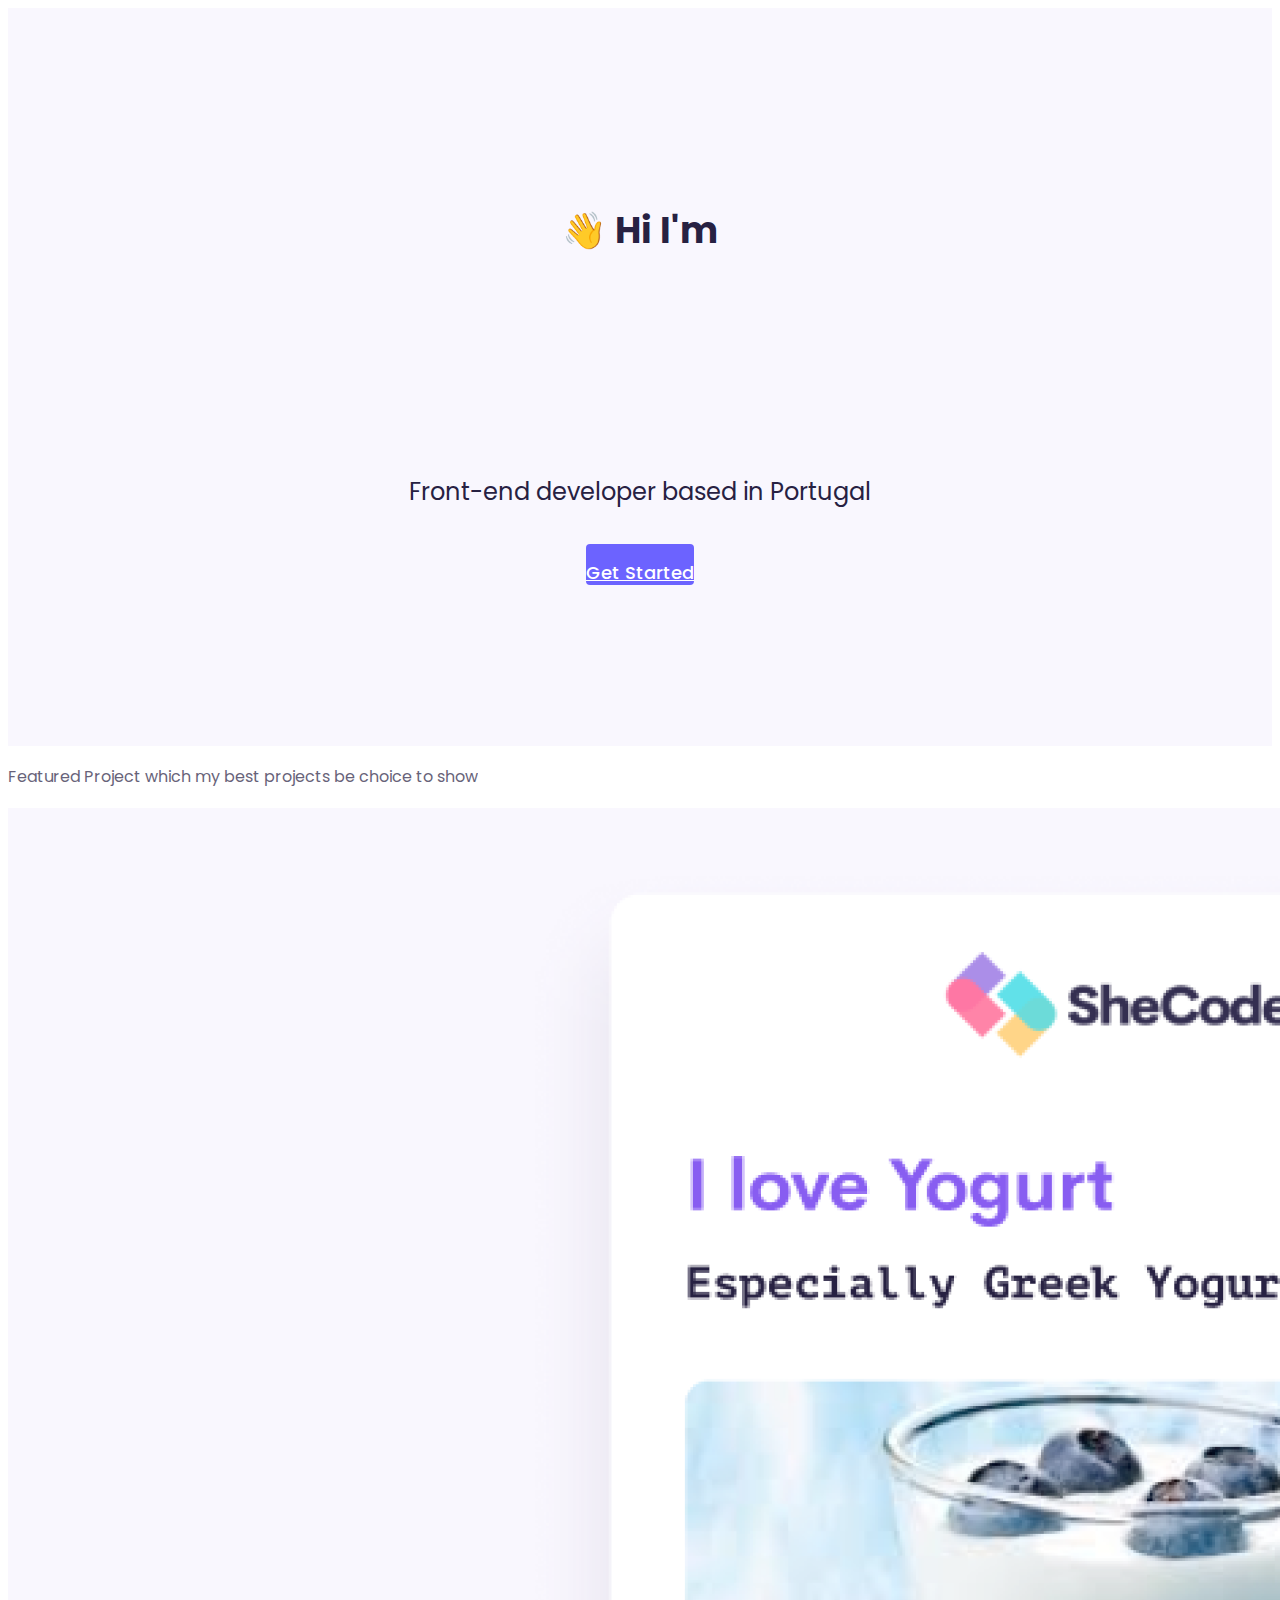
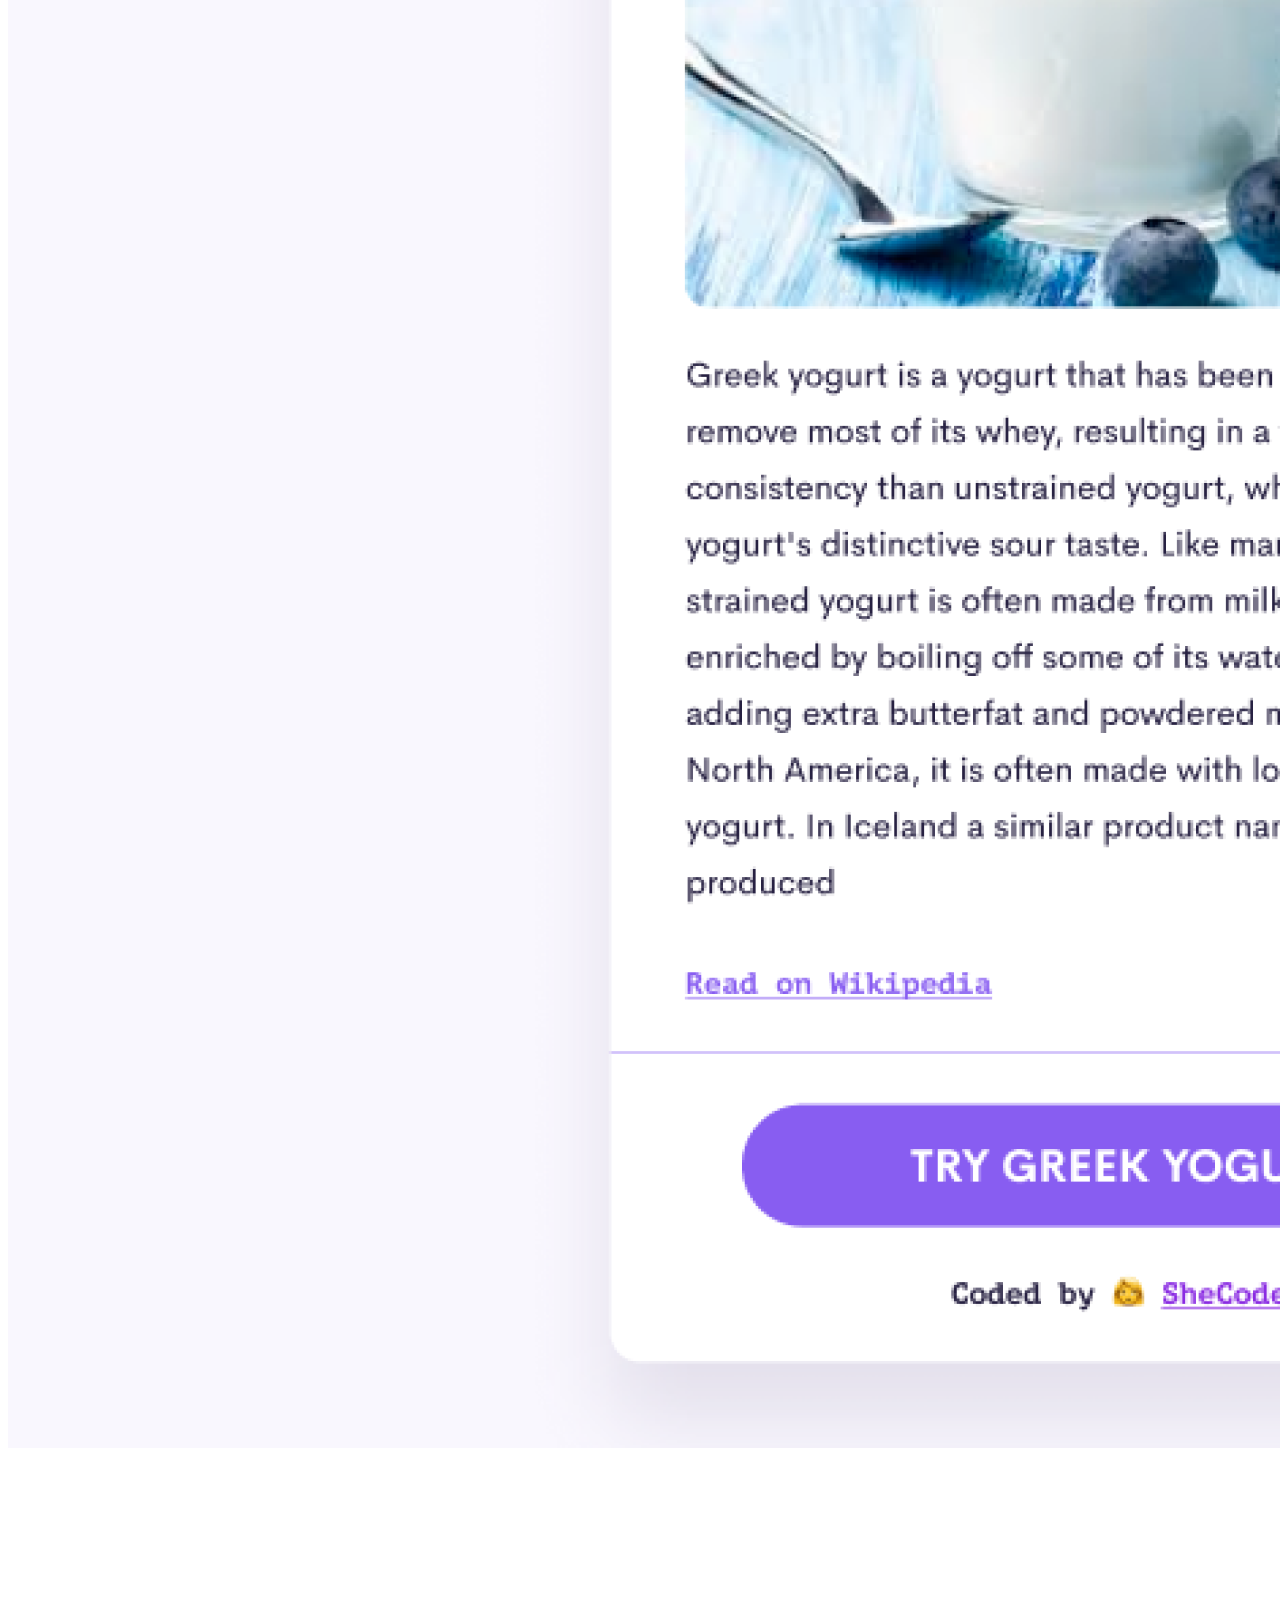
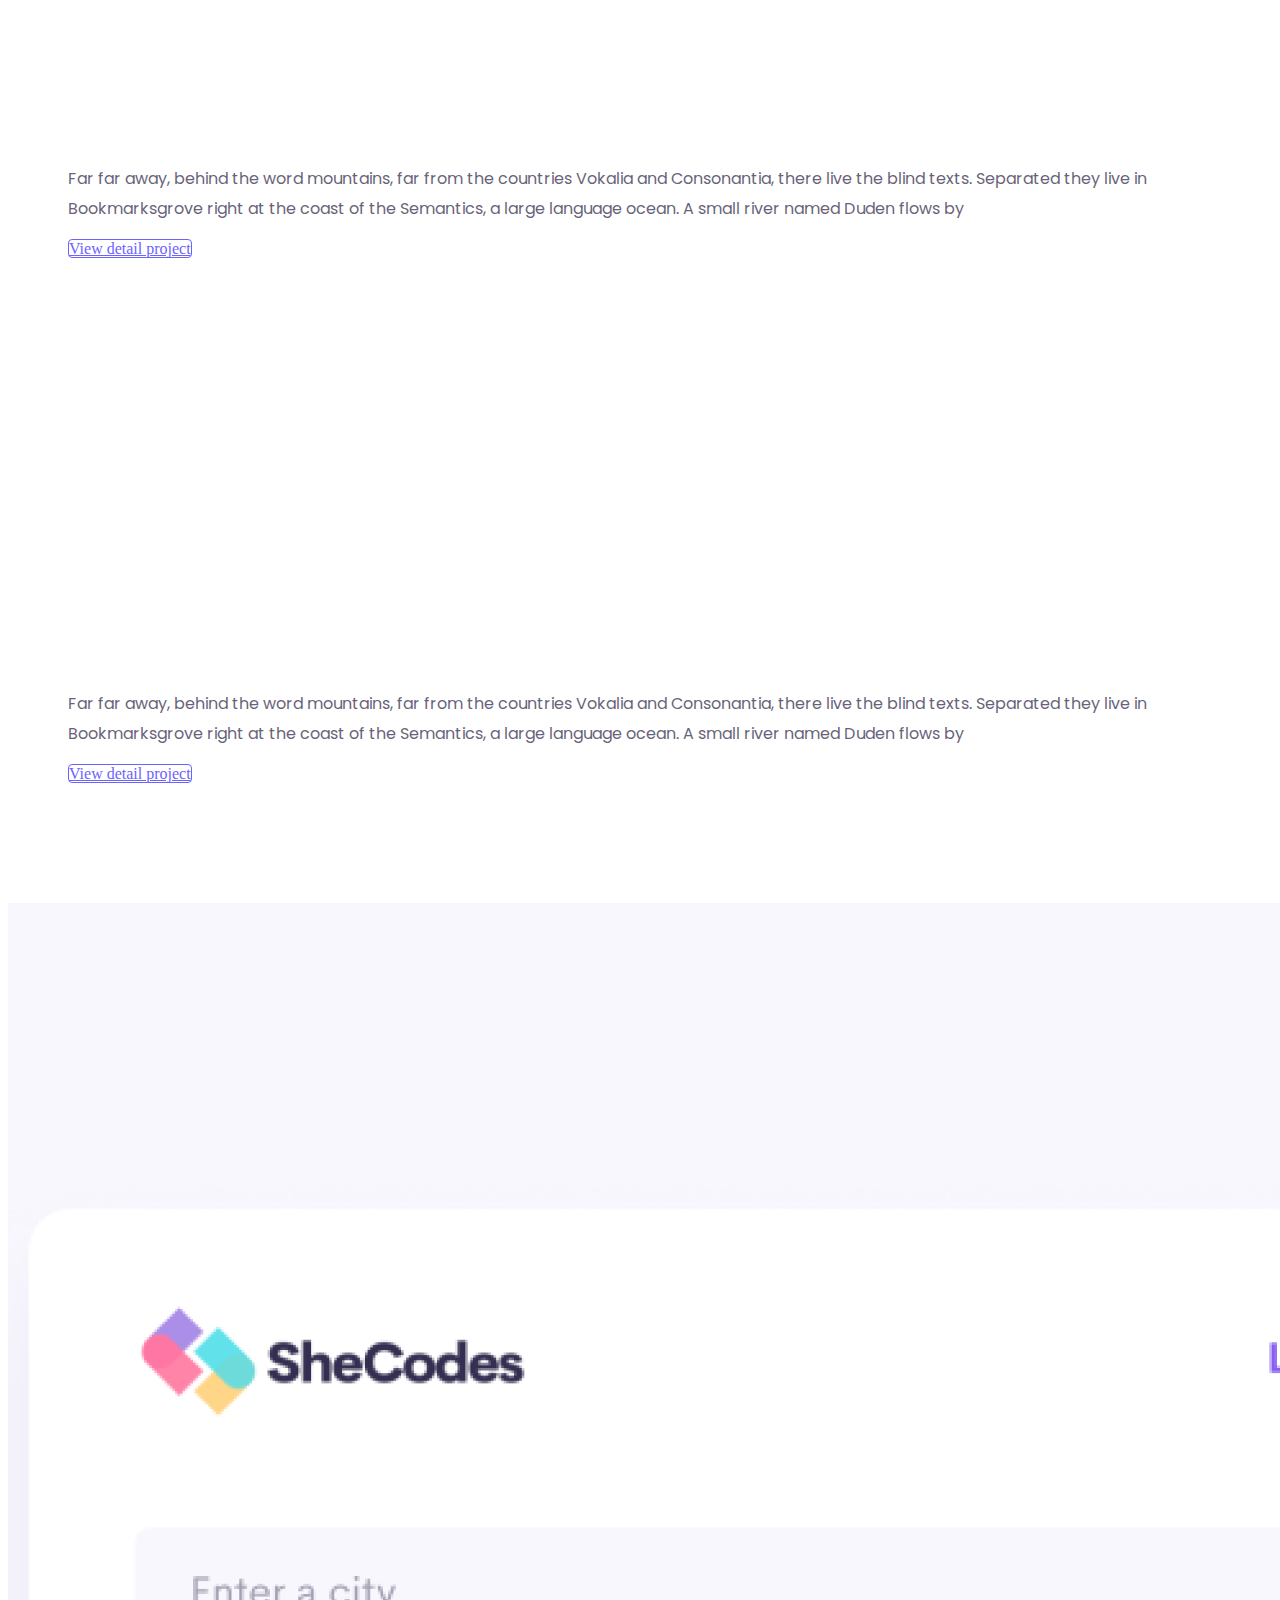
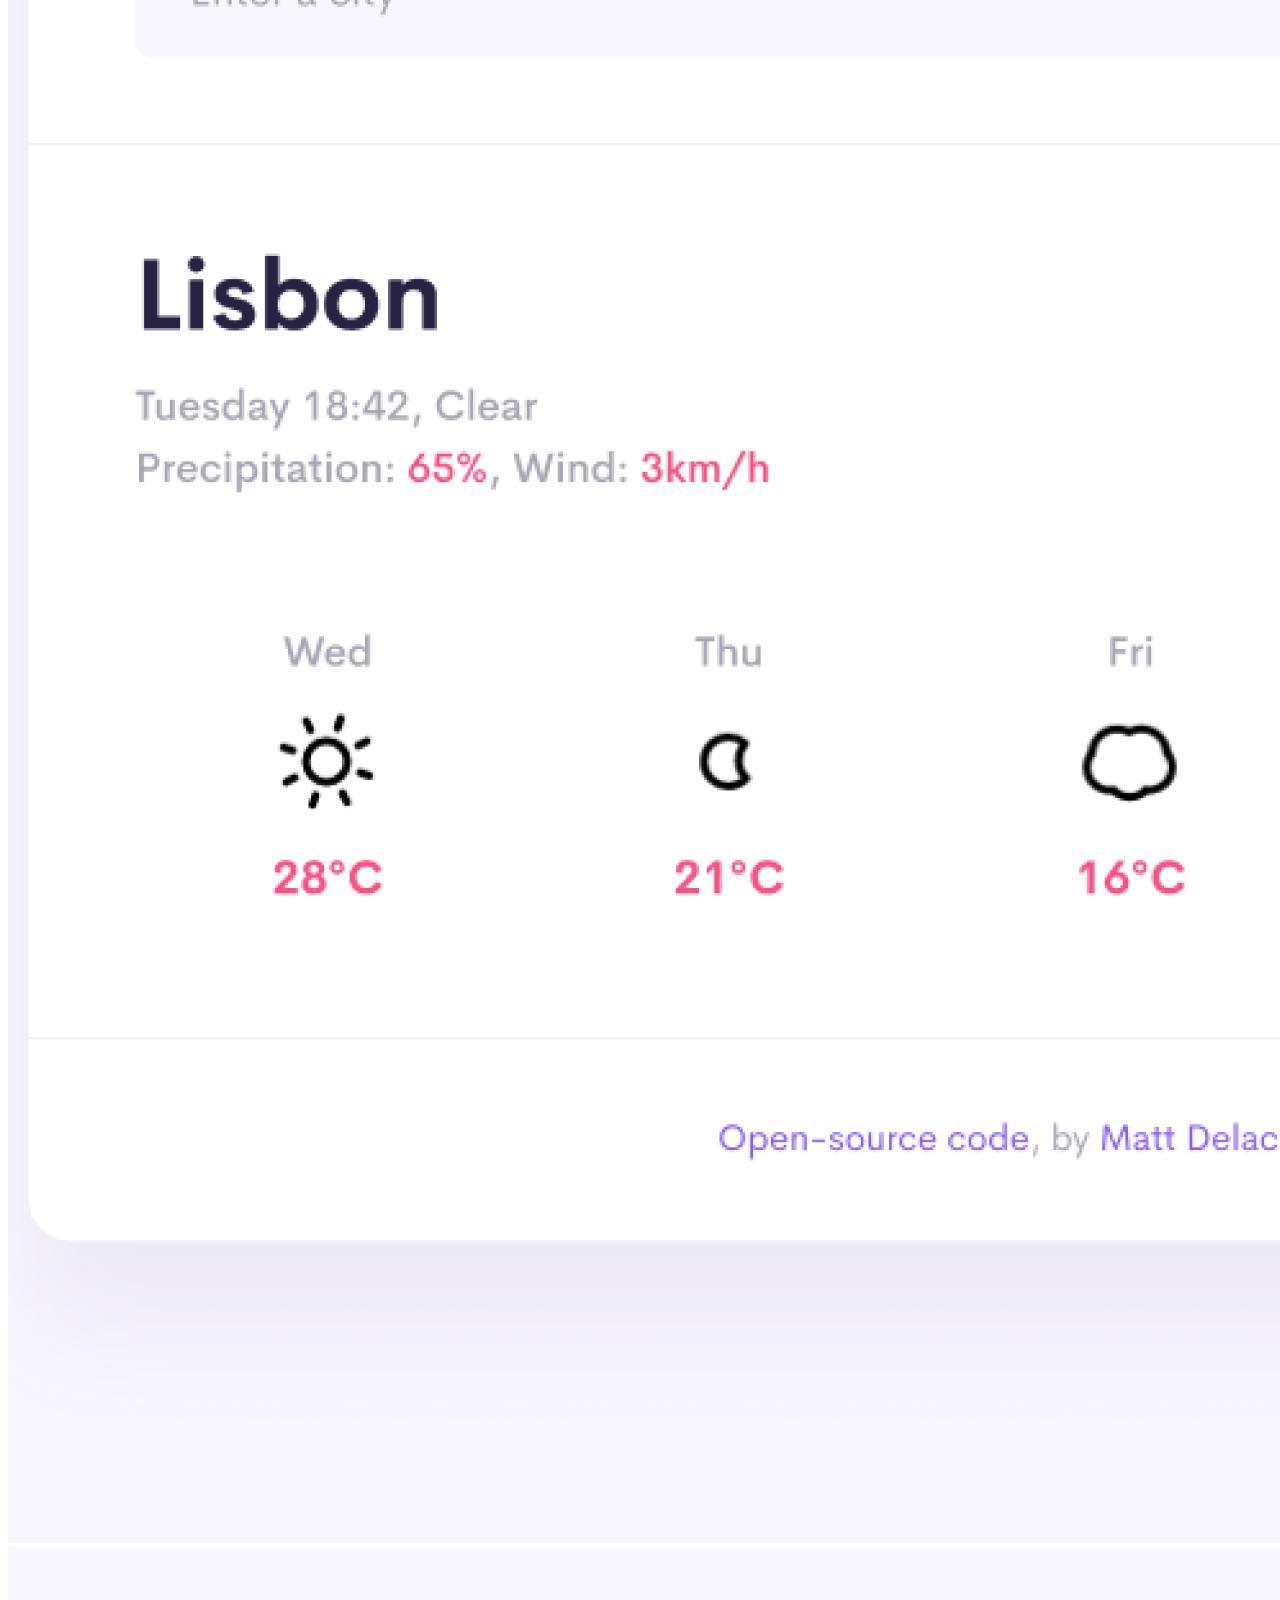
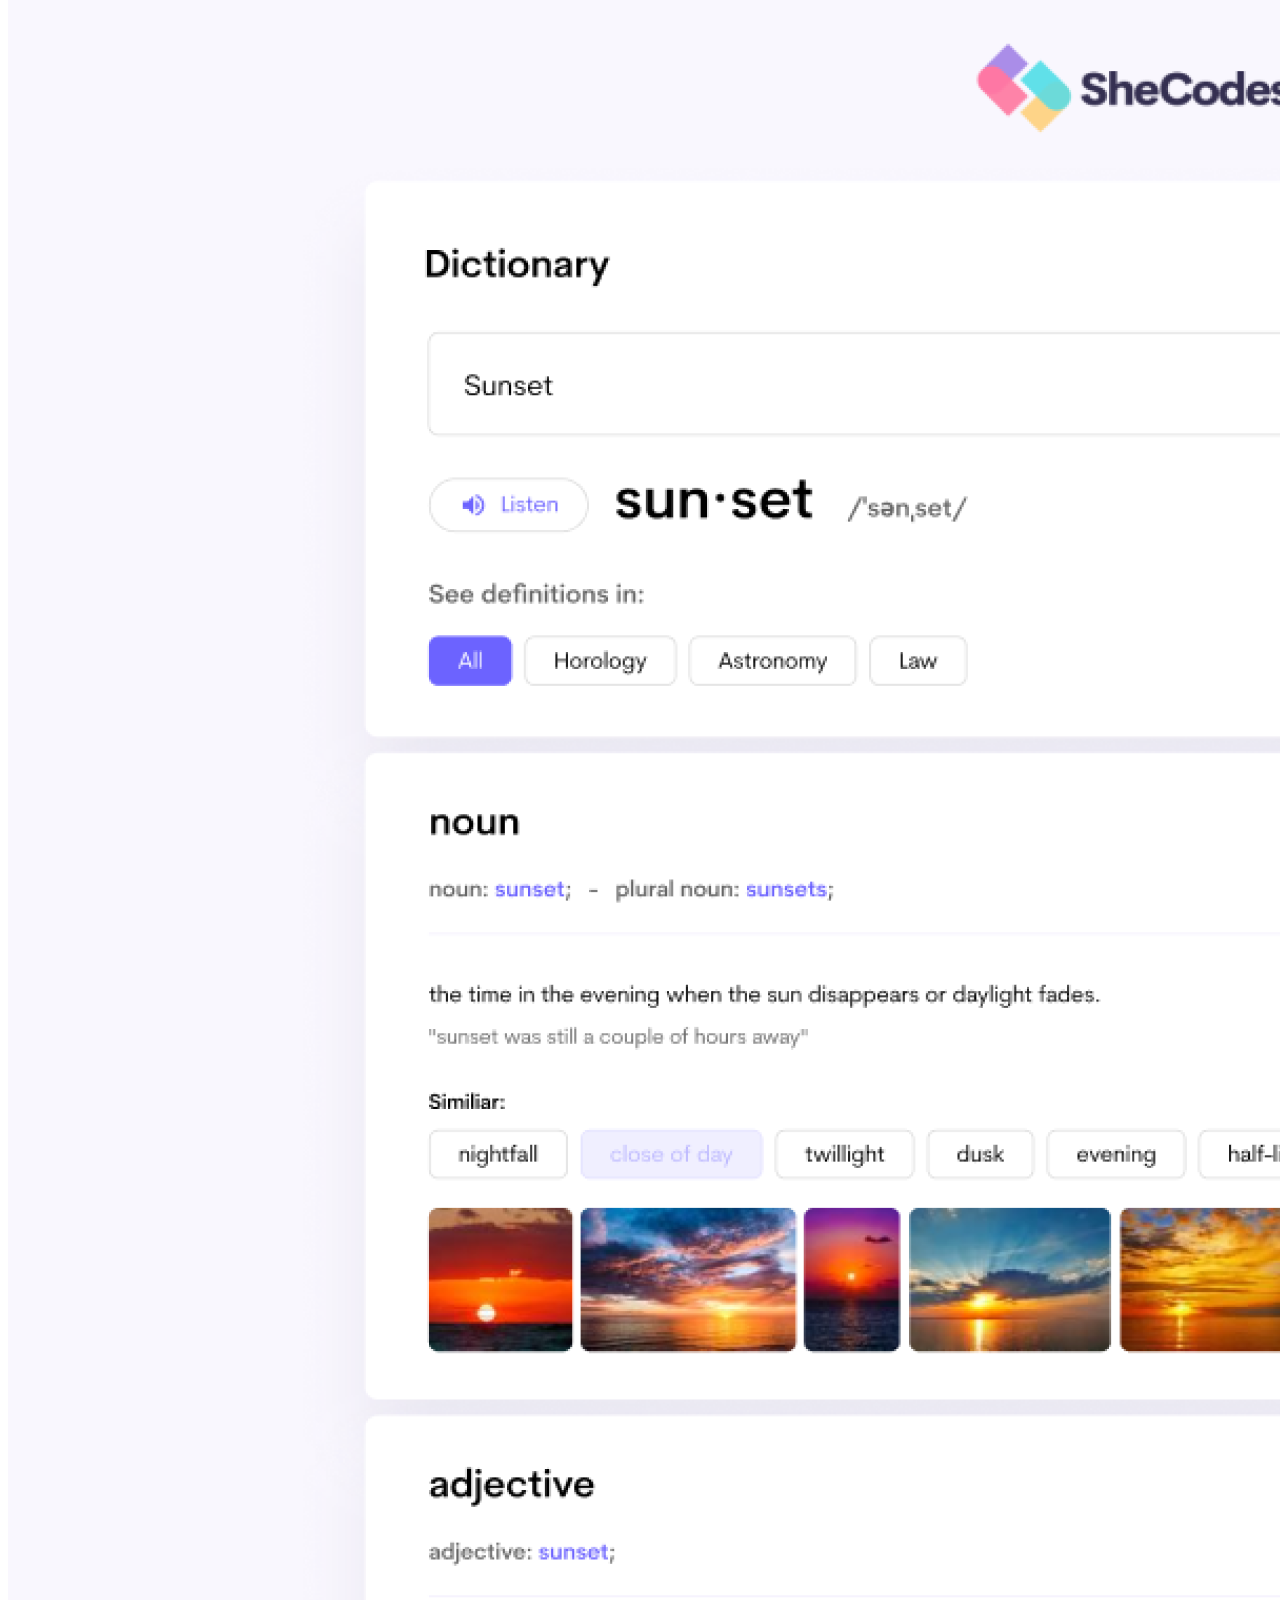
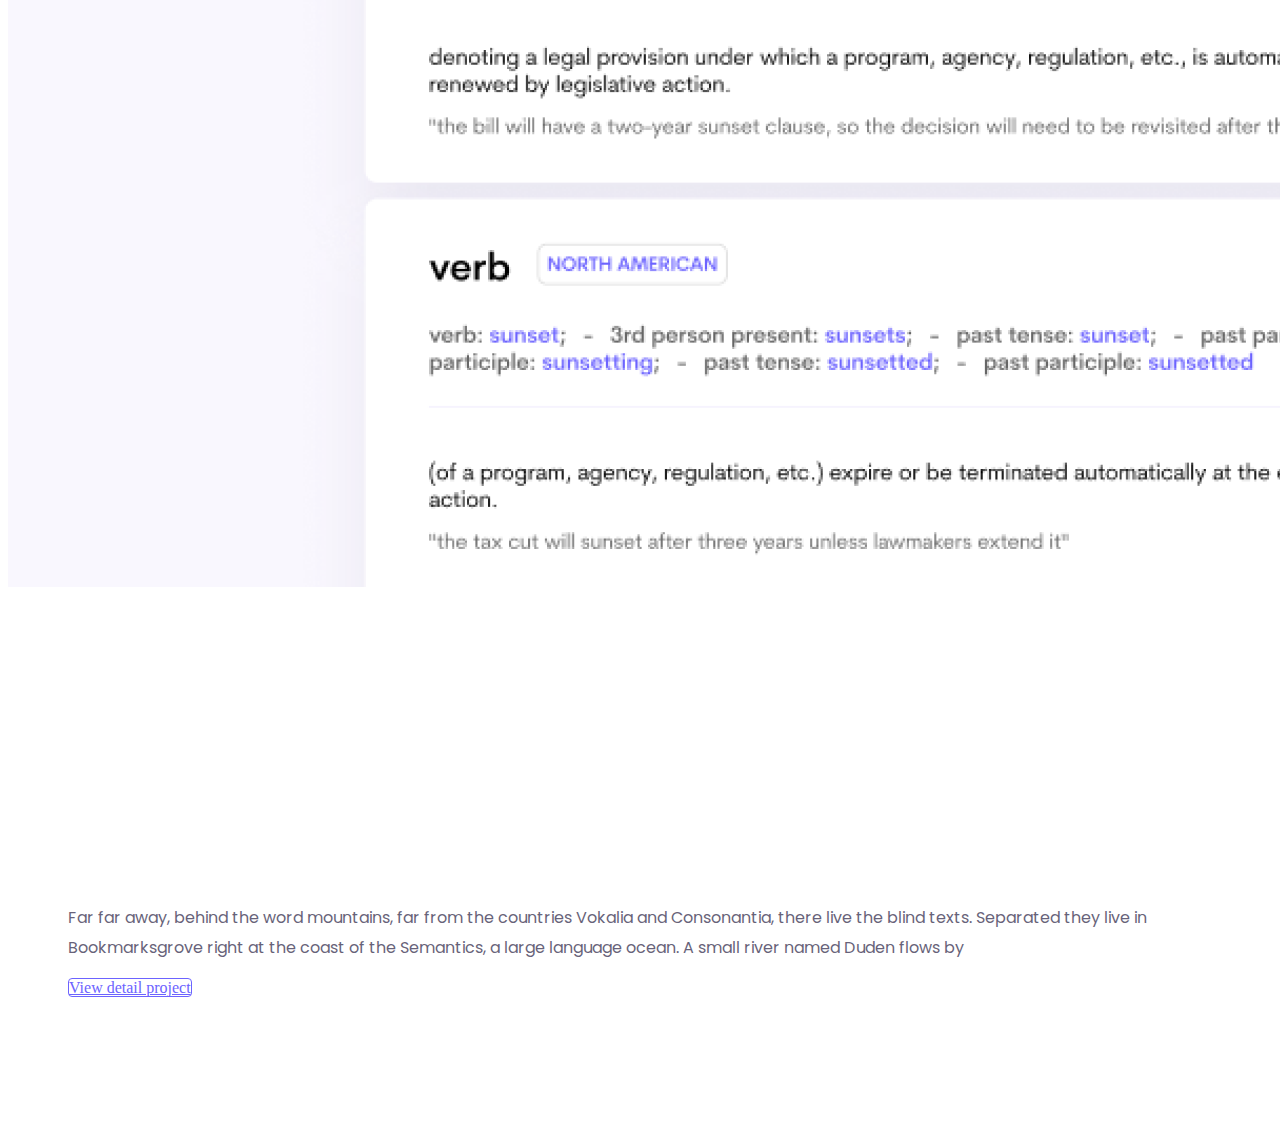
==== index.html @ 0393b779 "all margin bottom" ====
<!DOCTYPE html>
<html lang="en">
  <head>
    <meta charset="UTF-8" />
    <meta name="viewport" content="width=device-width, initial-scale=1.0" />
    <title>styling</title>
    <link href="css/style.css" rel="stylesheet" />
    <link
      href="https://cdn.jsdelivr.net/npm/bootstrap@5.3.1/dist/css/bootstrap.min.css"
      rel="stylesheet"
      integrity="sha384-4bw+/aepP/YC94hEpVNVgiZdgIC5+VKNBQNGCHeKRQN+PtmoHDEXuppvnDJzQIu9"
      crossorigin="anonymous"
    />
    <link rel="preconnect" href="https://fonts.googleapis.com" />
    <link rel="preconnect" href="https://fonts.gstatic.com" crossorigin />
    <link
      href="https://fonts.googleapis.com/css2?family=Baloo+Bhaijaan+2:wght@400;500;600;700;800&family=IBM+Plex+Sans+Arabic:wght@500&family=Markazi+Text:wght@400;500;600;700&family=Playfair+Display:ital,wght@0,400;0,500;0,600;0,700;0,800;0,900;1,400;1,500;1,600;1,700;1,800;1,900&family=Poppins:wght@500;700&display=swap"
      rel="stylesheet"
    />
  </head>
  <body>
    <section id="hero">
      <div class="hero">
        <p>👋 Hi I'm</p>
        <h1>Patricia Pereira</h1>
        <h2>Front-end developer based in Portugal</h2>
        <a href="#" class="btn btn-branding">Get Started</a>
      </div>
    </section>
    <section id="product">
      <p class="text-center m-5">
        Featured Project which my best projects be choice to show
      </p>
      <div class="container">
        <!-- Item1 -->
        <div class="row mb-5">
          <div class="col d-none d-lg-block">
            <img src="/img/product1.png" alt="productimage" class="img-fluid" />
          </div>
          <div class="col textalign">
            <h2 class="mb-5">Yogurt Project</h2>
            <p class="mb-5">
              Far far away, behind the word mountains, far from the countries
              Vokalia and Consonantia, there live the blind texts. Separated
              they live in Bookmarksgrove right at the coast of the Semantics, a
              large language ocean. A small river named Duden flows by
            </p>
            <a href="#" class="btn btn-costum">View detail project</a>
          </div>
        </div>

        <!-- Item2 -->
        <div class="row mb-5">
          <div class="col textalign">
            <h2 class="mb-5">Weather App</h2>
            <p class="mb-5">
              Far far away, behind the word mountains, far from the countries
              Vokalia and Consonantia, there live the blind texts. Separated
              they live in Bookmarksgrove right at the coast of the Semantics, a
              large language ocean. A small river named Duden flows by
            </p>
            <a href="#" class="btn btn-costum">View detail project</a>
          </div>
          <div class="col d-none d-lg-block">
            <img src="/img/product2.png" alt="productimage" class="img-fluid" />
          </div>
        </div>
        <!-- Item3 -->
        <div class="row mb-5">
          <div class="col d-none d-lg-block">
            <img src="/img/product3.png" alt="productimage" class="img-fluid" />
          </div>
          <div class="col textalign">
            <h2 class="mb-5">Dictionary App</h2>
            <p class="mb-5">
              Far far away, behind the word mountains, far from the countries
              Vokalia and Consonantia, there live the blind texts. Separated
              they live in Bookmarksgrove right at the coast of the Semantics, a
              large language ocean. A small river named Duden flows by
            </p>
            <a href="#" class="btn btn-costum">View detail project</a>
          </div>
        </div>
      </div>
    </section>
  </body>
</html>
---- css/style.css ----
:root {
  --main-bg-color: #f9f7fe;
  --head-font-family: "Playfair Display", serif;
  --main-font-family: "Poppins", sans-serif;
  --second-text-color: #272142;
  --main-text-color: #0000;
  --branding-color: #6c63ff;
}
h1,
h2,
h3,
h4,
h5,
h6 {
  font-family: var(--head-font-family);
  color: var(--main-text-color);
}
p {
  font-family: var(--main-font-family);
  color: var(--second-text-color);
}
/* ====== hero section ======= */
.hero {
  text-align: center;
  background: var(--main-bg-color);
  padding: 160px 20px;
}
.hero p {
  font-size: 36px;
  font-weight: 700;
  line-height: 54px;
}
.hero h1 {
  font-size: 96px;
  font-weight: 700;
  line-height: 127.97px;
  margin-bottom: 24px;
}
.hero h2 {
  font-size: 24px;
  font-weight: 400;
  line-height: 36px;
  font-family: var(--main-font-family);
  color: var(--second-text-color);
  margin-bottom: 49px;
}
.btn-branding {
  background: var(--branding-color) !important;
  border-radius: 4px !important;
  color: white !important;
  font-size: 18px !important;
  font-family: var(--main-font-family) !important;
  font-weight: 500 !important;
  line-height: 27px !important;
  padding-top: 16px !important;
  width: 200px !important;
  height: 63px !important;
  top: 566px !important;
  left: 618px !important;
  justify-content: center !important;
}
.btn-branding:hover {
  color: rgb(0, 0, 0) !important;
}
/* ============ product ================== */
.textalign {
  padding: 120px 60px;
}
#product h2 {
  font-size: 64px;
  font-weight: 700;
  line-height: 85.31px;
}
#product p {
  font-size: 16px;
  font-weight: 400;
  line-height: 30px;
  opacity: 70%;
}
.btn-costum {
  width: 200px !important;
  border: 1px solid var(--branding-color) !important;
  border-radius: 4px !important;
  color: var(--branding-color) !important;
}
@media (max-width: 720px) {
  .textalign {
    text-align: center;
    padding: 0px;
  }
}
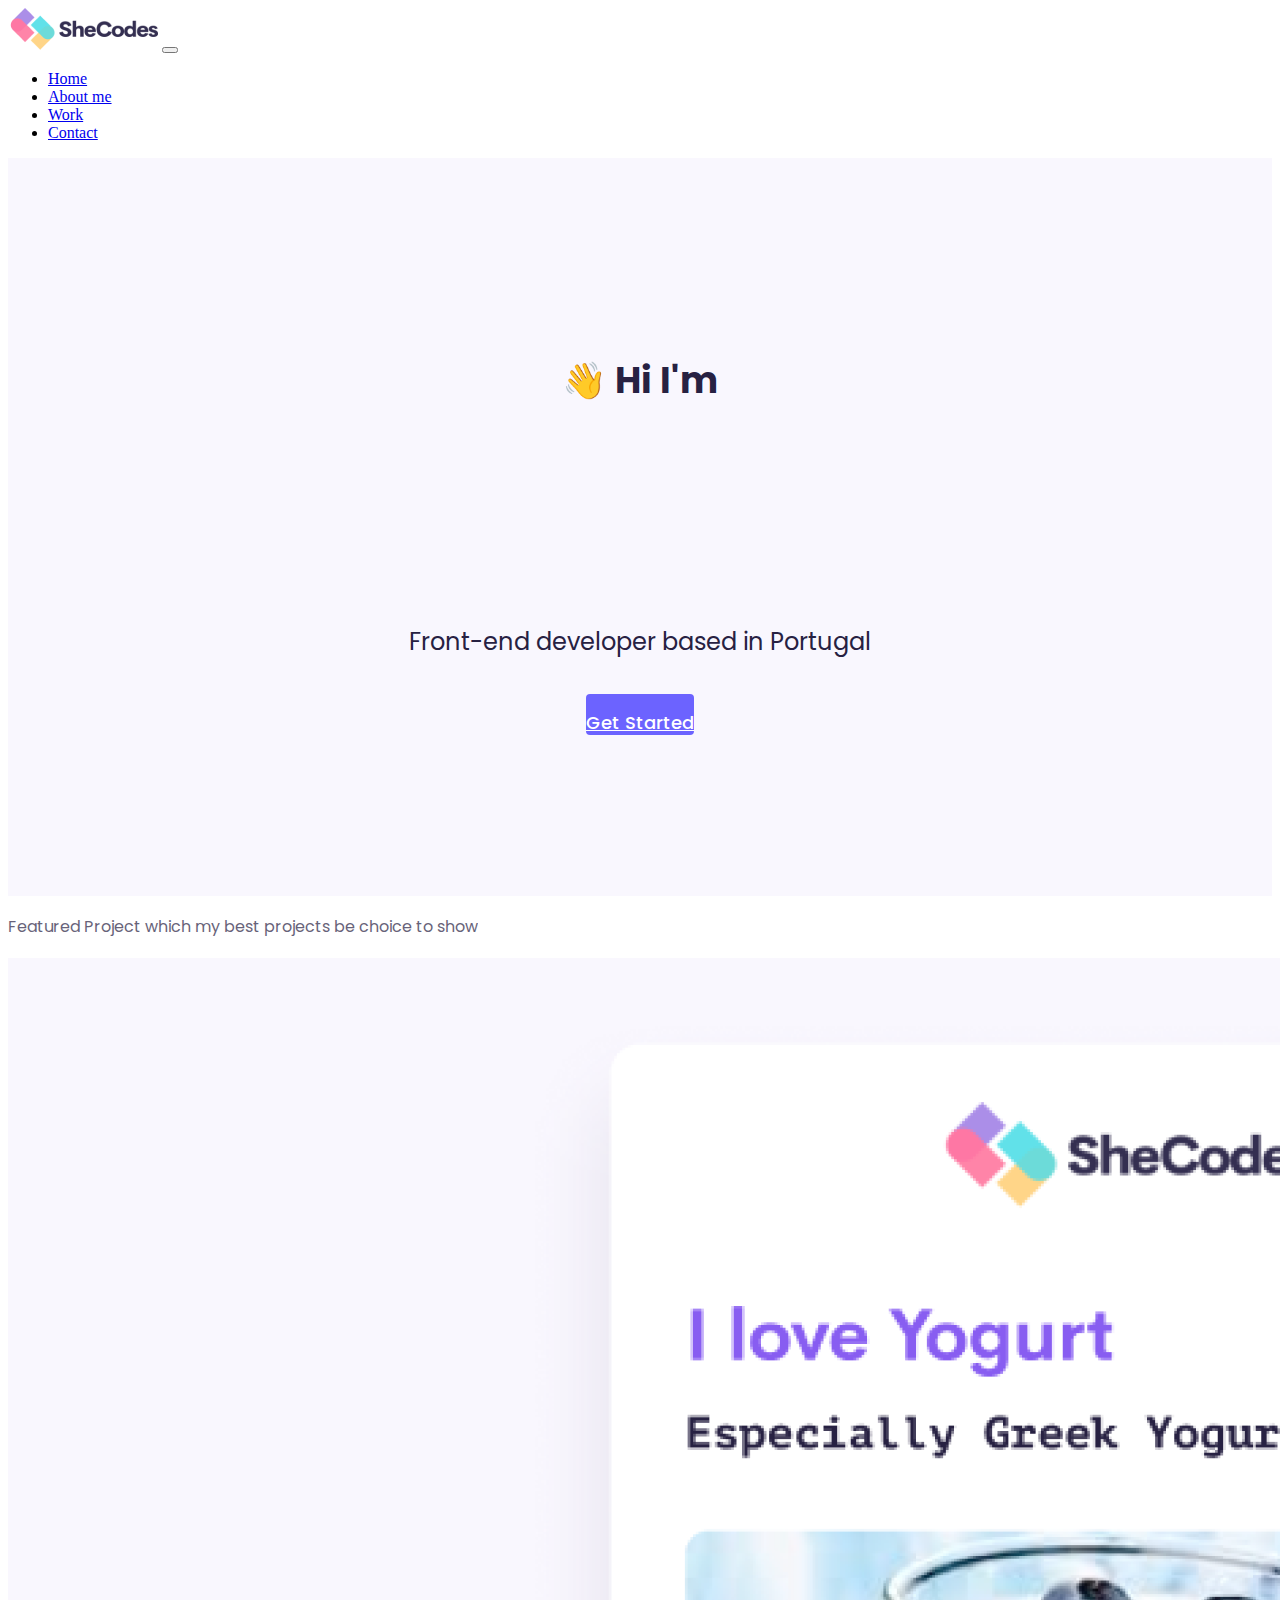
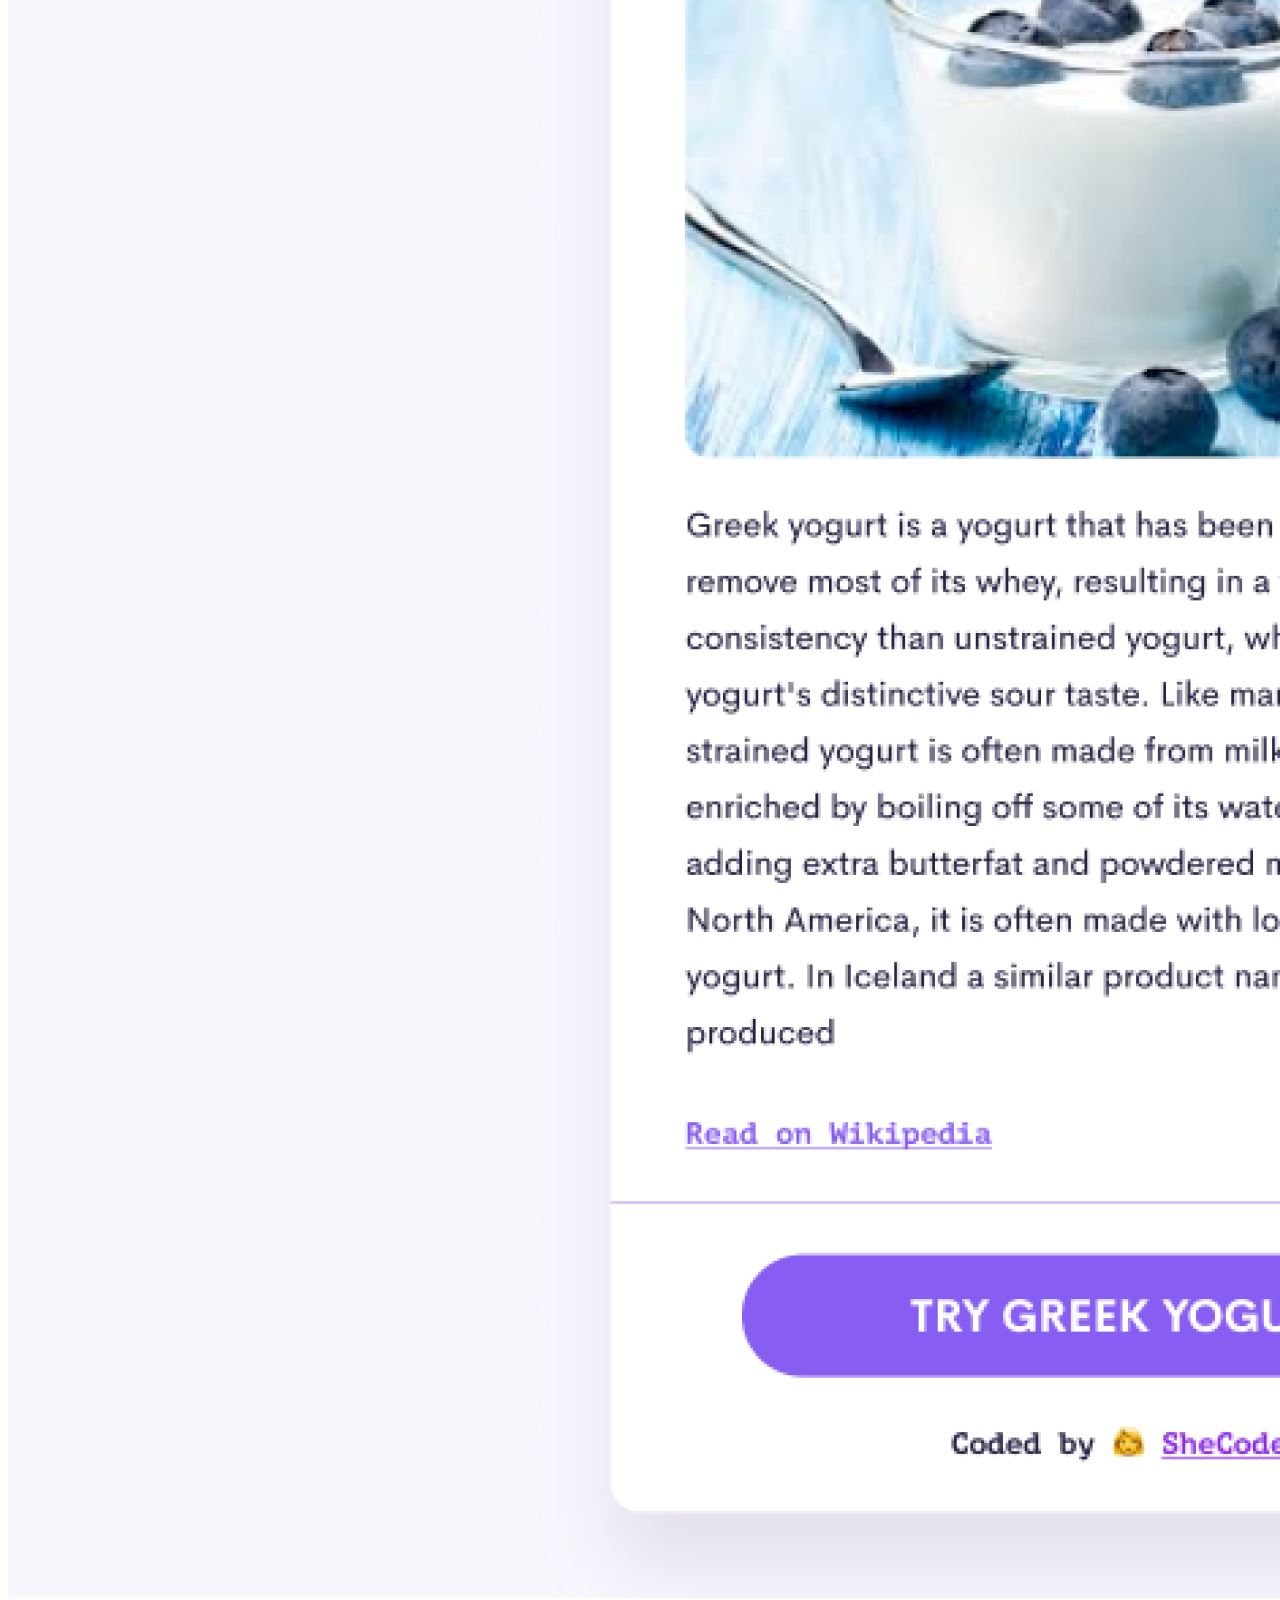
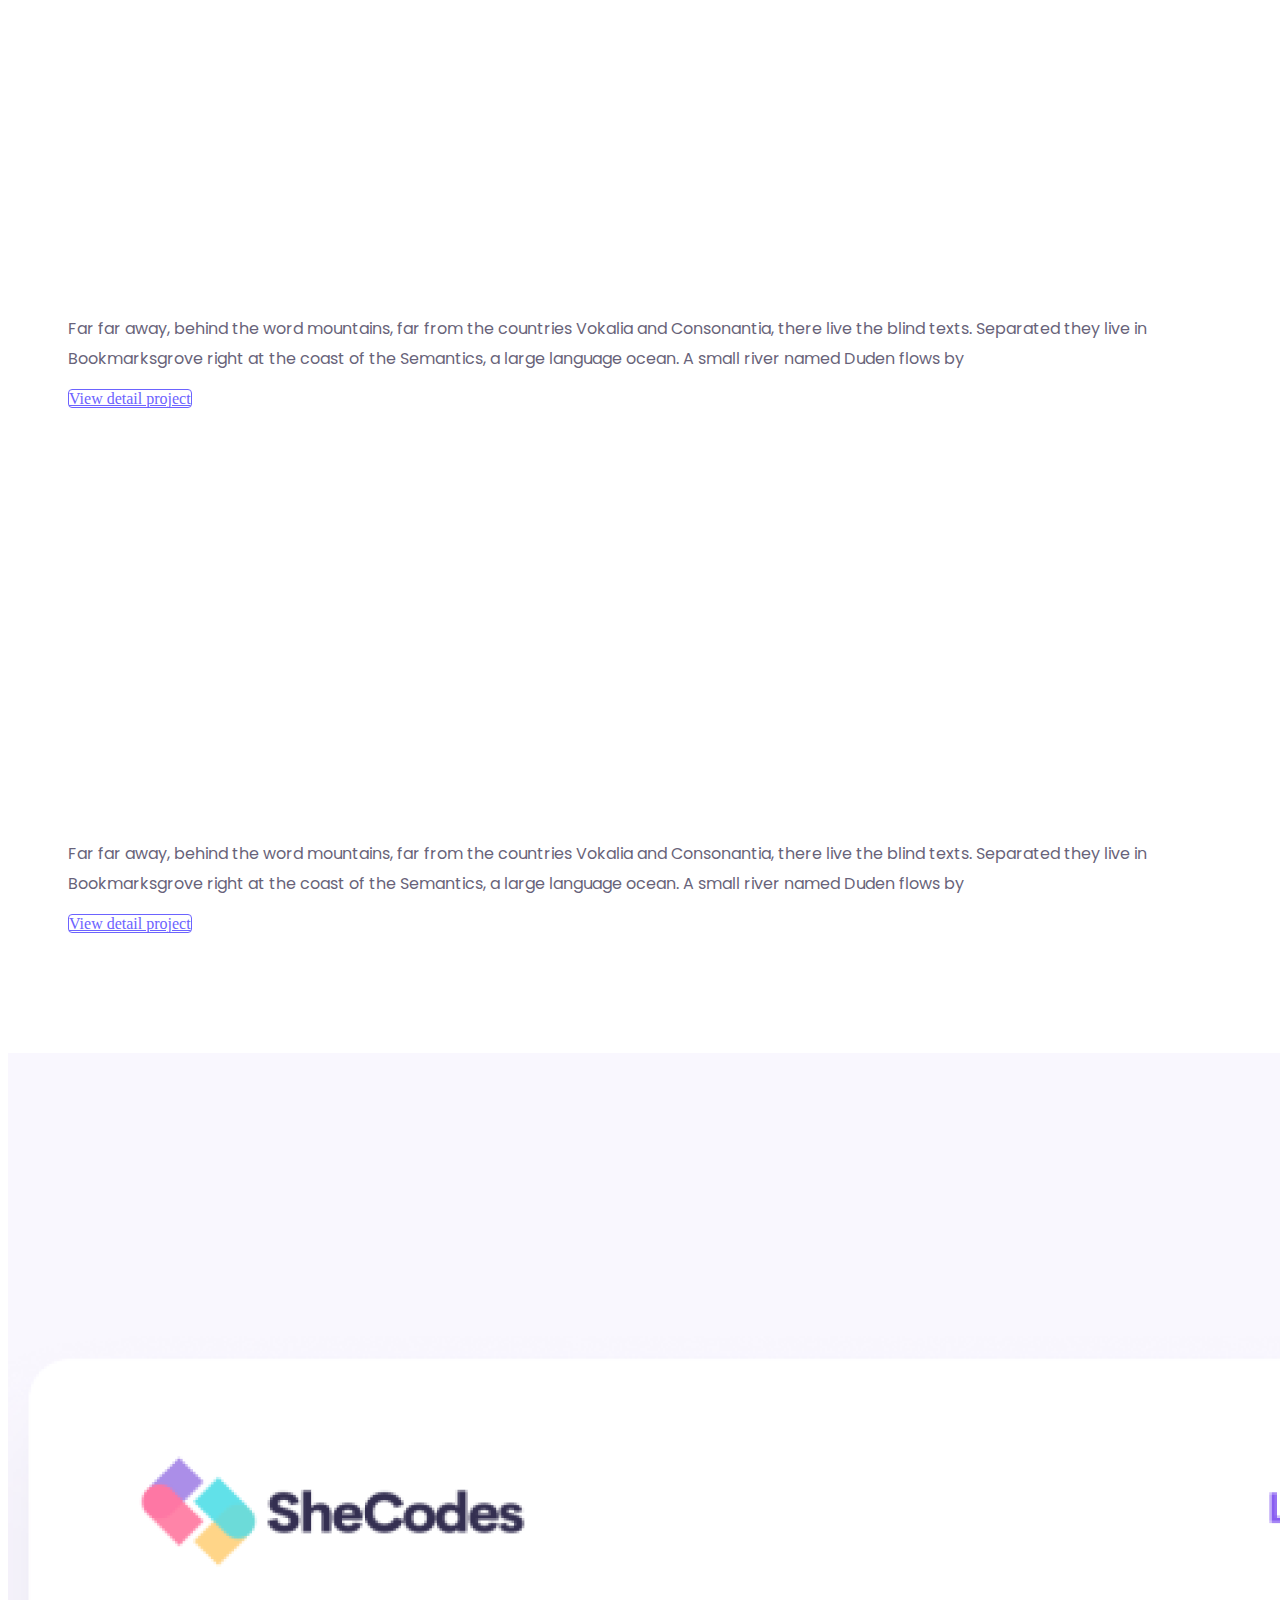
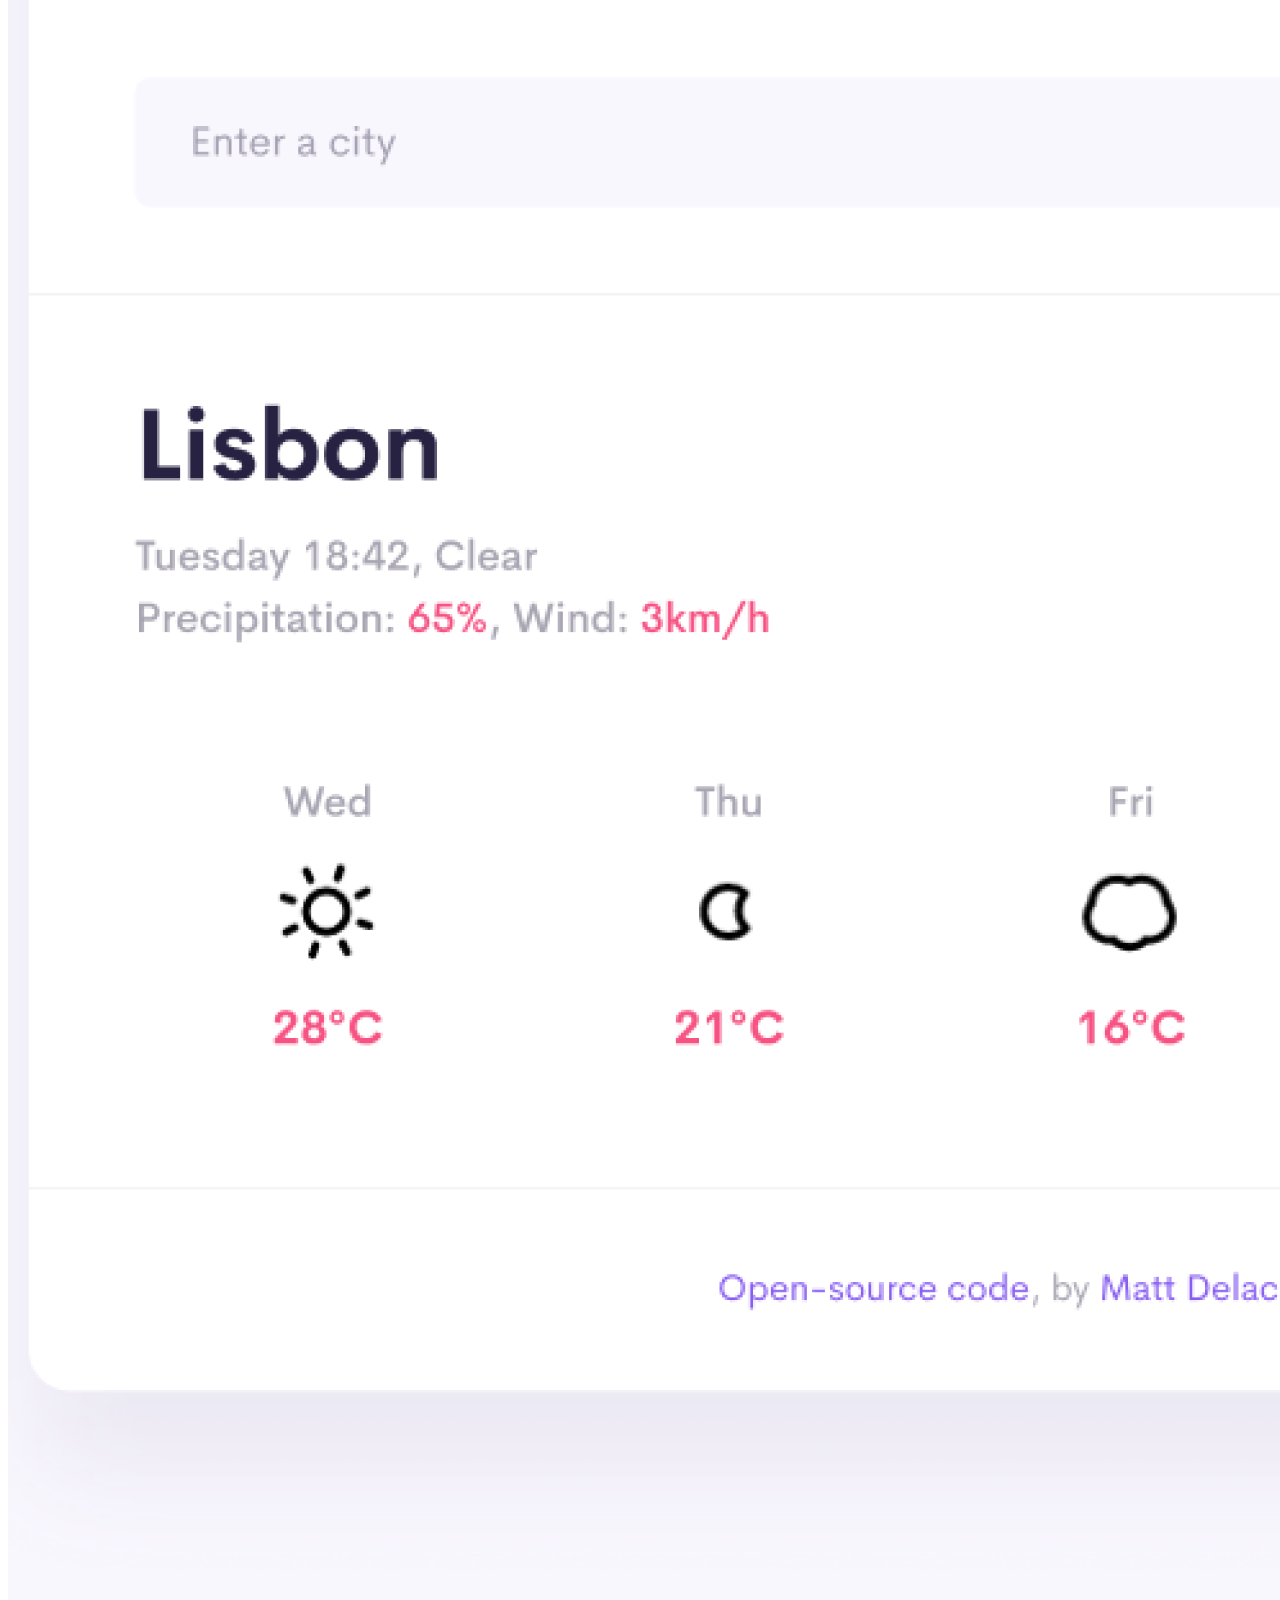
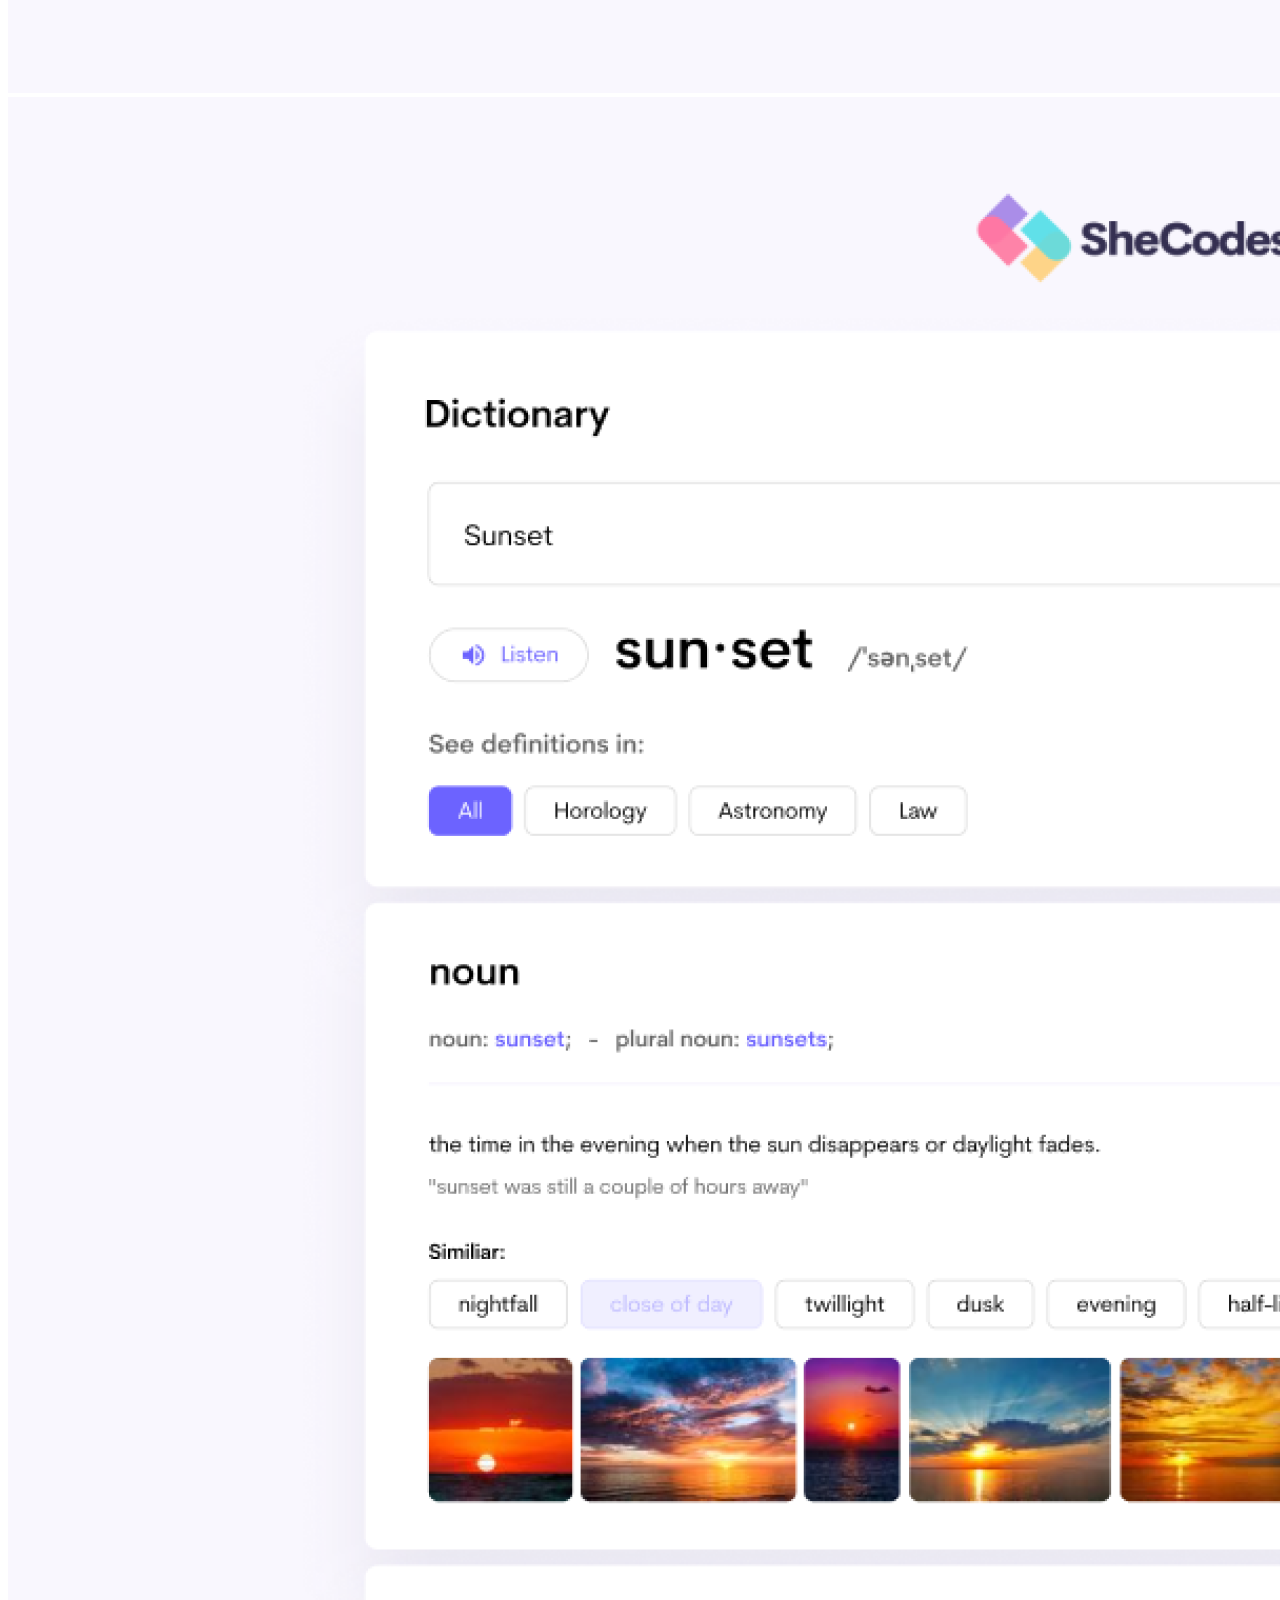
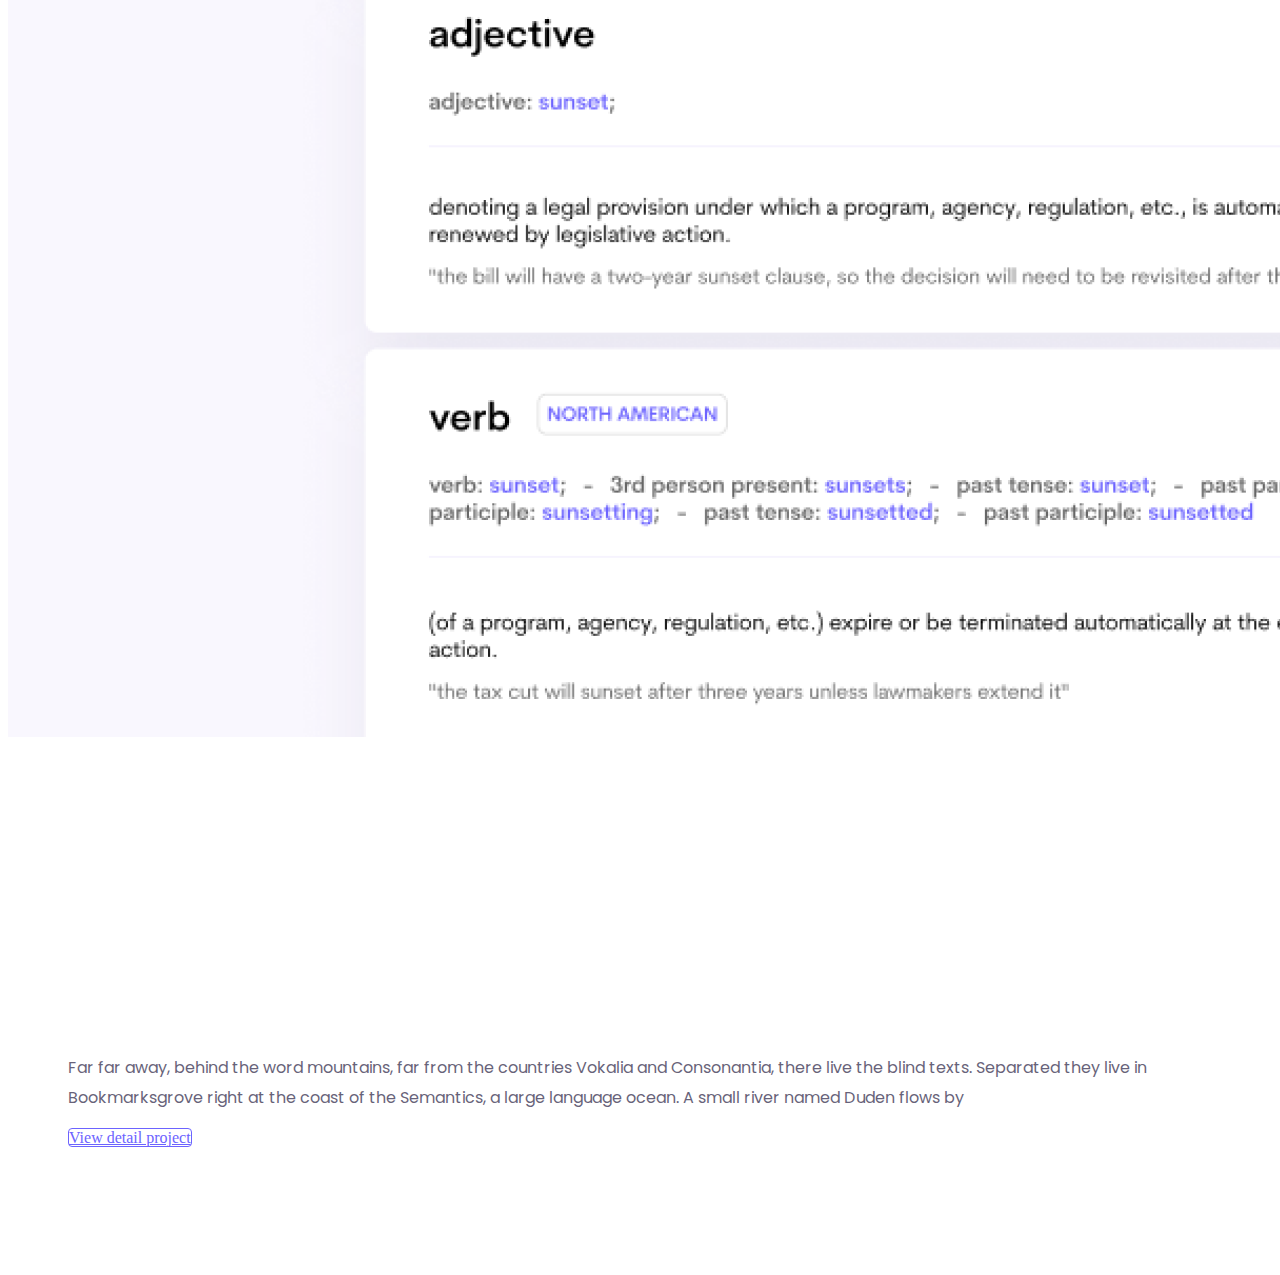
==== commit 9a836fae: "about page" ====
--- a/index.html
+++ b/index.html
@@ -19,6 +19,48 @@
     />
   </head>
   <body>
+    <!--   Menu      -->
+    <nav class="navbar navbar-expand-lg navbar-light bg-light fixed-top">
+      <div class="container">
+        <a class="navbar-brand" href="index.html" title="fatemeh khoramdel"
+          ><img src="img/logo.png"
+        /></a>
+        <button
+          class="navbar-toggler"
+          type="button"
+          data-bs-toggle="collapse"
+          data-bs-target="#navbarNav"
+          aria-controls="navbarNav"
+          aria-expanded="false"
+          aria-label="Toggle navigation"
+        >
+          <span class="navbar-toggler-icon"></span>
+        </button>
+        <div class="collapse navbar-collapse" id="navbarNav">
+          <ul class="navbar-nav">
+            <li class="nav-item">
+              <a
+                class="nav-link active"
+                aria-current="page"
+                href="index.html"
+                title="homepage"
+                >Home</a
+              >
+            </li>
+            <li class="nav-item">
+              <a class="nav-link" href="about.html" title="about">About me</a>
+            </li>
+            <li class="nav-item">
+              <a class="nav-link" href="#" title="use case">Work</a>
+            </li>
+            <li class="nav-item">
+              <a class="nav-link" href="#" title="use case">Contact</a>
+            </li>
+          </ul>
+        </div>
+      </div>
+    </nav>
+    <!--  End menu -->
     <section id="hero">
       <div class="hero">
         <p>👋 Hi I'm</p>
--- a/css/style.css
+++ b/css/style.css
@@ -83,9 +83,53 @@
   border-radius: 4px !important;
   color: var(--branding-color) !important;
 }
+
+/* ========== about section ========*/
+.about-section {
+  padding: 160px 20px;
+}
+.about-section h1 {
+  font-size: 64px;
+  font-weight: 700;
+  line-height: 85px;
+  letter-spacing: 0em;
+}
+.about-section h2 {
+  font-family: var(--main-font-family);
+  color: var(--second-text-color);
+  font-size: 18px;
+  font-weight: 700;
+  line-height: 27px;
+  letter-spacing: 0em;
+}
+.about-section p {
+  font-size: 16px;
+  opacity: 70%;
+}
+.context {
+  margin: 30px;
+}
+/* =========== End about =======*/
+
 @media (max-width: 720px) {
+  .hero {
+    padding: 60px 20px;
+  }
+  .hero h1 {
+    font-size: 44px;
+  }
+  .hero h2 {
+    font-weight: 100;
+  }
+  #product h2 {
+    font-size: 44px;
+    font-weight: 400;
+  }
   .textalign {
     text-align: center;
     padding: 0px;
   }
+  .about-section {
+    text-align: center;
+  }
 }
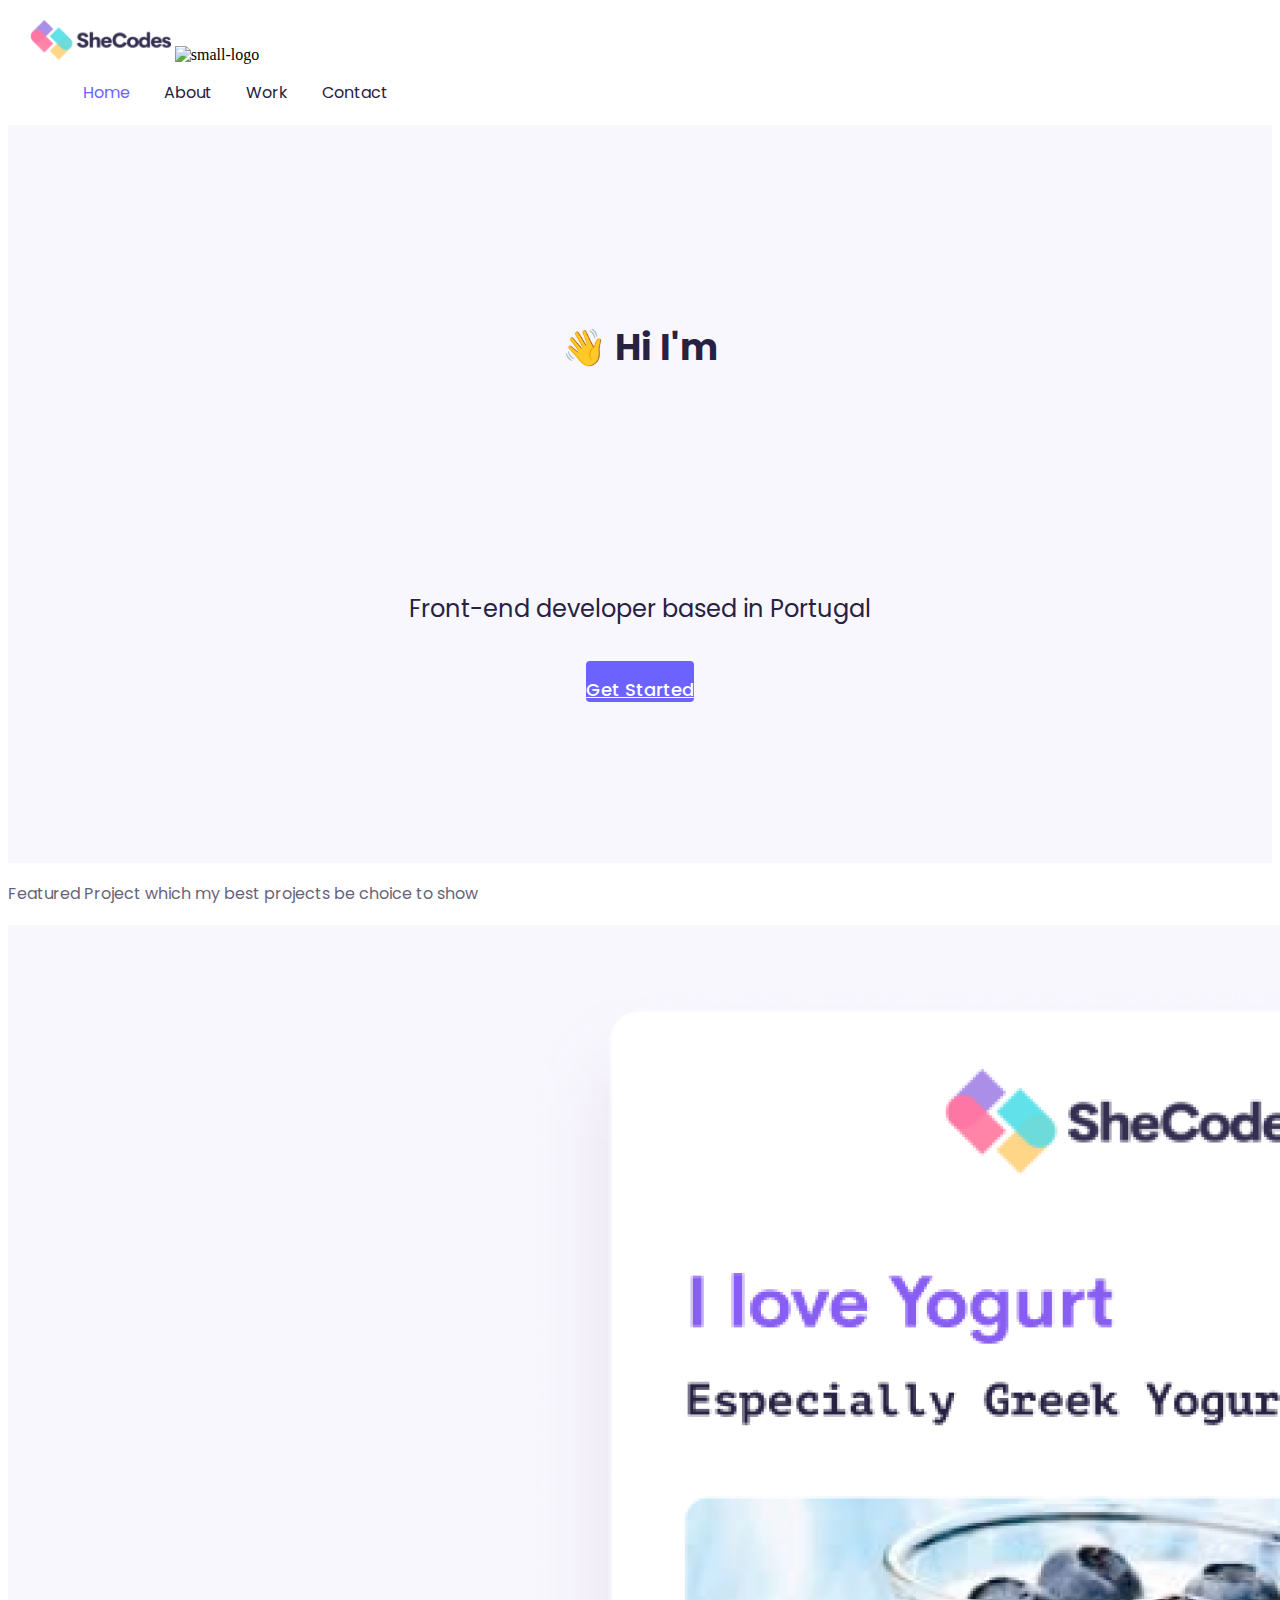
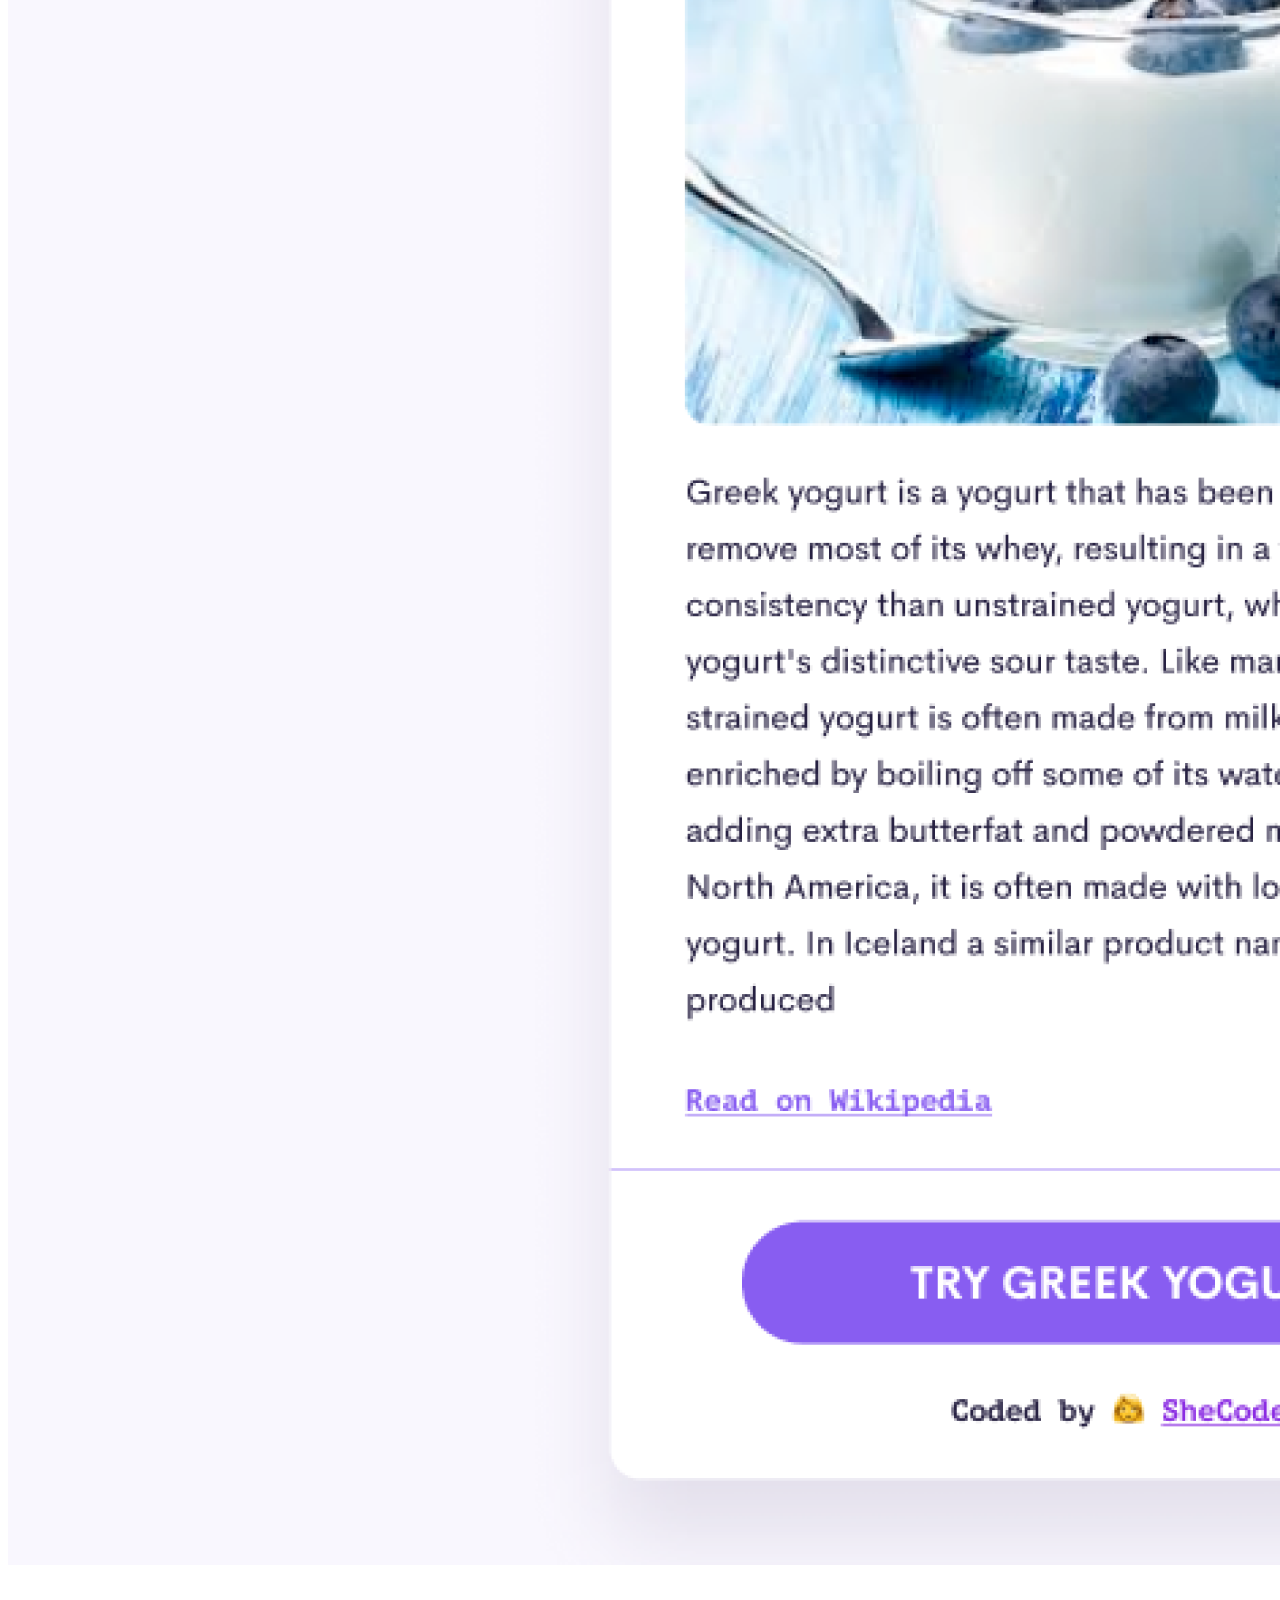
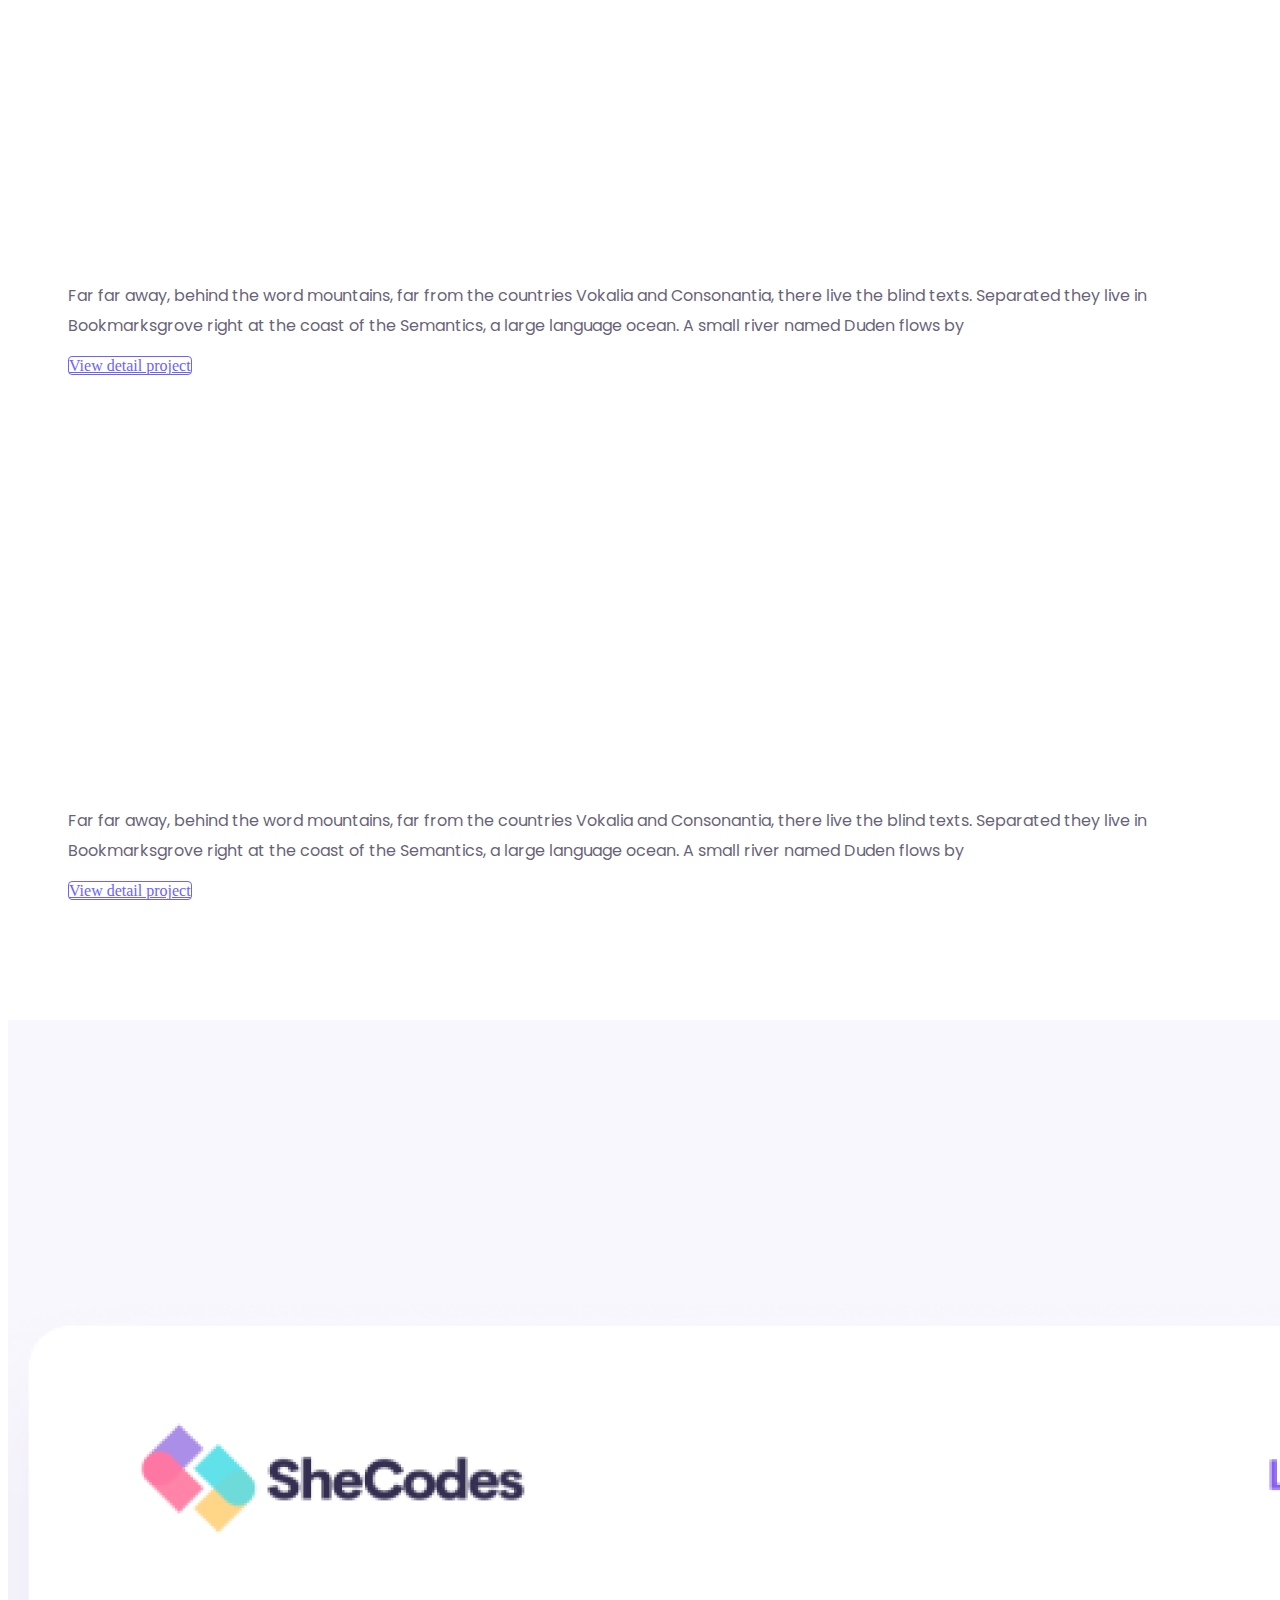
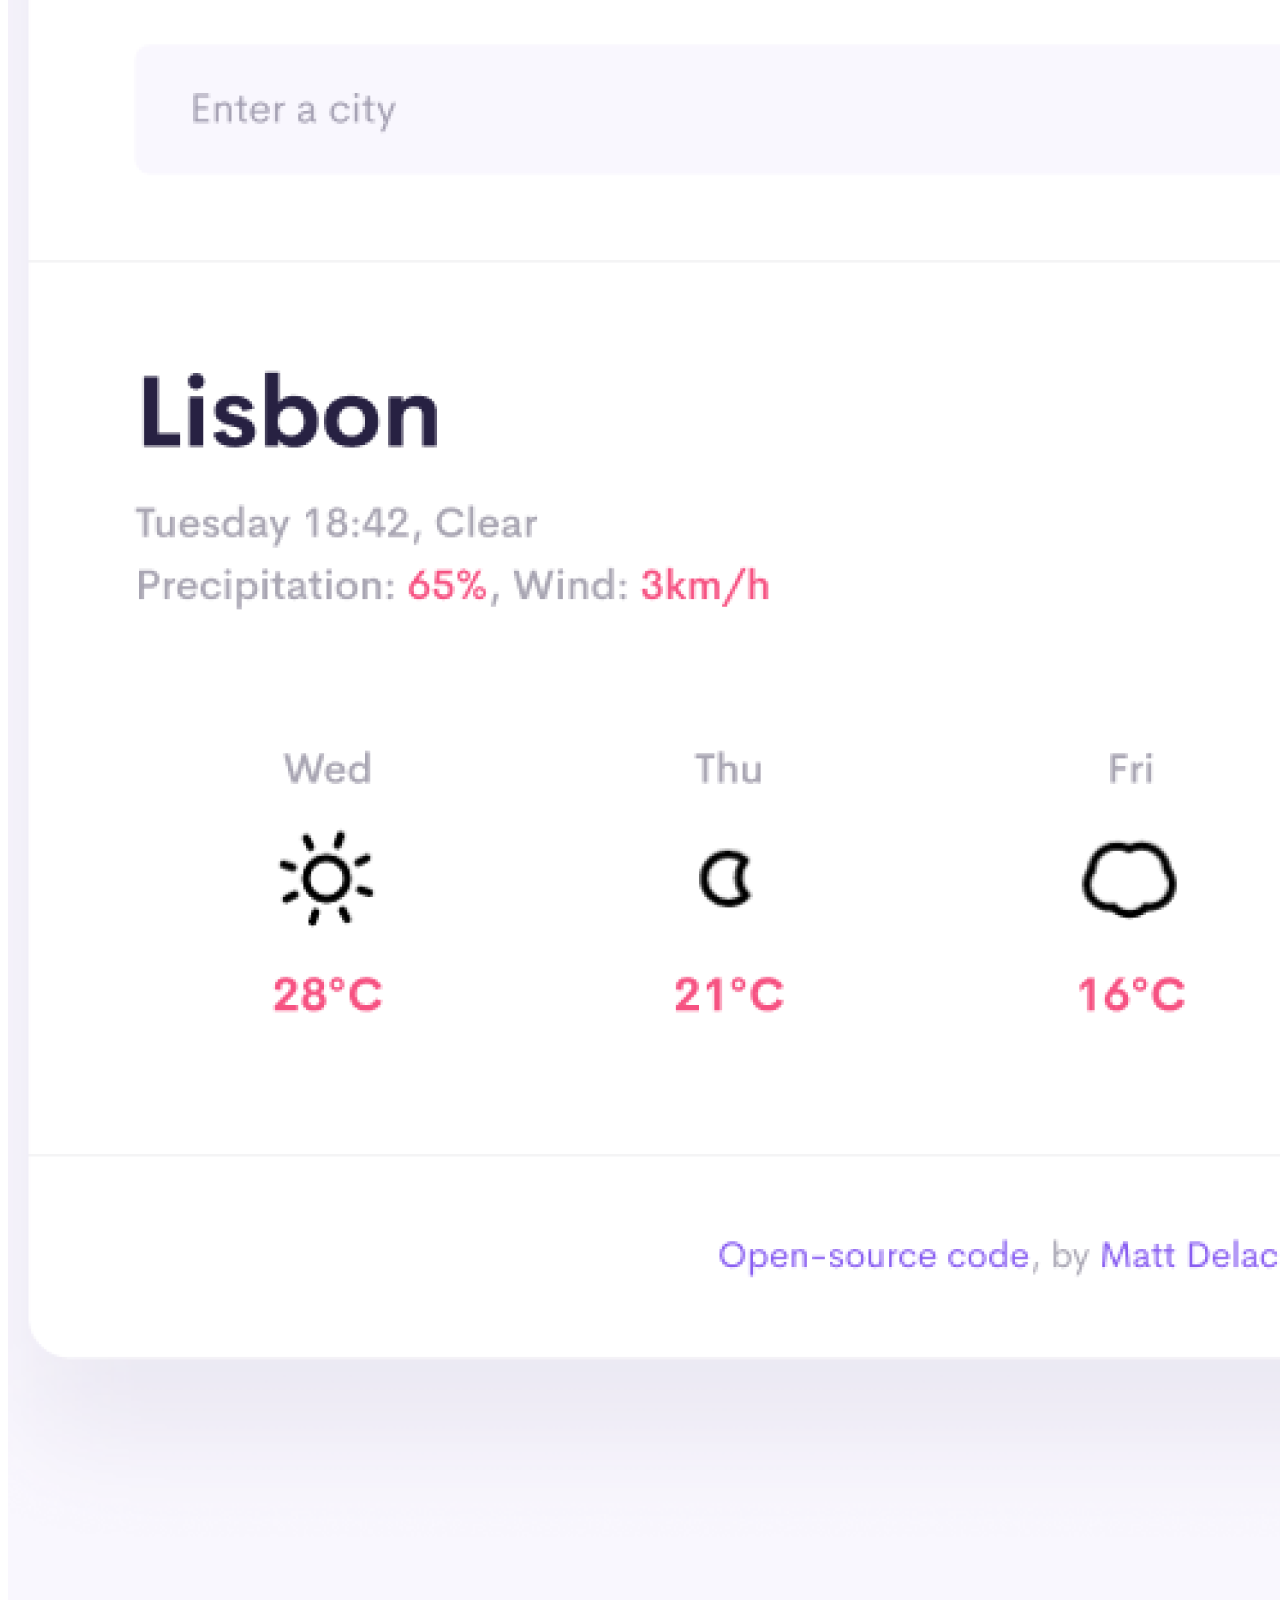
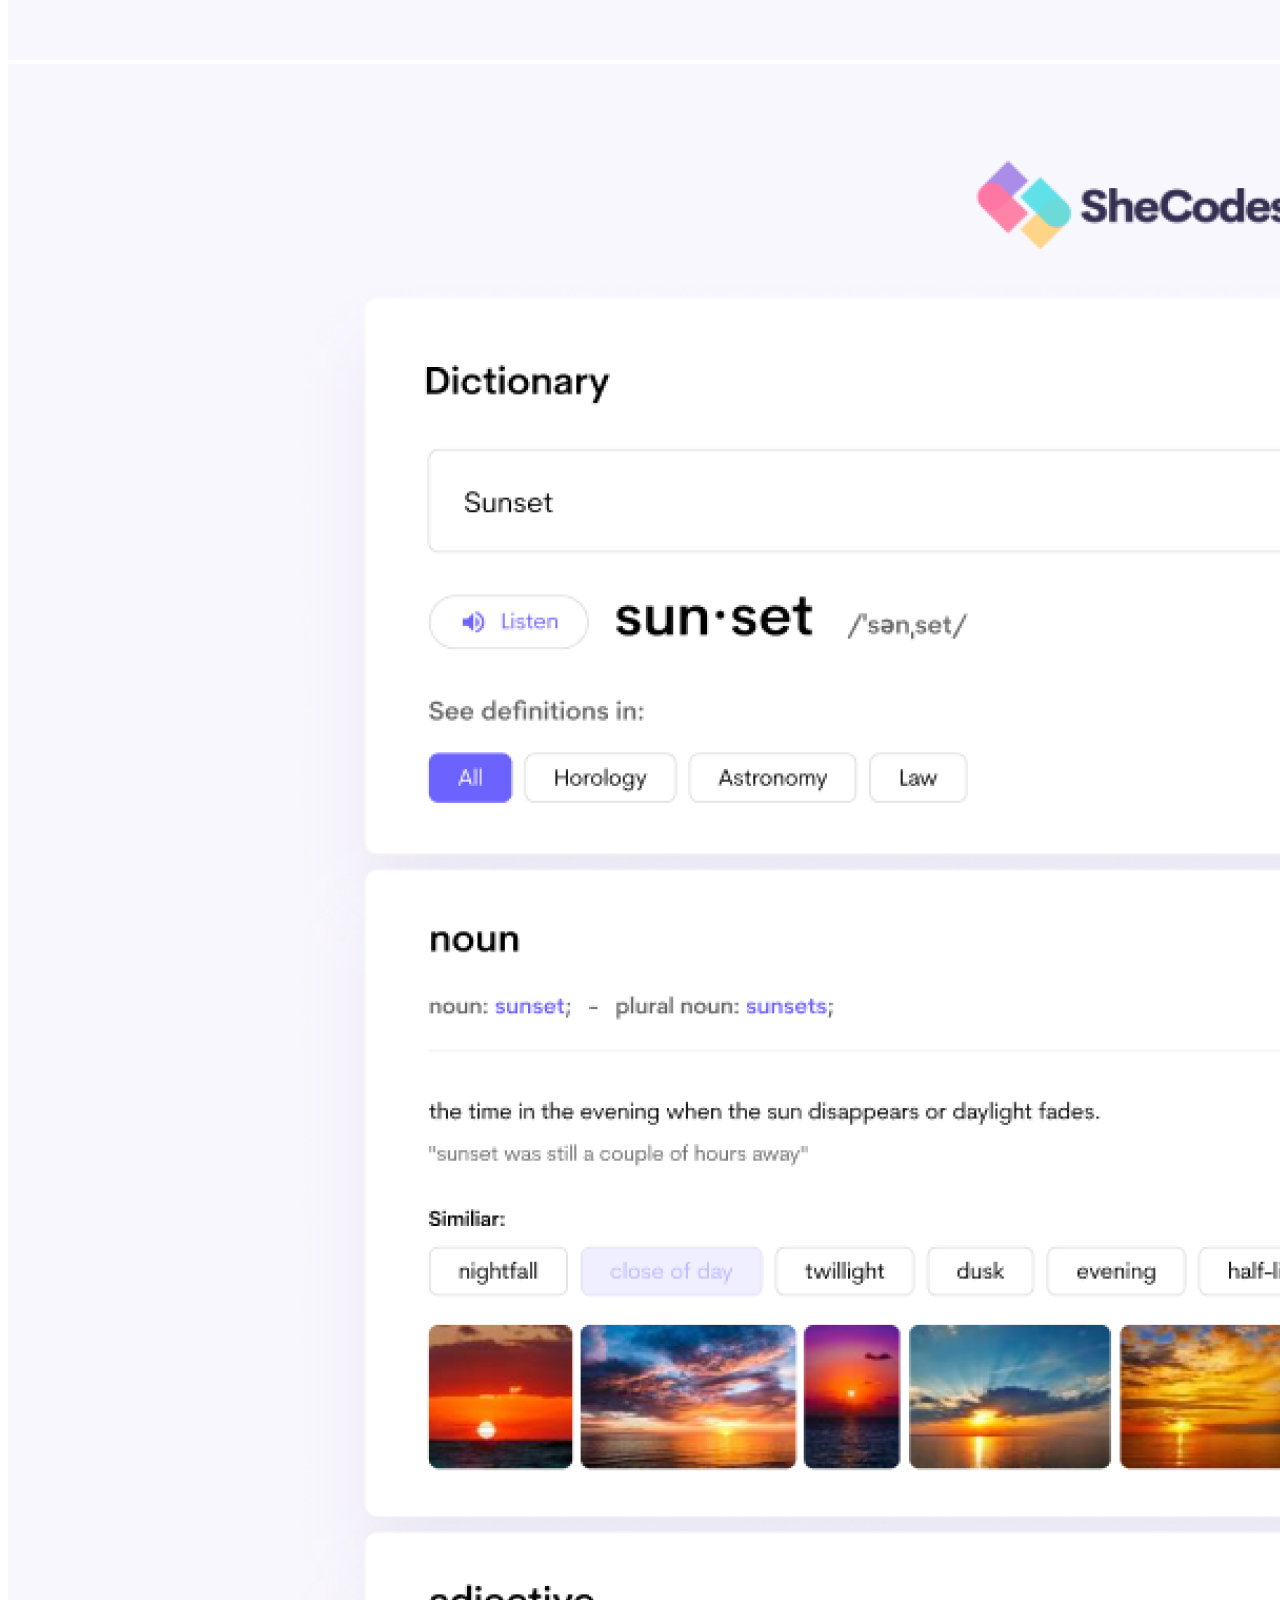
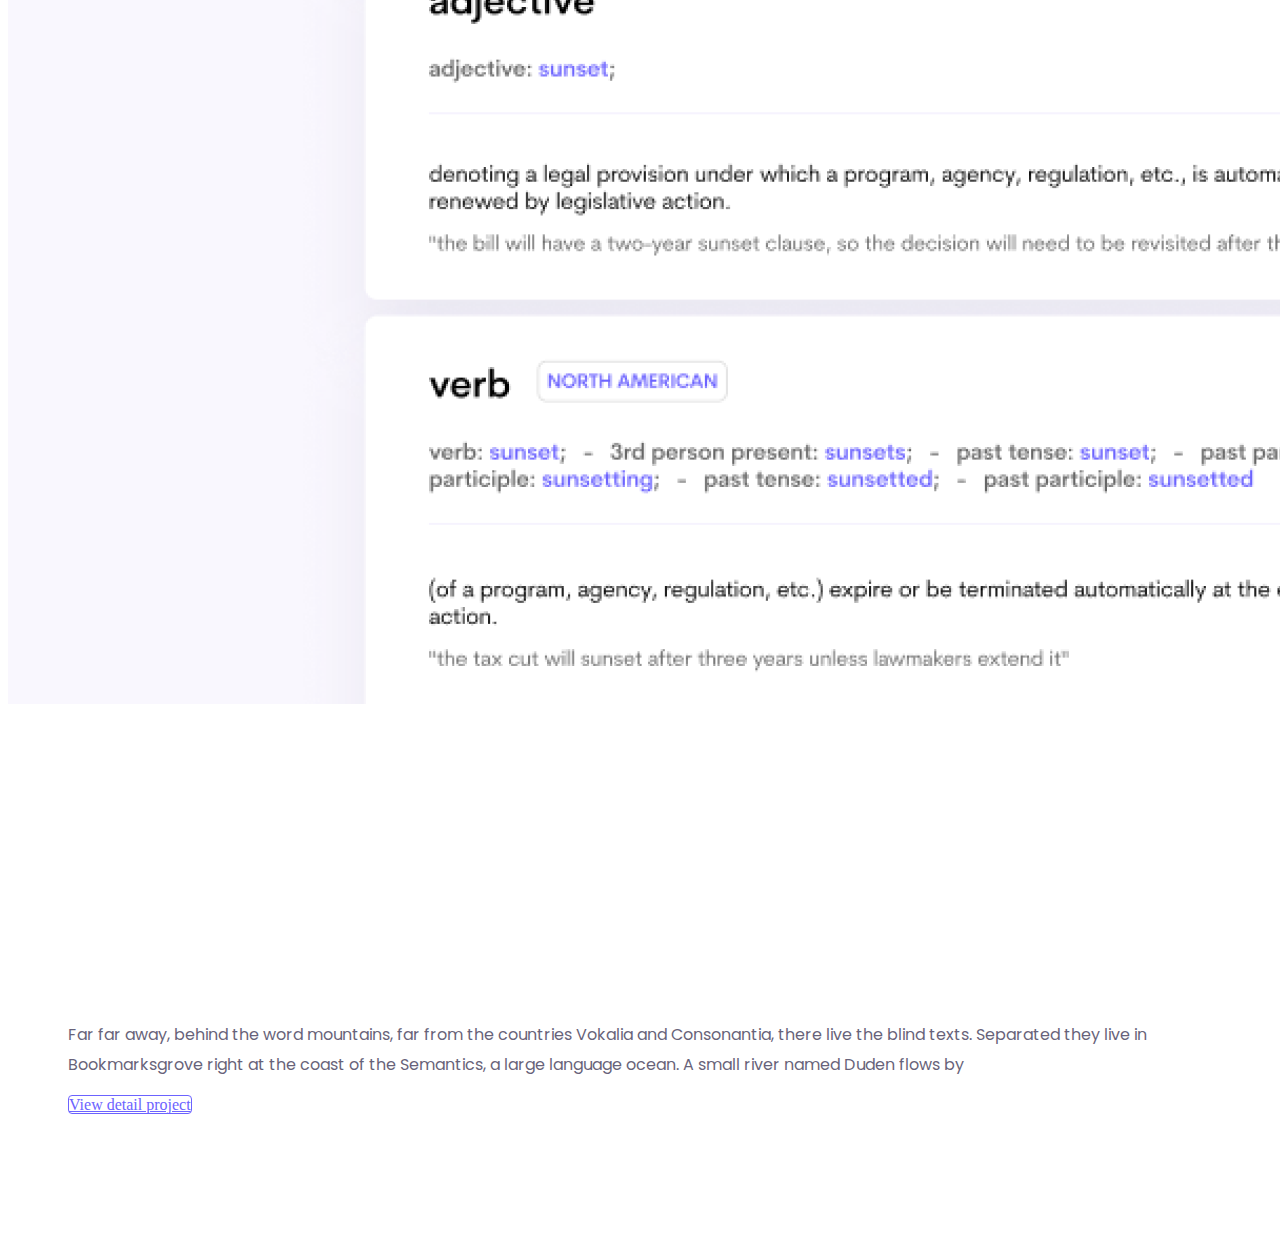
==== commit 1df8efd1: "mobile friendly" ====
--- a/index.html
+++ b/index.html
@@ -20,46 +20,30 @@
   </head>
   <body>
     <!--   Menu      -->
-    <nav class="navbar navbar-expand-lg navbar-light bg-light fixed-top">
-      <div class="container">
-        <a class="navbar-brand" href="index.html" title="fatemeh khoramdel"
-          ><img src="img/logo.png"
-        /></a>
-        <button
-          class="navbar-toggler"
-          type="button"
-          data-bs-toggle="collapse"
-          data-bs-target="#navbarNav"
-          aria-controls="navbarNav"
-          aria-expanded="false"
-          aria-label="Toggle navigation"
-        >
-          <span class="navbar-toggler-icon"></span>
-        </button>
-        <div class="collapse navbar-collapse" id="navbarNav">
-          <ul class="navbar-nav">
-            <li class="nav-item">
-              <a
-                class="nav-link active"
-                aria-current="page"
-                href="index.html"
-                title="homepage"
-                >Home</a
-              >
-            </li>
-            <li class="nav-item">
-              <a class="nav-link" href="about.html" title="about">About me</a>
-            </li>
-            <li class="nav-item">
-              <a class="nav-link" href="#" title="use case">Work</a>
-            </li>
-            <li class="nav-item">
-              <a class="nav-link" href="#" title="use case">Contact</a>
-            </li>
-          </ul>
-        </div>
-      </div>
-    </nav>
+    <div class="container" id="menu">
+      <nav class="d-flex justify-content-between">
+        <img src="/img/logo.png" class="d-none d-md-block" alt="logo" />
+        <img
+          src="https://uploads.codesandbox.io/uploads/user/536b9ee2-9d41-444a-a85a-62ae77e381ac/L9xk-logo-small.jpg"
+          class="d-block d-md-none"
+          alt="small-logo"
+        />
+        <ul>
+          <li class="active">
+            <a href="/">Home</a>
+          </li>
+          <li>
+            <a href="/about.html">About</a>
+          </li>
+          <li>
+            <a href="/work.html">Work</a>
+          </li>
+          <li>
+            <a href="/contact.html">Contact</a>
+          </li>
+        </ul>
+      </nav>
+    </div>
     <!--  End menu -->
     <section id="hero">
       <div class="hero">
--- a/css/style.css
+++ b/css/style.css
@@ -85,16 +85,16 @@
 }
 
 /* ========== about section ========*/
-.about-section {
+.content {
   padding: 160px 20px;
 }
-.about-section h1 {
+.content h1 {
   font-size: 64px;
   font-weight: 700;
   line-height: 85px;
   letter-spacing: 0em;
 }
-.about-section h2 {
+.content h2 {
   font-family: var(--main-font-family);
   color: var(--second-text-color);
   font-size: 18px;
@@ -102,7 +102,7 @@
   line-height: 27px;
   letter-spacing: 0em;
 }
-.about-section p {
+.content p {
   font-size: 16px;
   opacity: 70%;
 }
@@ -110,6 +110,9 @@
   margin: 30px;
 }
 /* =========== End about =======*/
+/* =========== Start work page =======*/
+
+/* =========== End work page =======*/
 
 @media (max-width: 720px) {
   .hero {
@@ -129,7 +132,39 @@
     text-align: center;
     padding: 0px;
   }
-  .about-section {
+  .content {
     text-align: center;
   }
+  /* work */
+  .content h1 {
+    font-size: 44px;
+  }
+  #menu a {
+    font-size: 14px;
+  }
+  #menu li {
+    padding: 2px;
+  }
 }
+/* ====== Menu style ======*/
+nav {
+  margin: 20px;
+}
+nav li {
+  display: inline;
+  padding: 15px;
+}
+nav a {
+  text-decoration: none;
+  transition: all 100ms ease-in-out;
+  color: var(--second-text-color);
+  font-family: var(--main-font-family);
+  font-size: 16px;
+}
+nav a:hover,
+nav li.active a {
+  color: var(--branding-color);
+}
+nav img {
+  max-height: 40px;
+}
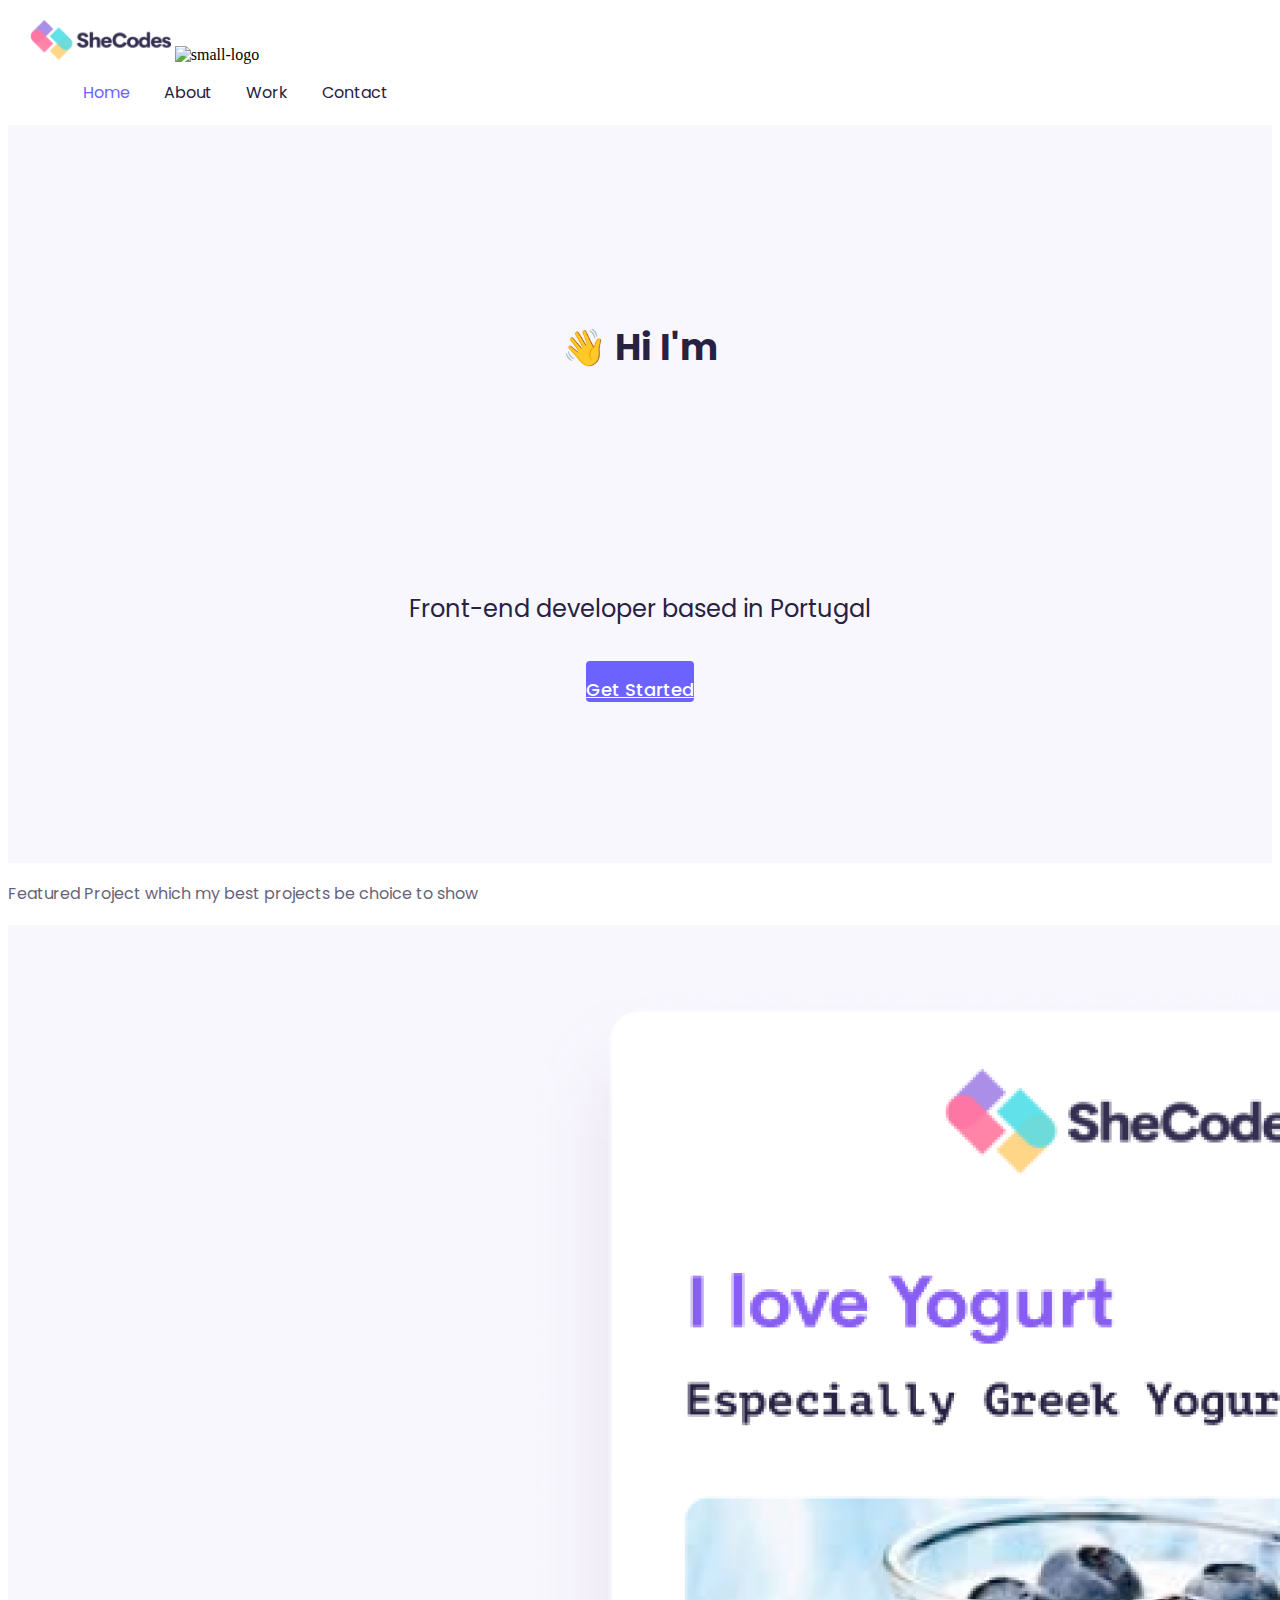
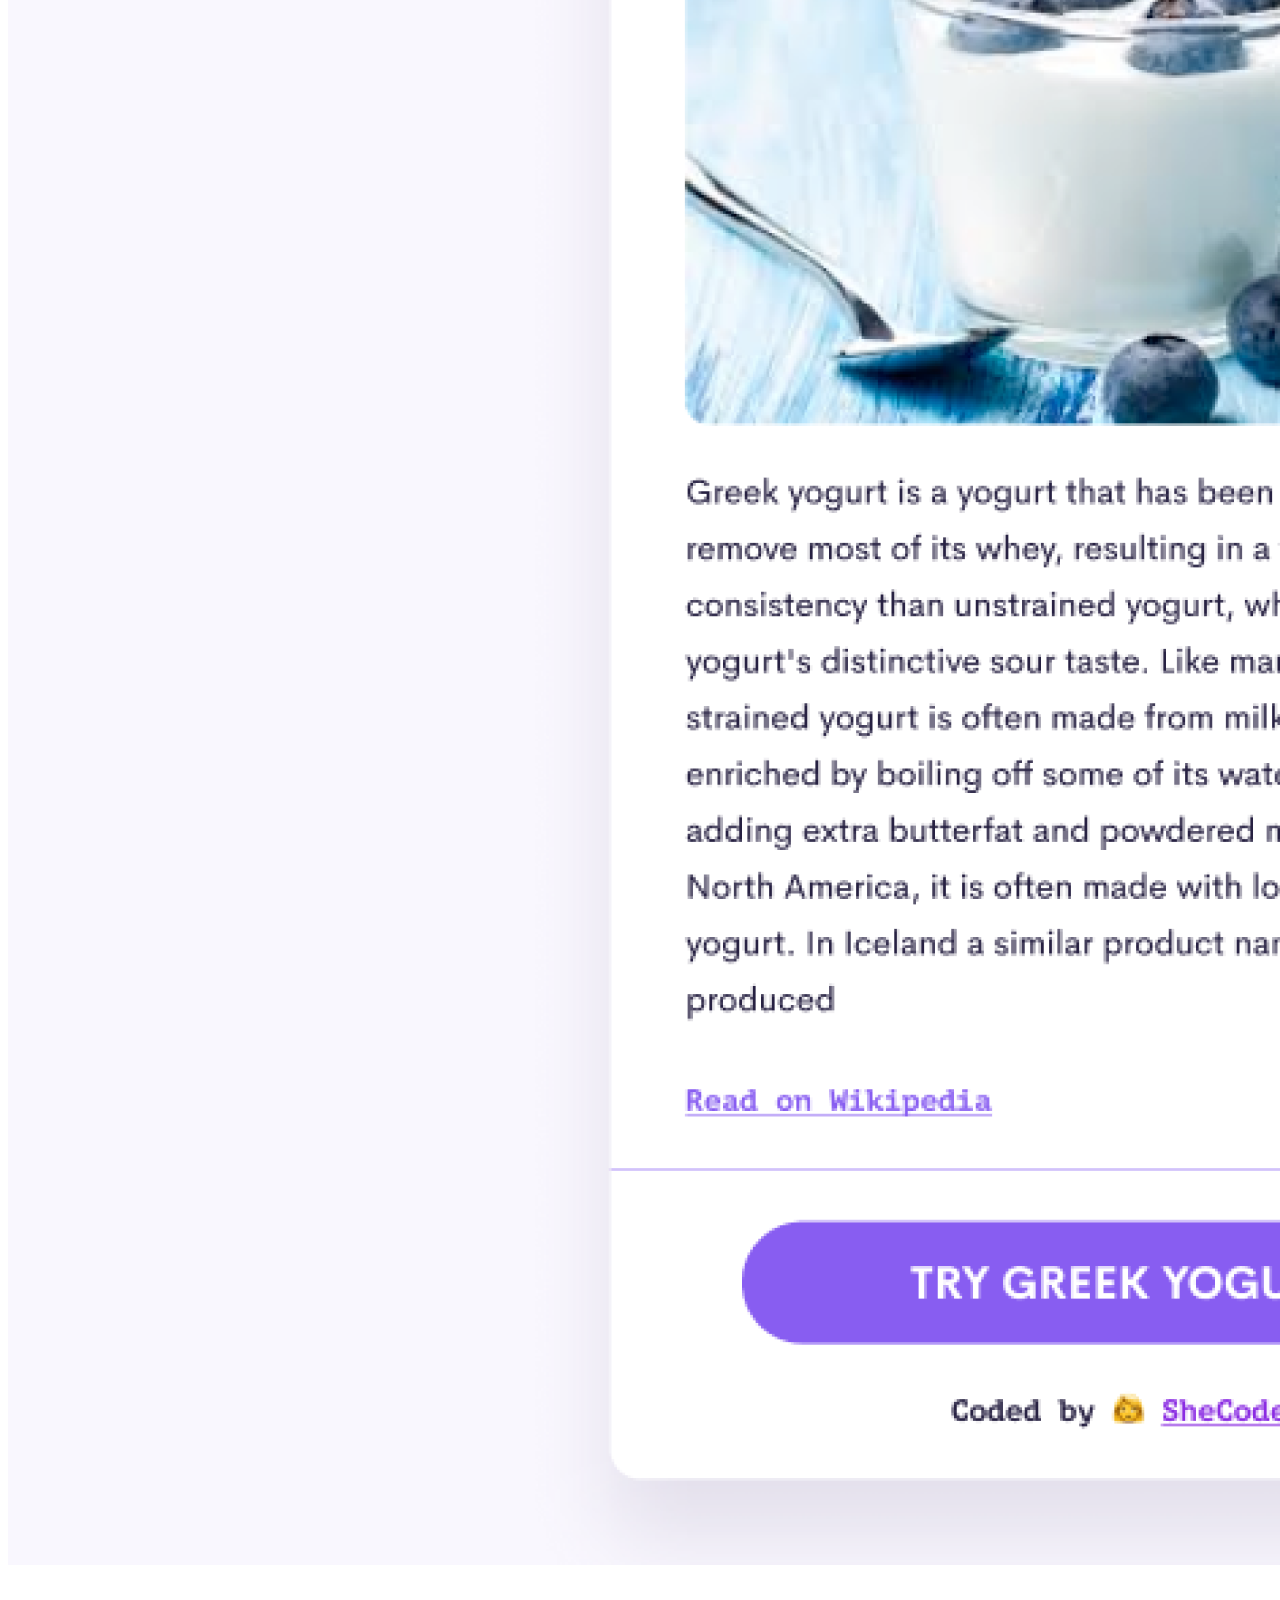
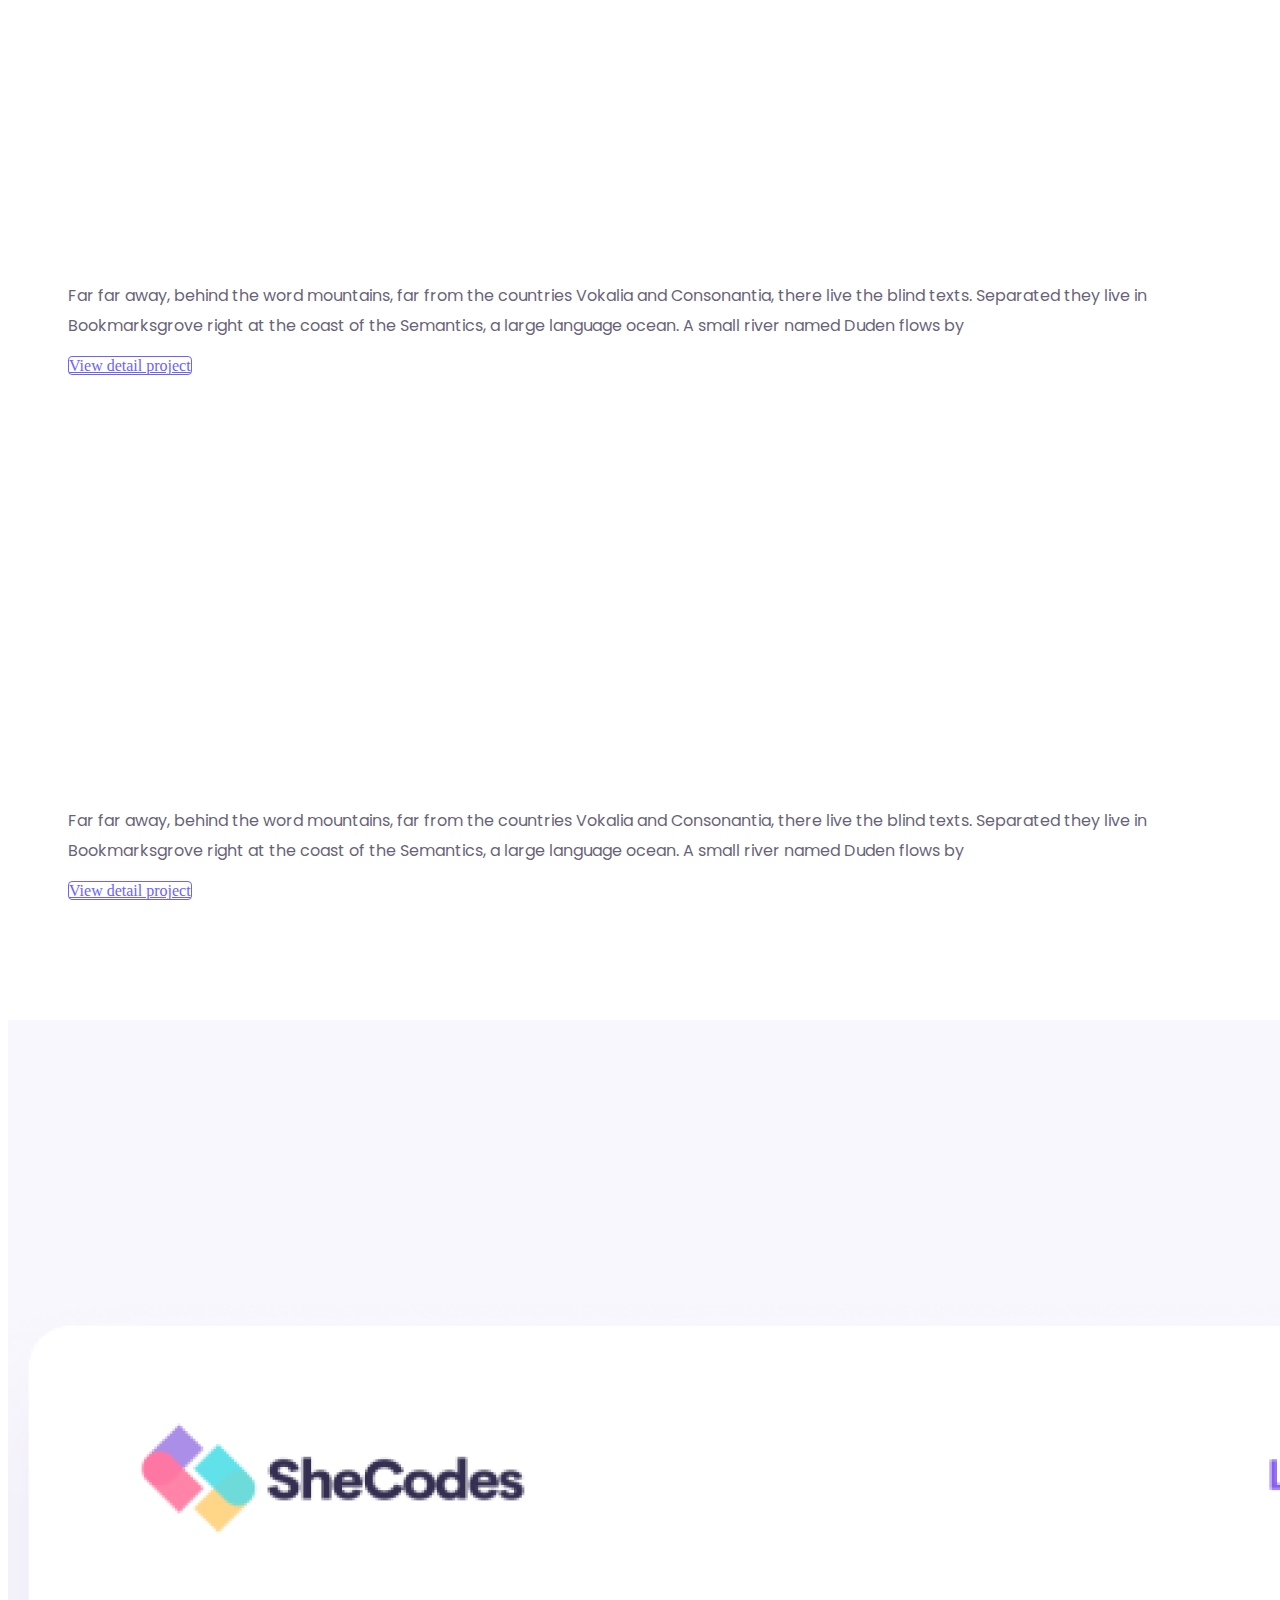
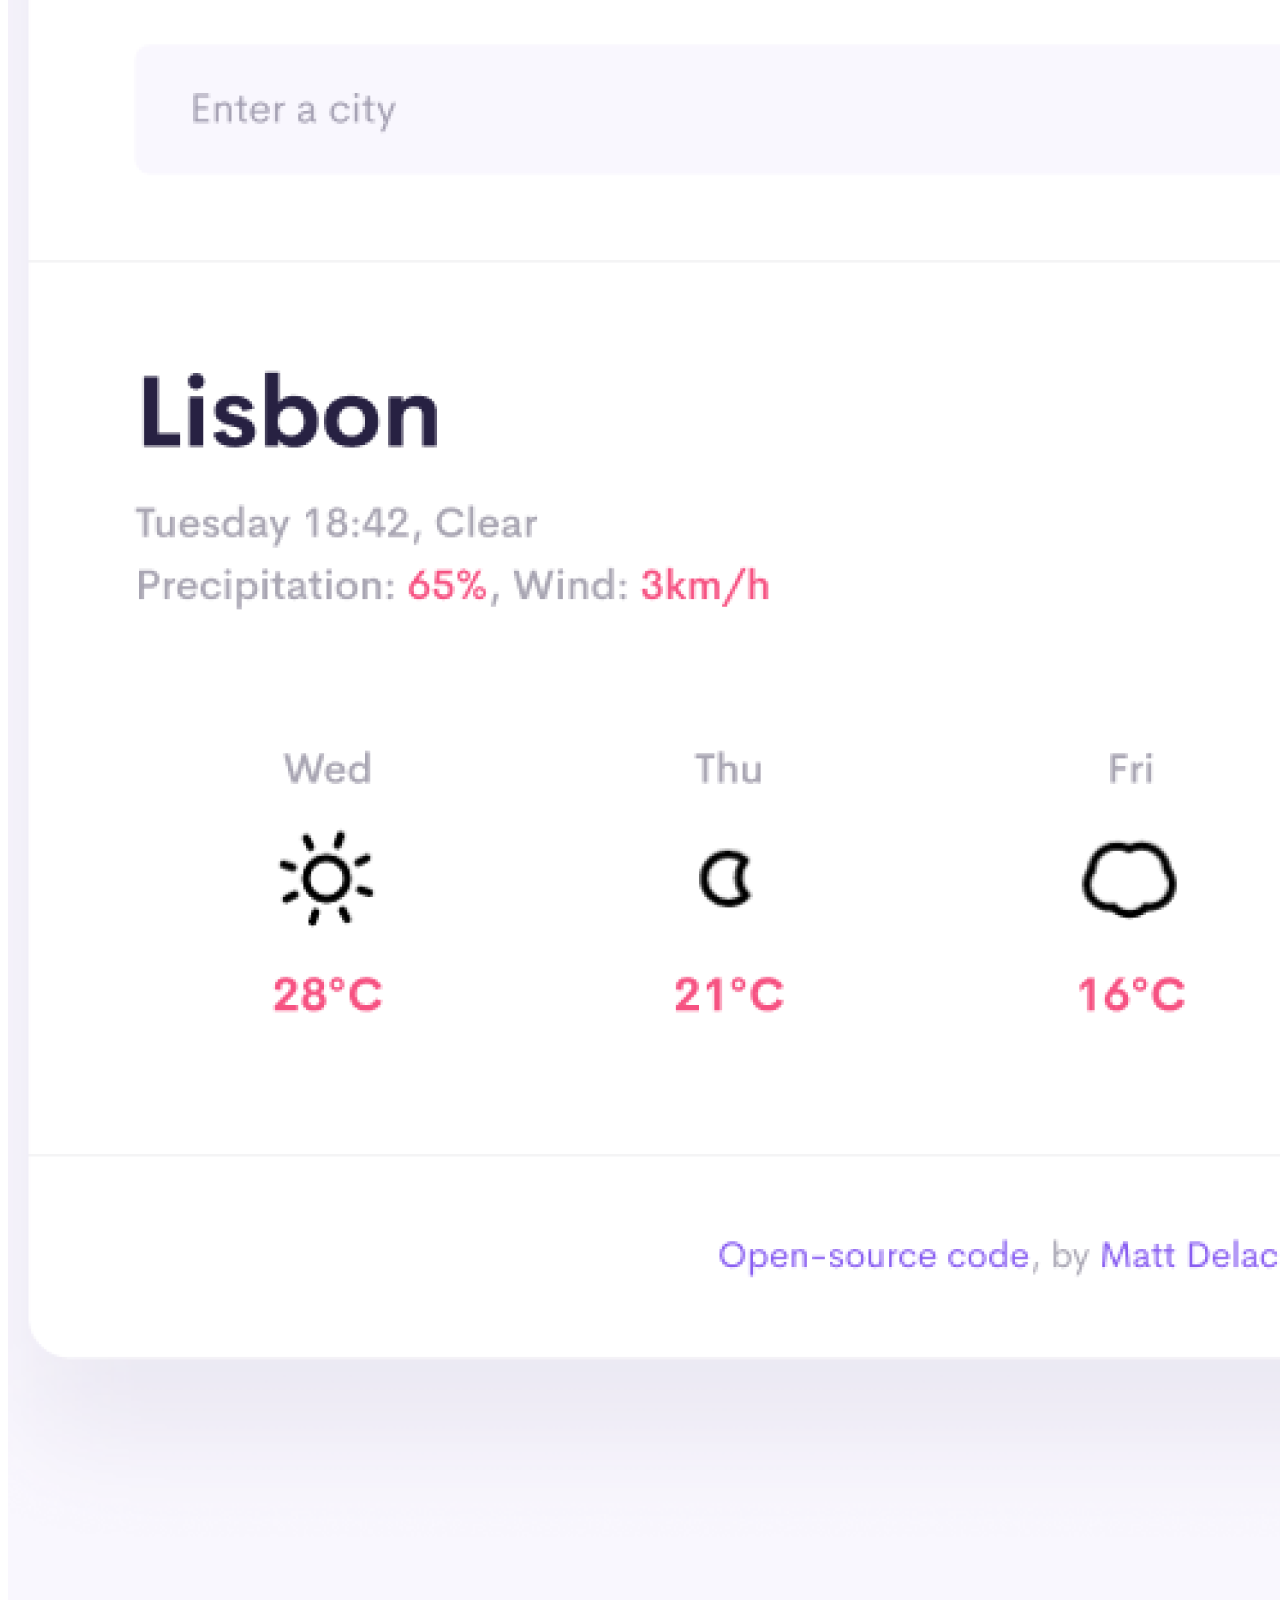
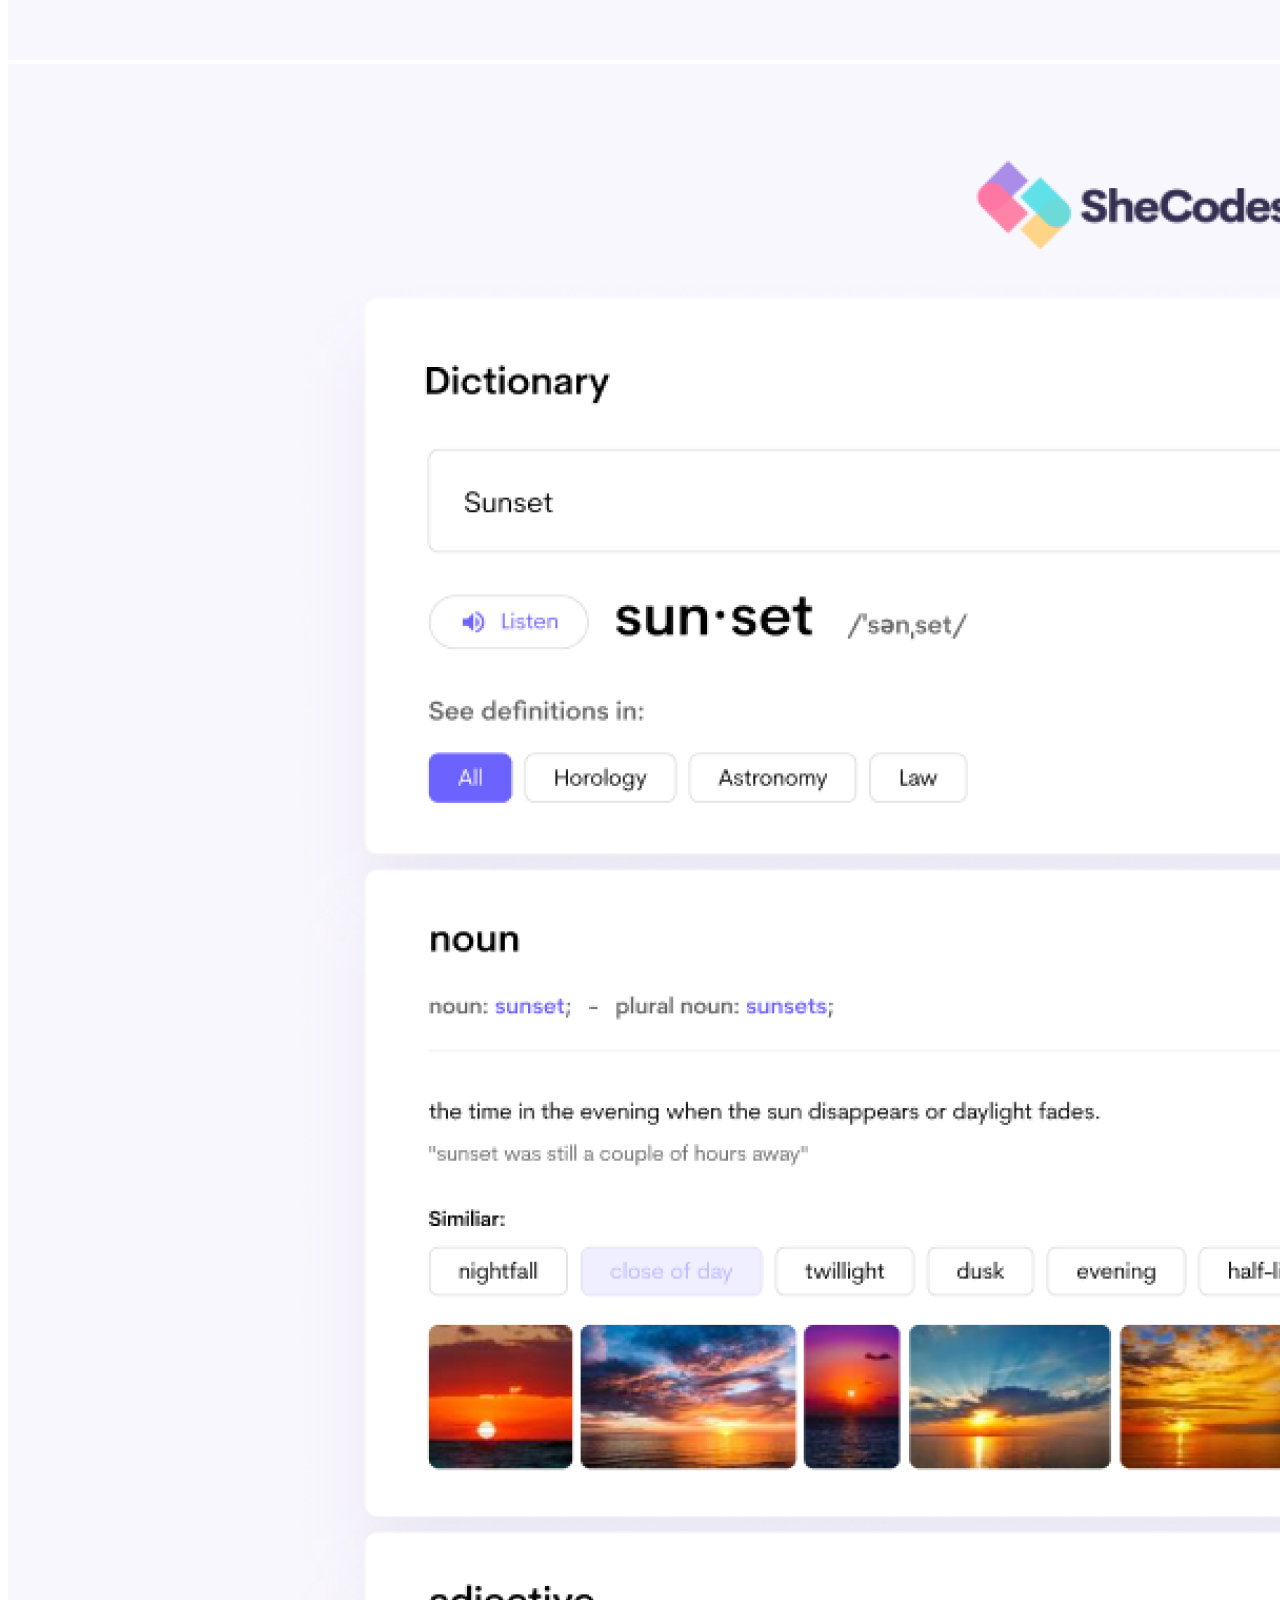
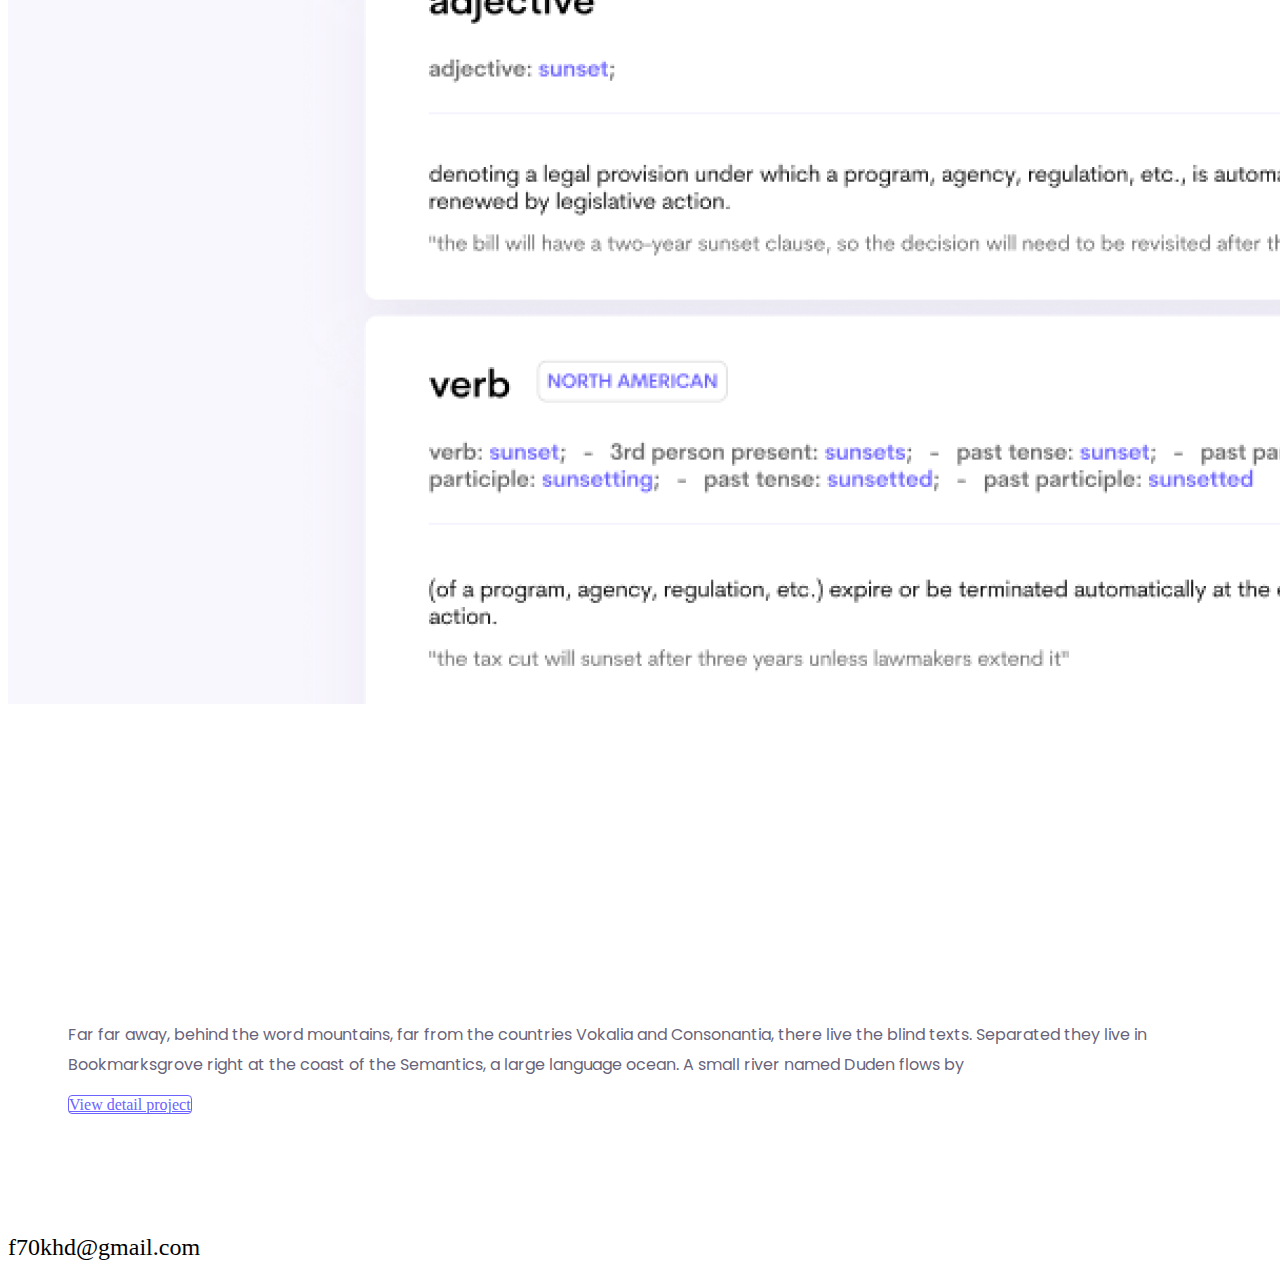
==== commit 31b6200b: "footer" ====
--- a/index.html
+++ b/index.html
@@ -106,8 +106,23 @@
             </p>
             <a href="#" class="btn btn-costum">View detail project</a>
           </div>
-        </div>
-      </div>
+        </div> 
     </section>
+<!-- ======== Footer =========      -->
+<footer>
+<a href="emailto:f70khd@gmail.com" class="email-link d-flex justify-content-center">f70khd@gmail.com</a>
+<div class="socialmedia-link d-flex justify-content-center">
+  <a href="">
+    <i class="bi bi-instagram"></i>
+  </a>
+   <a href="">
+    <i class="bi bi-github"></i>
+  </a>
+  <a href="">
+    <i class="bi bi-twitter"></i>
+  </a>
+</div>
+</footer>
+    </div>
   </body>
 </html>
--- a/css/style.css
+++ b/css/style.css
@@ -168,3 +168,15 @@
 nav img {
   max-height: 40px;
 }
+/* ====== footer ======*/
+footer .email-link {
+  color: black;
+  text-decoration: none;
+  font-size: 24px;
+}
+footer .email-link:hover {
+  color: var(--branding-color);
+}
+footer .socialmedia-link{
+  
+}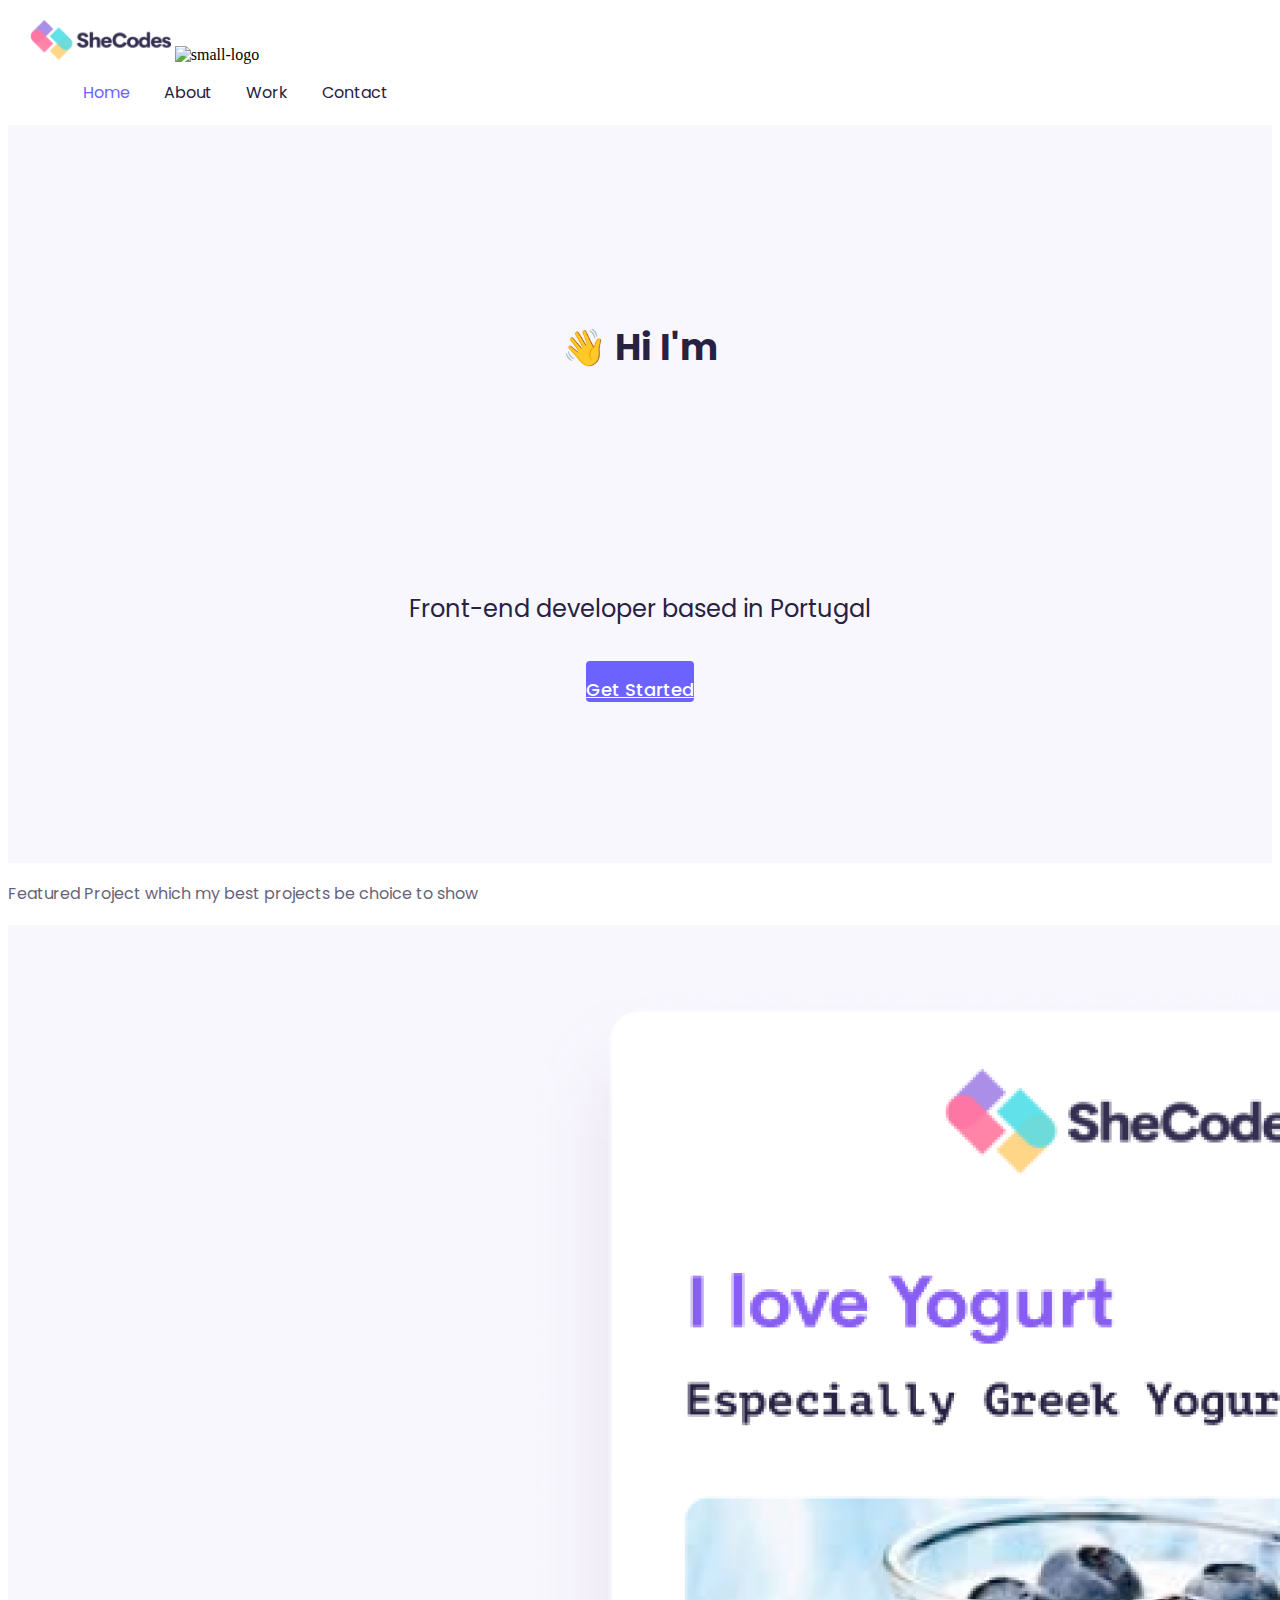
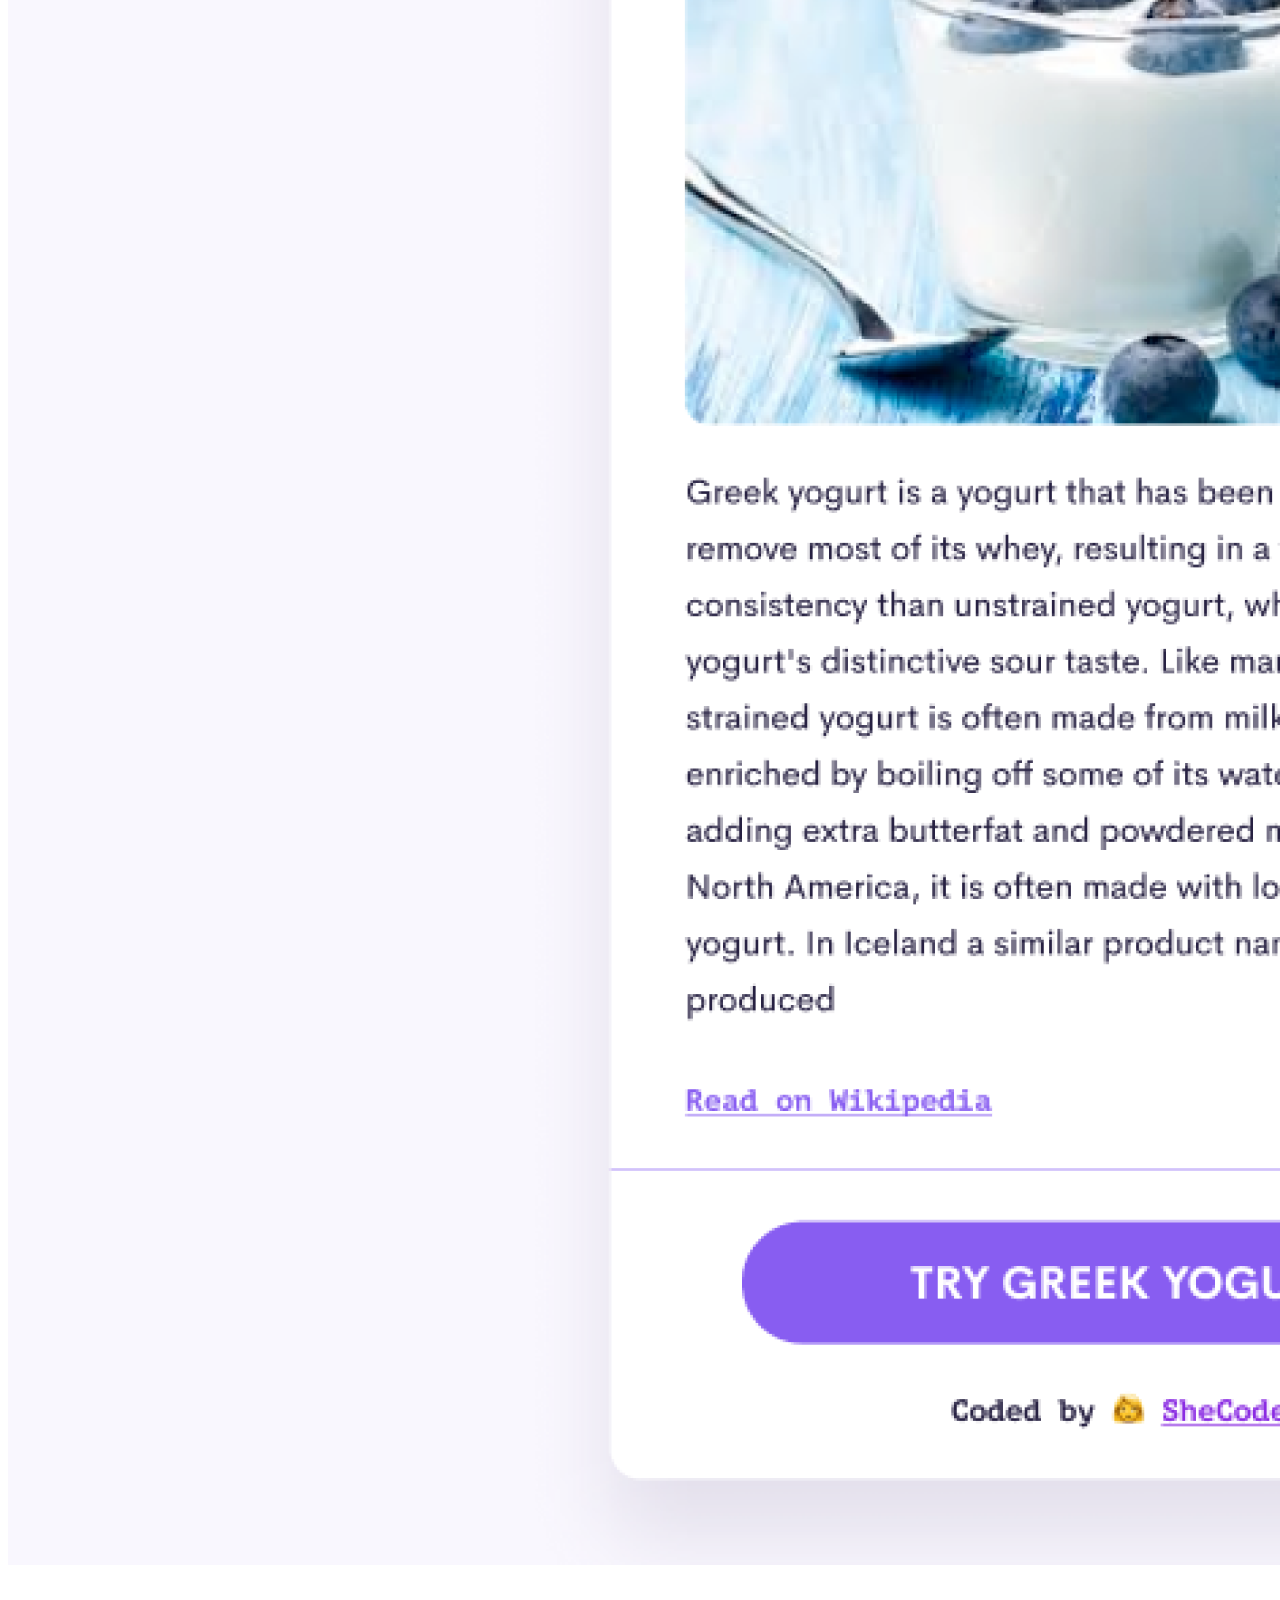
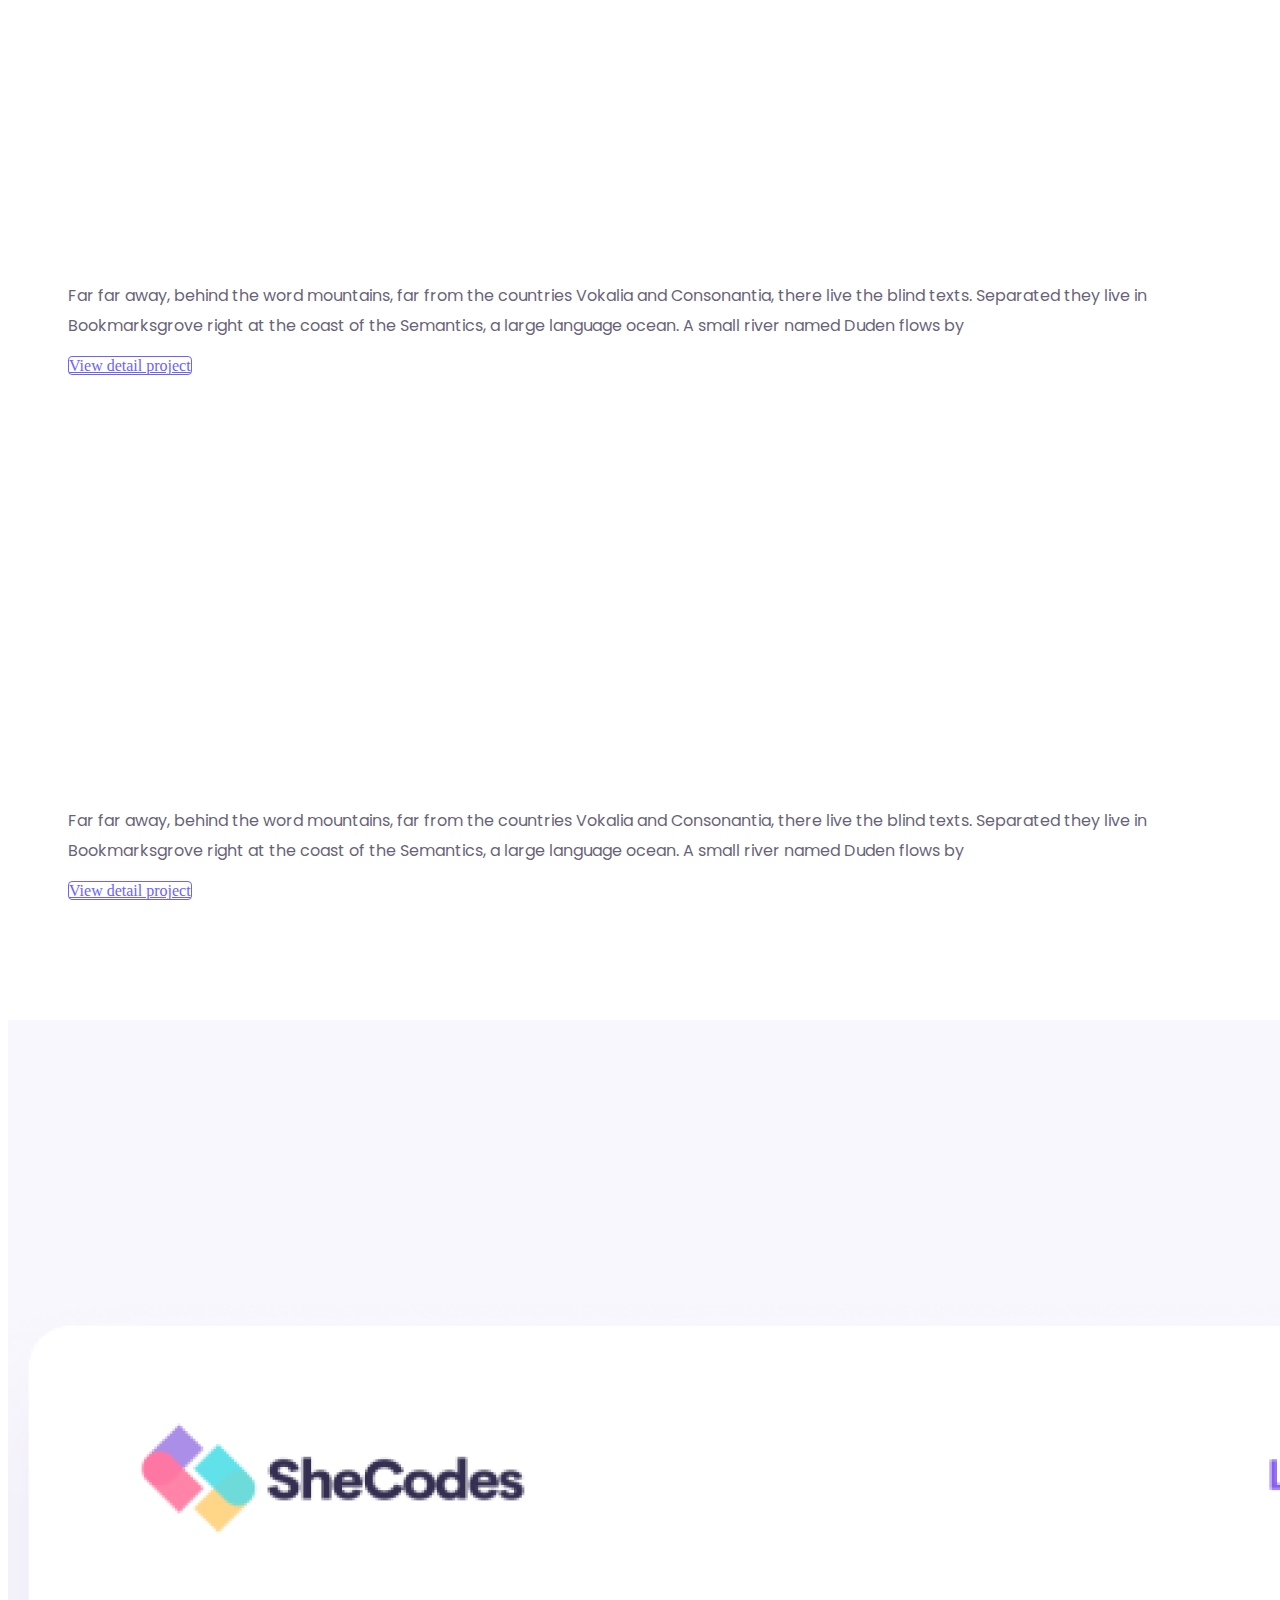
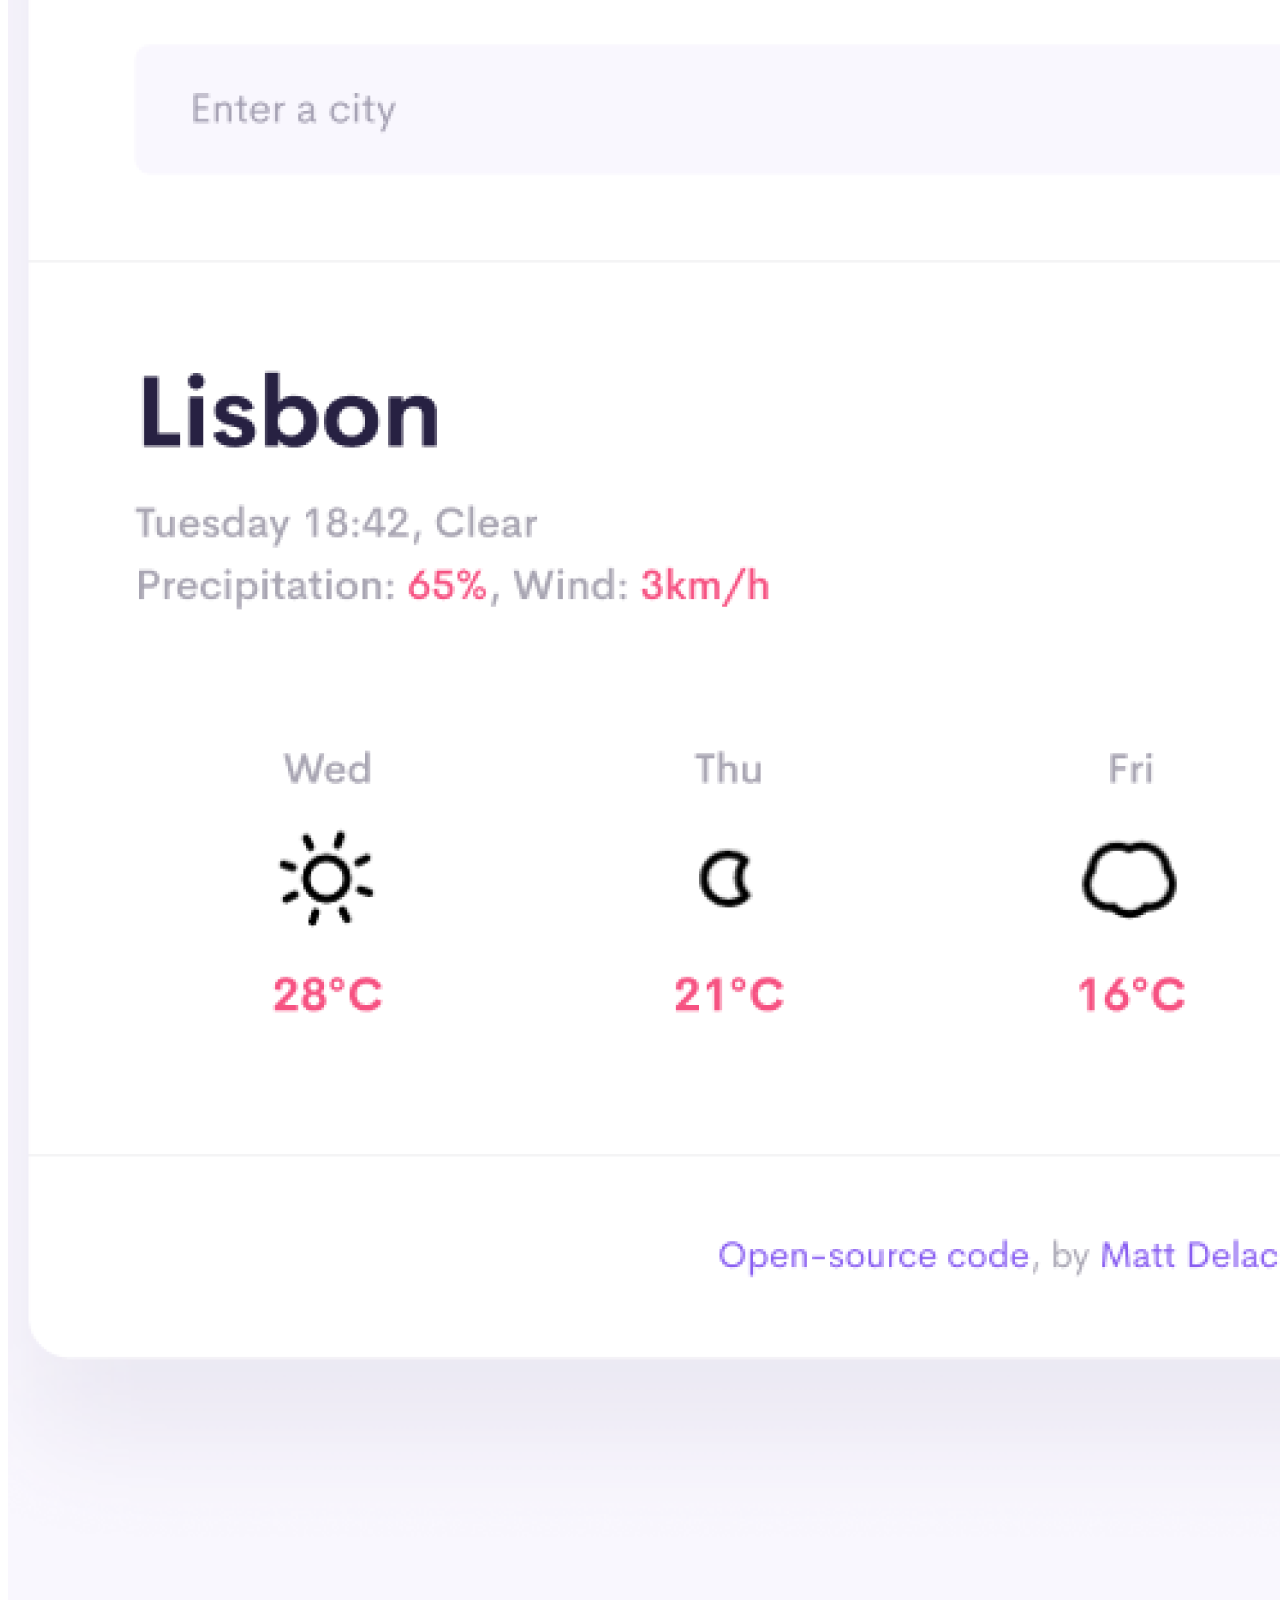
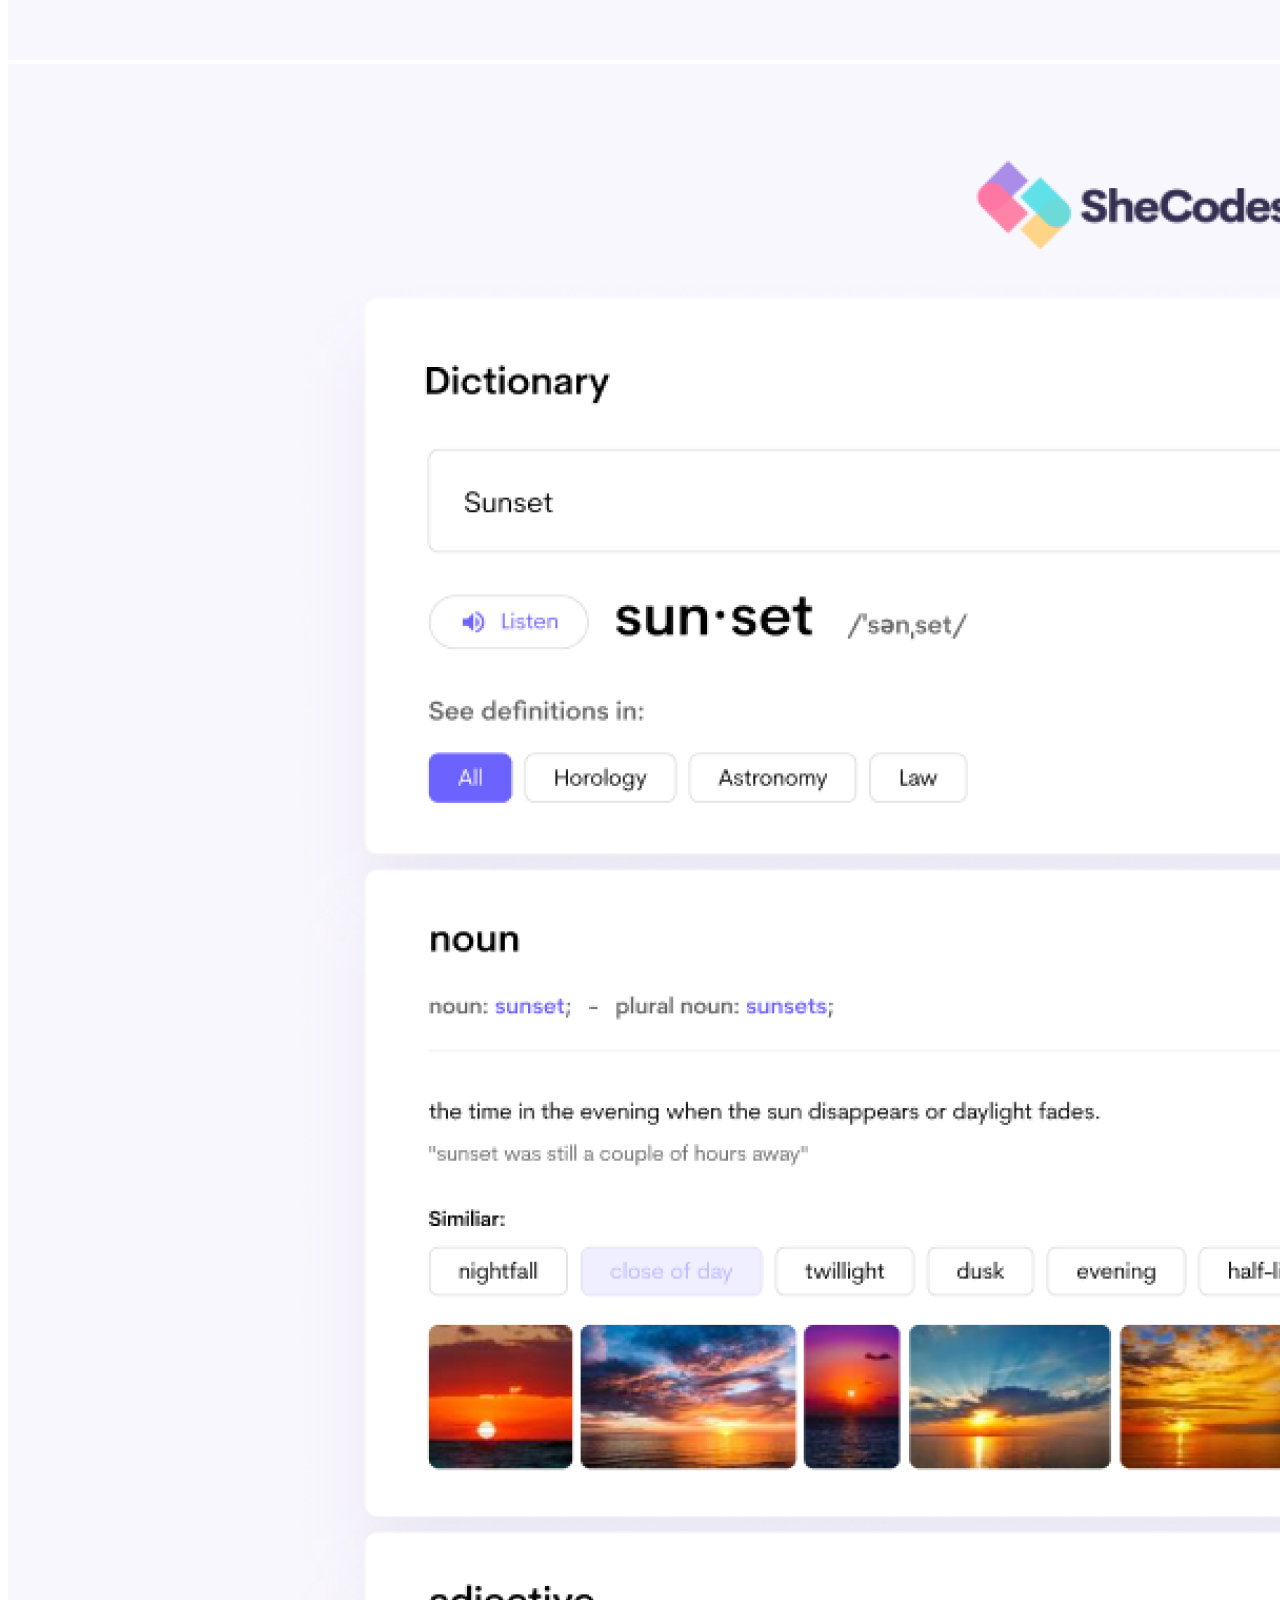
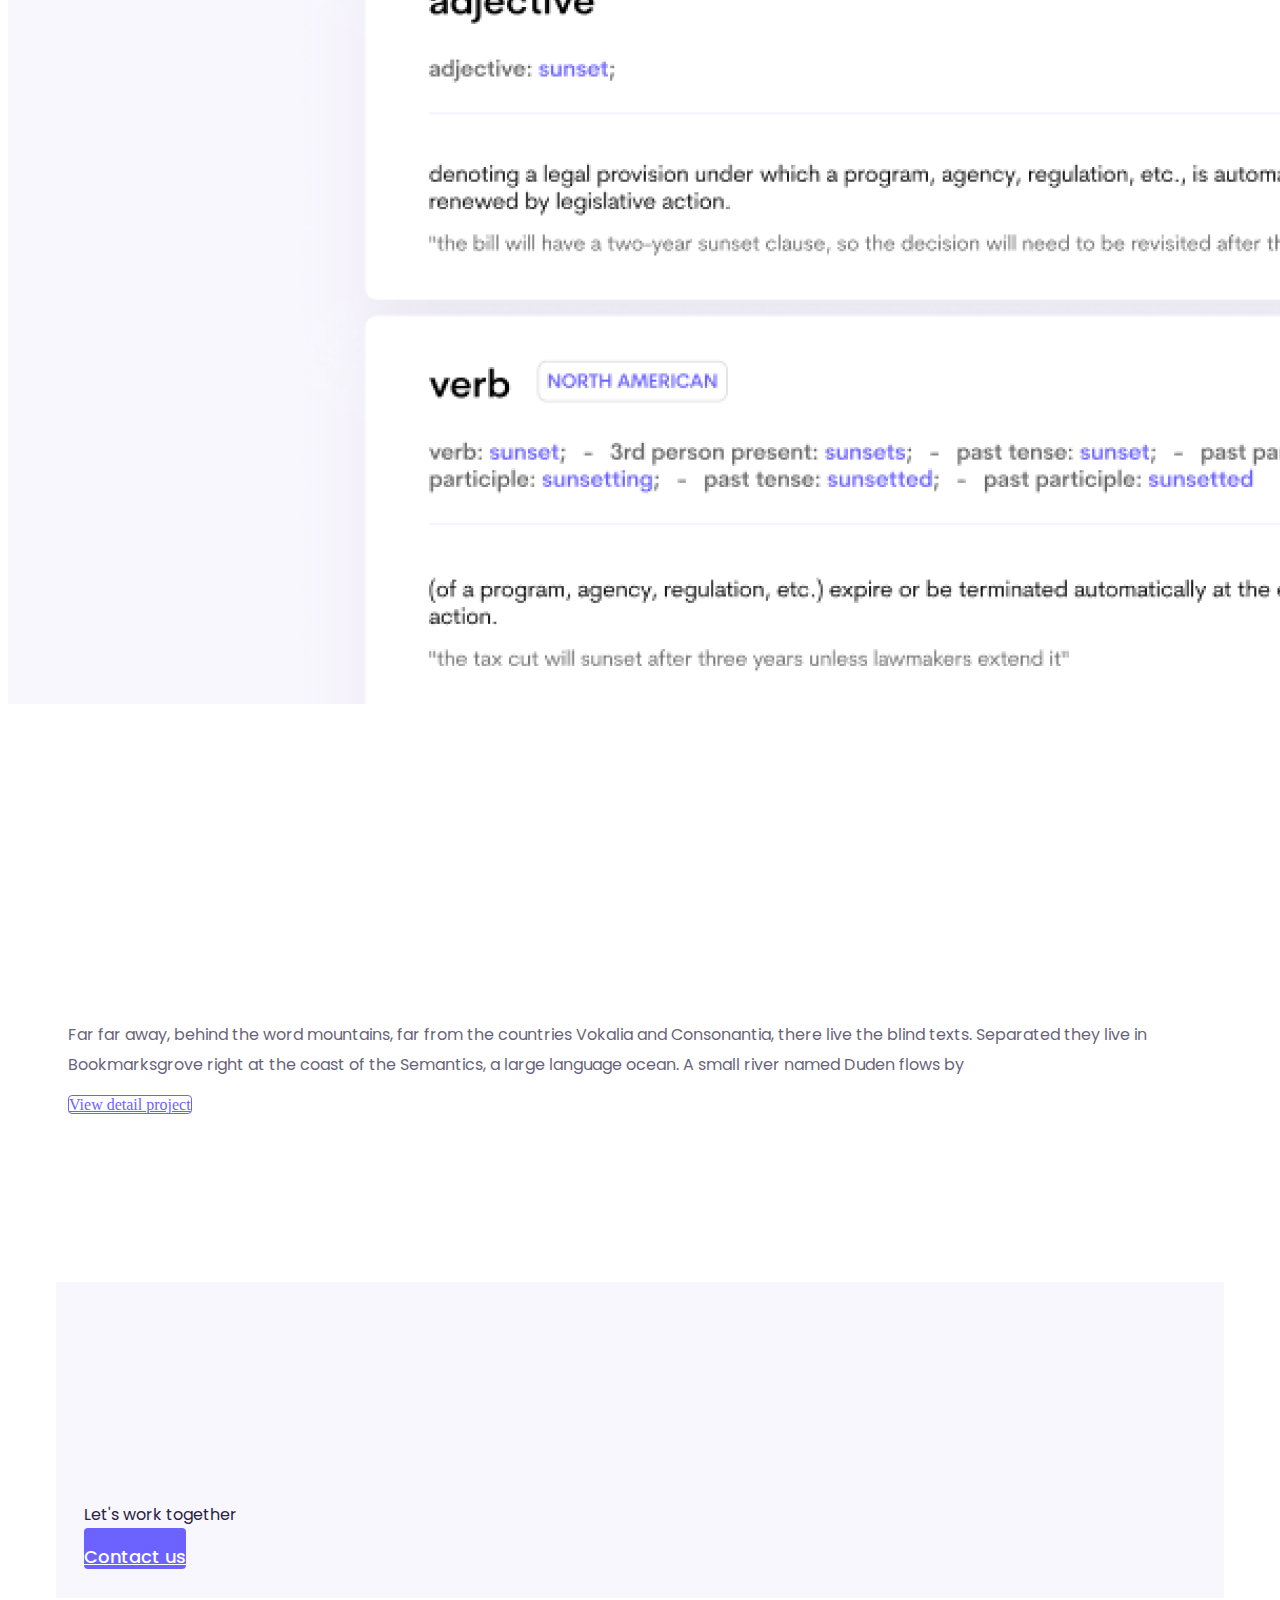
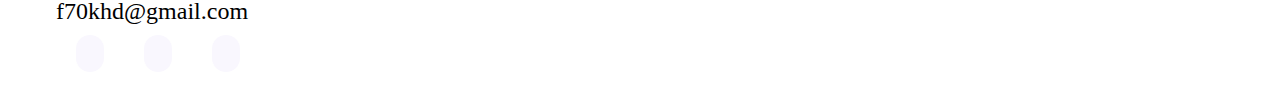
==== commit 16412596: "footer" ====
--- a/index.html
+++ b/index.html
@@ -11,6 +11,7 @@
       integrity="sha384-4bw+/aepP/YC94hEpVNVgiZdgIC5+VKNBQNGCHeKRQN+PtmoHDEXuppvnDJzQIu9"
       crossorigin="anonymous"
     />
+    <script src="https://kit.fontawesome.com/db72504999.js" crossorigin="anonymous"></script>
     <link rel="preconnect" href="https://fonts.googleapis.com" />
     <link rel="preconnect" href="https://fonts.gstatic.com" crossorigin />
     <link
@@ -109,20 +110,30 @@
         </div> 
     </section>
 <!-- ======== Footer =========      -->
-<footer>
-<a href="emailto:f70khd@gmail.com" class="email-link d-flex justify-content-center">f70khd@gmail.com</a>
-<div class="socialmedia-link d-flex justify-content-center">
-  <a href="">
-    <i class="bi bi-instagram"></i>
-  </a>
-   <a href="">
-    <i class="bi bi-github"></i>
-  </a>
-  <a href="">
-    <i class="bi bi-twitter"></i>
-  </a>
-</div>
-</footer>
+  <footer>
+    <div class="contact-box d-flex justify-content-between mb-0">
+        <div>
+          <h4>Work Inquiry</h4>
+          <p>Let's work together</p>
+        </div>
+        <div>
+          <a href="" class="btn btn-branding">Contact us</a>
+        </div>
+      </div>
+    </div>
+    <a href="emailto:f70khd@gmail.com" class="email-link d-flex justify-content-center">f70khd@gmail.com</a>
+    <div class="socialmedia-link d-flex justify-content-center">
+   <a href="www.instagram.com" target="_blank">
+     <i class="fab fa-instagram"></i>
+    </a>
+     <a href="www.github.com" target="_blank"></a>
+     <i class="fab fa-github"></i>
+    </a>
+    <a href="www.twitter.com" target="_blank">
+     <i class="fab fa-twitter"></i>
+      </a>
+    </div>
+  </footer>
     </div>
   </body>
 </html>
--- a/css/style.css
+++ b/css/style.css
@@ -169,6 +169,16 @@
   max-height: 40px;
 }
 /* ====== footer ======*/
+footer {
+  margin: 48px;
+}
+footer h4 {
+  font-size: 48px;
+}
+footer .contact-box {
+  background: var(--main-bg-color);
+  padding: 28px;
+}
 footer .email-link {
   color: black;
   text-decoration: none;
@@ -177,6 +187,19 @@
 footer .email-link:hover {
   color: var(--branding-color);
 }
-footer .socialmedia-link{
-  
-}+footer .socialmedia-link {
+  margin-top: 20px;
+}
+footer .socialmedia-link a {
+  margin: 0 20px;
+  font-size: 16px;
+  color: var(--branding-color);
+  background: var(--main-bg-color);
+  padding: 10px 14px;
+  border-radius: 50px;
+  transition: all 150ms ease-in-out;
+}
+footer .socialmedia-link a:hover {
+  color: white;
+  background: var(--branding-color);
+}
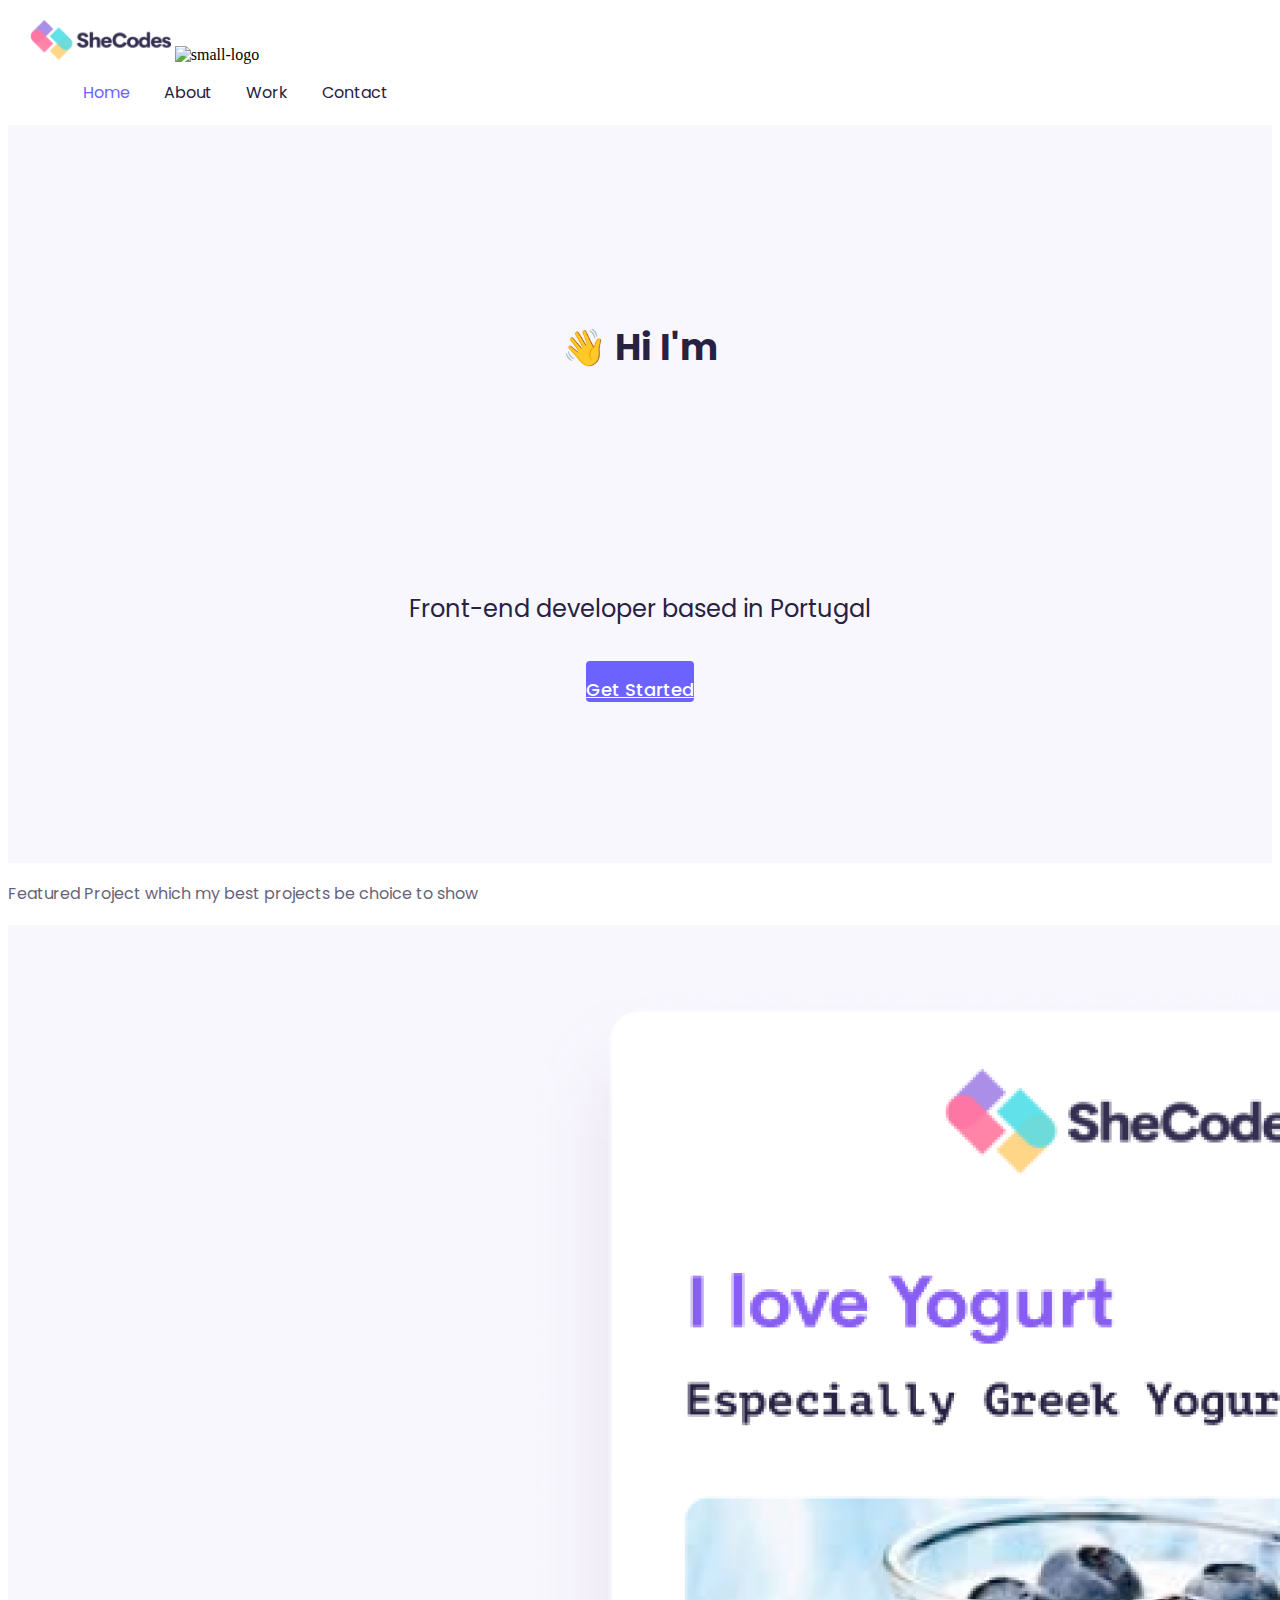
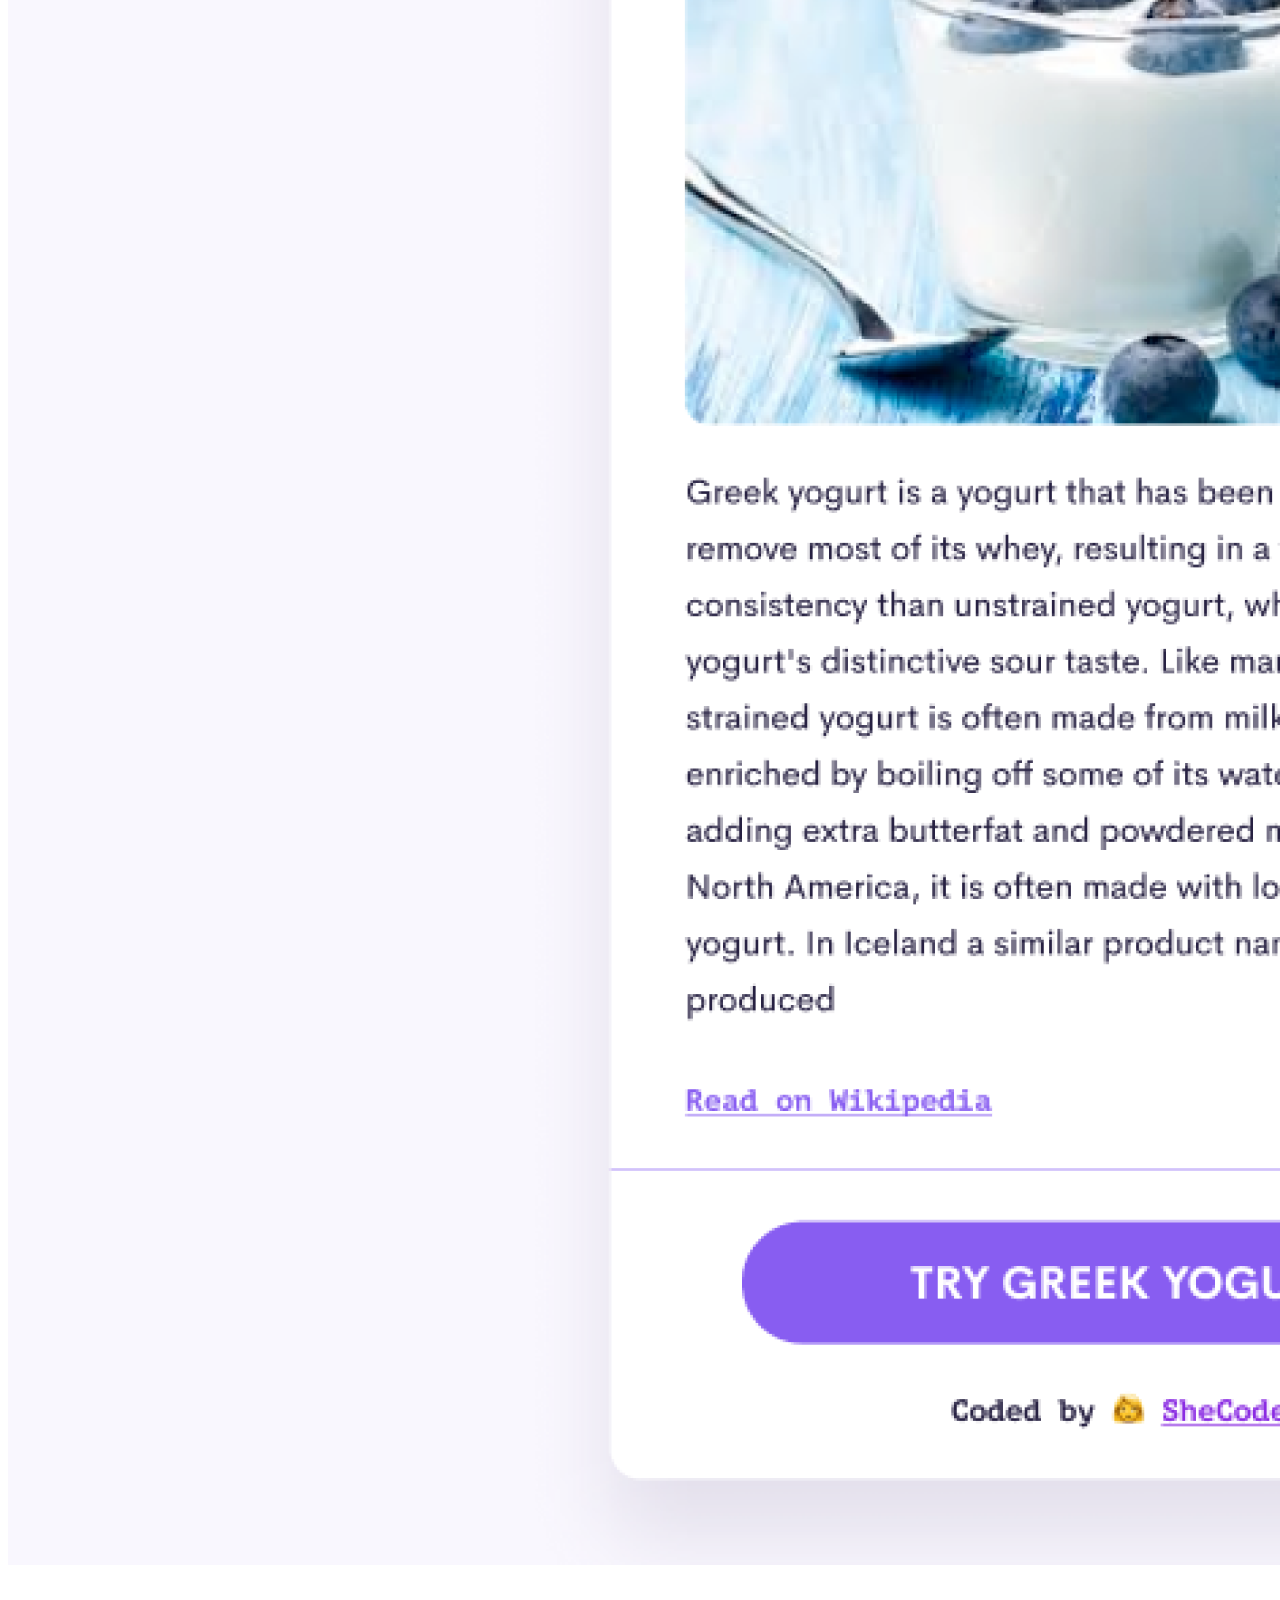
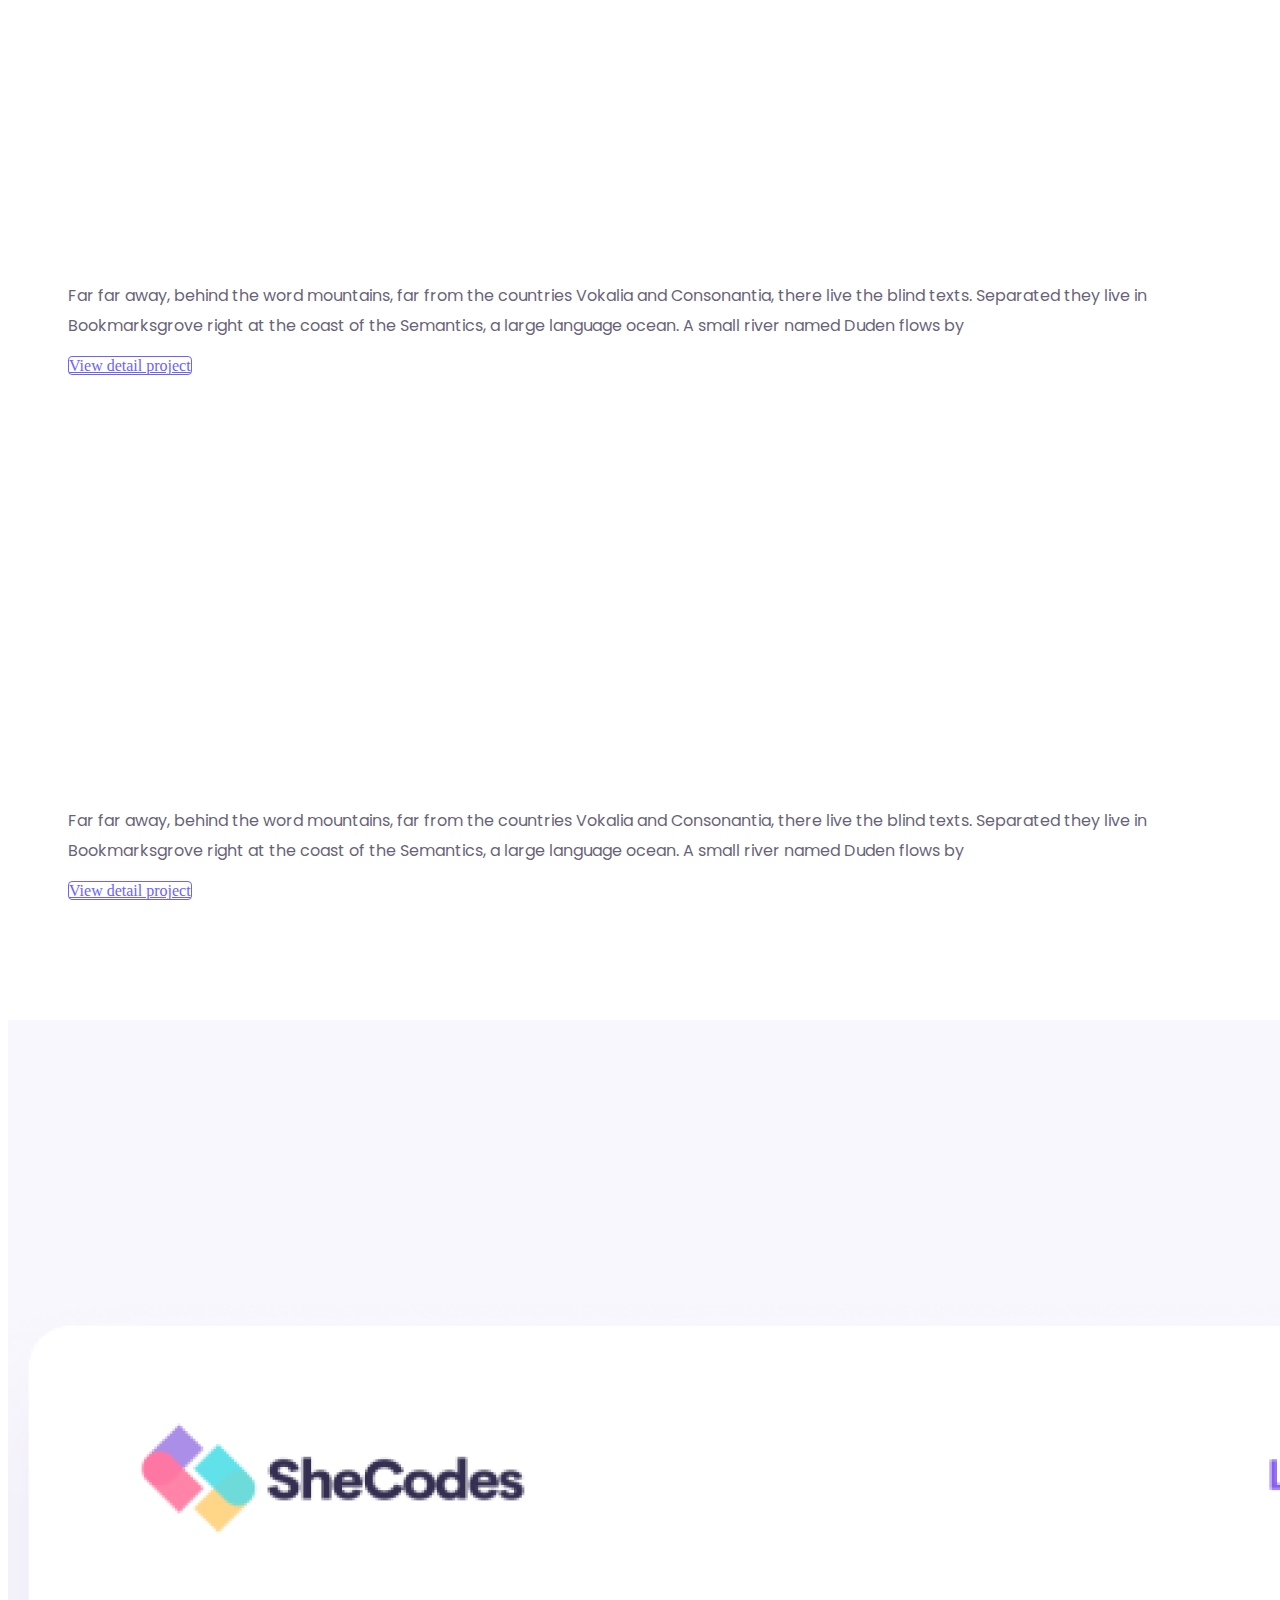
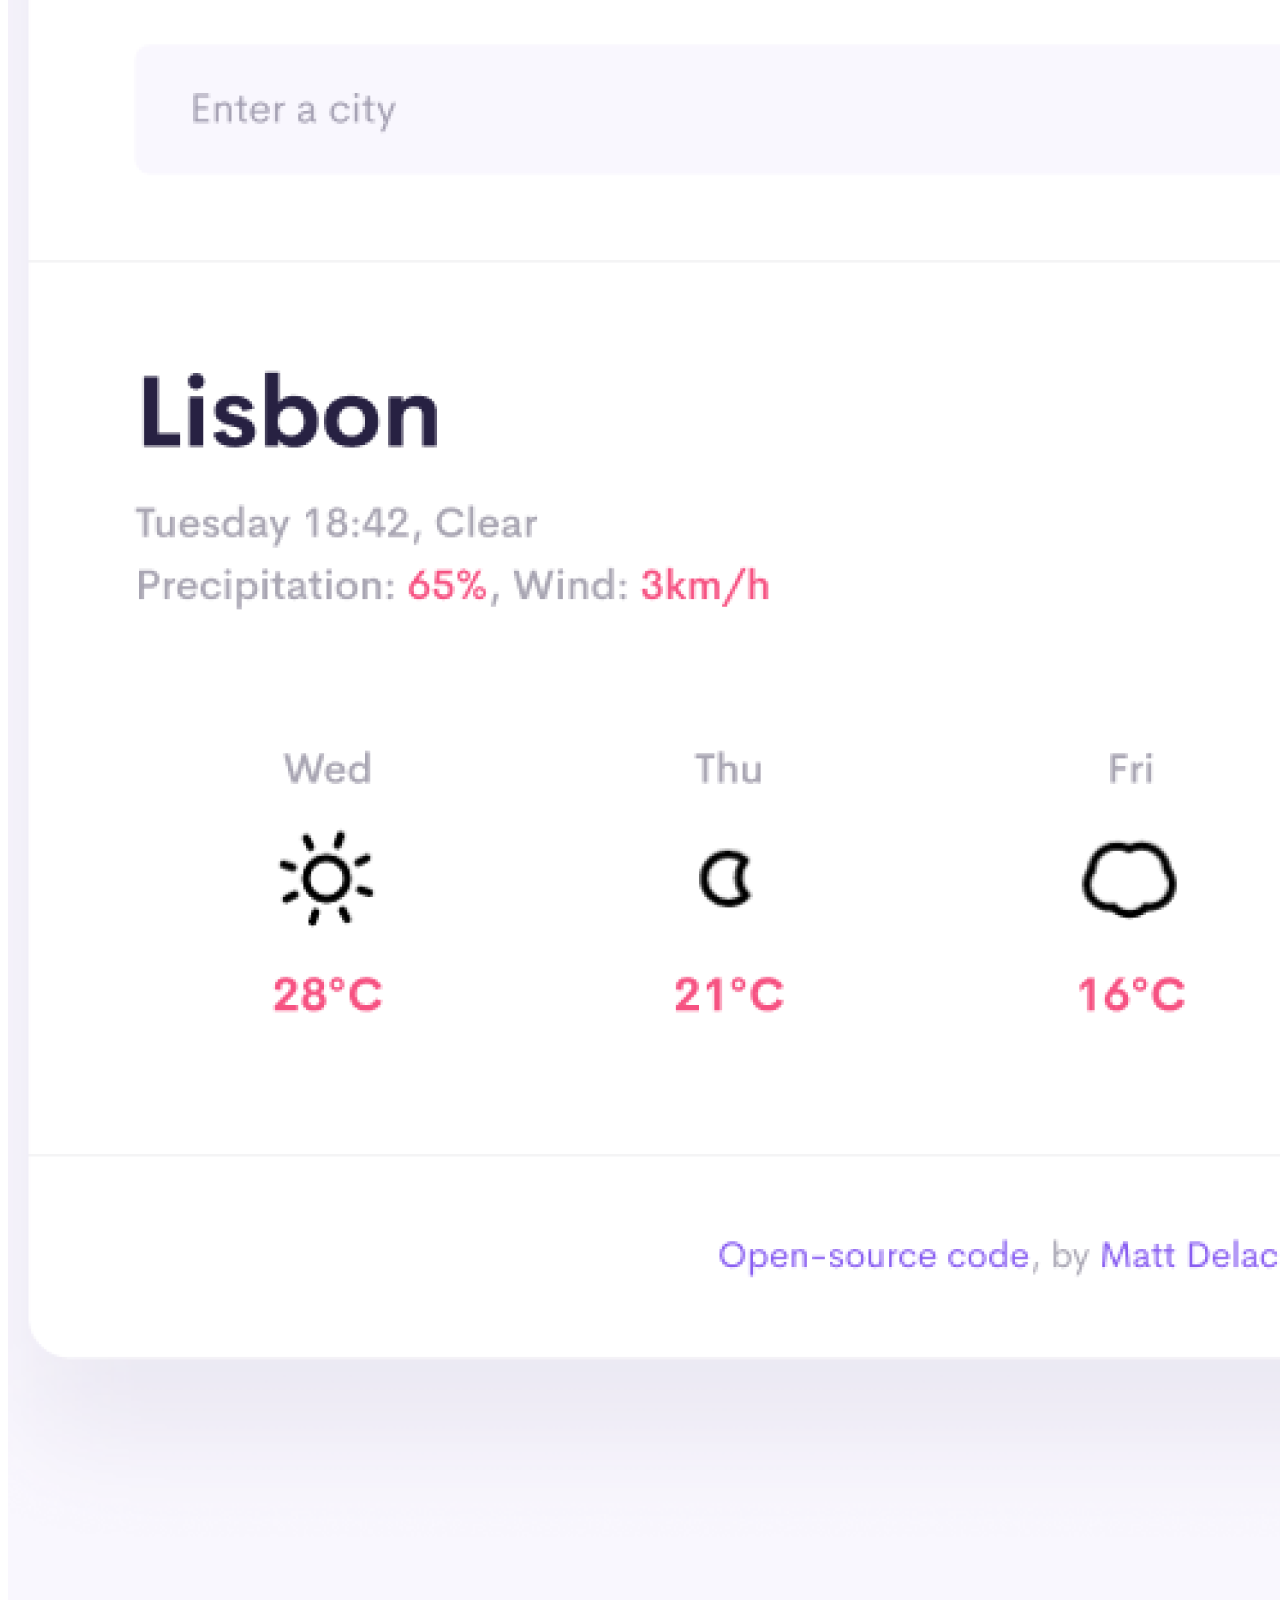
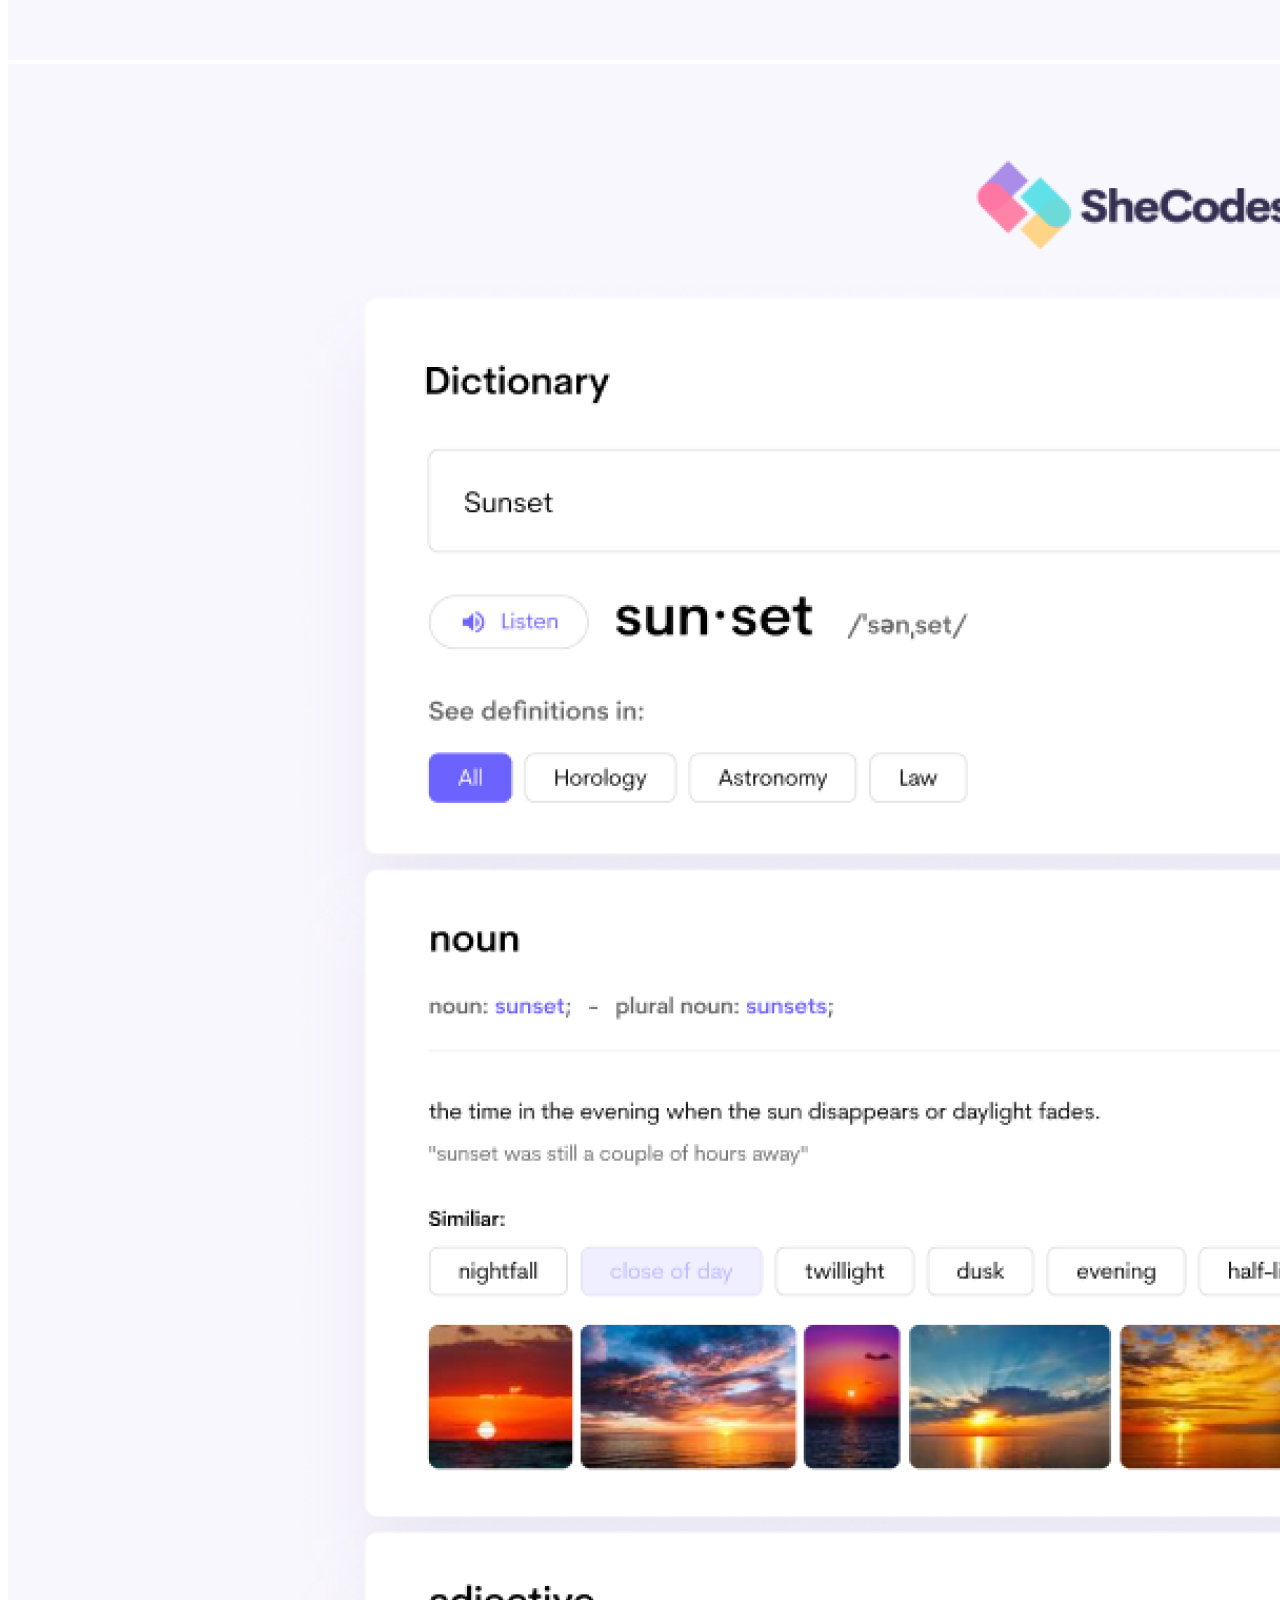
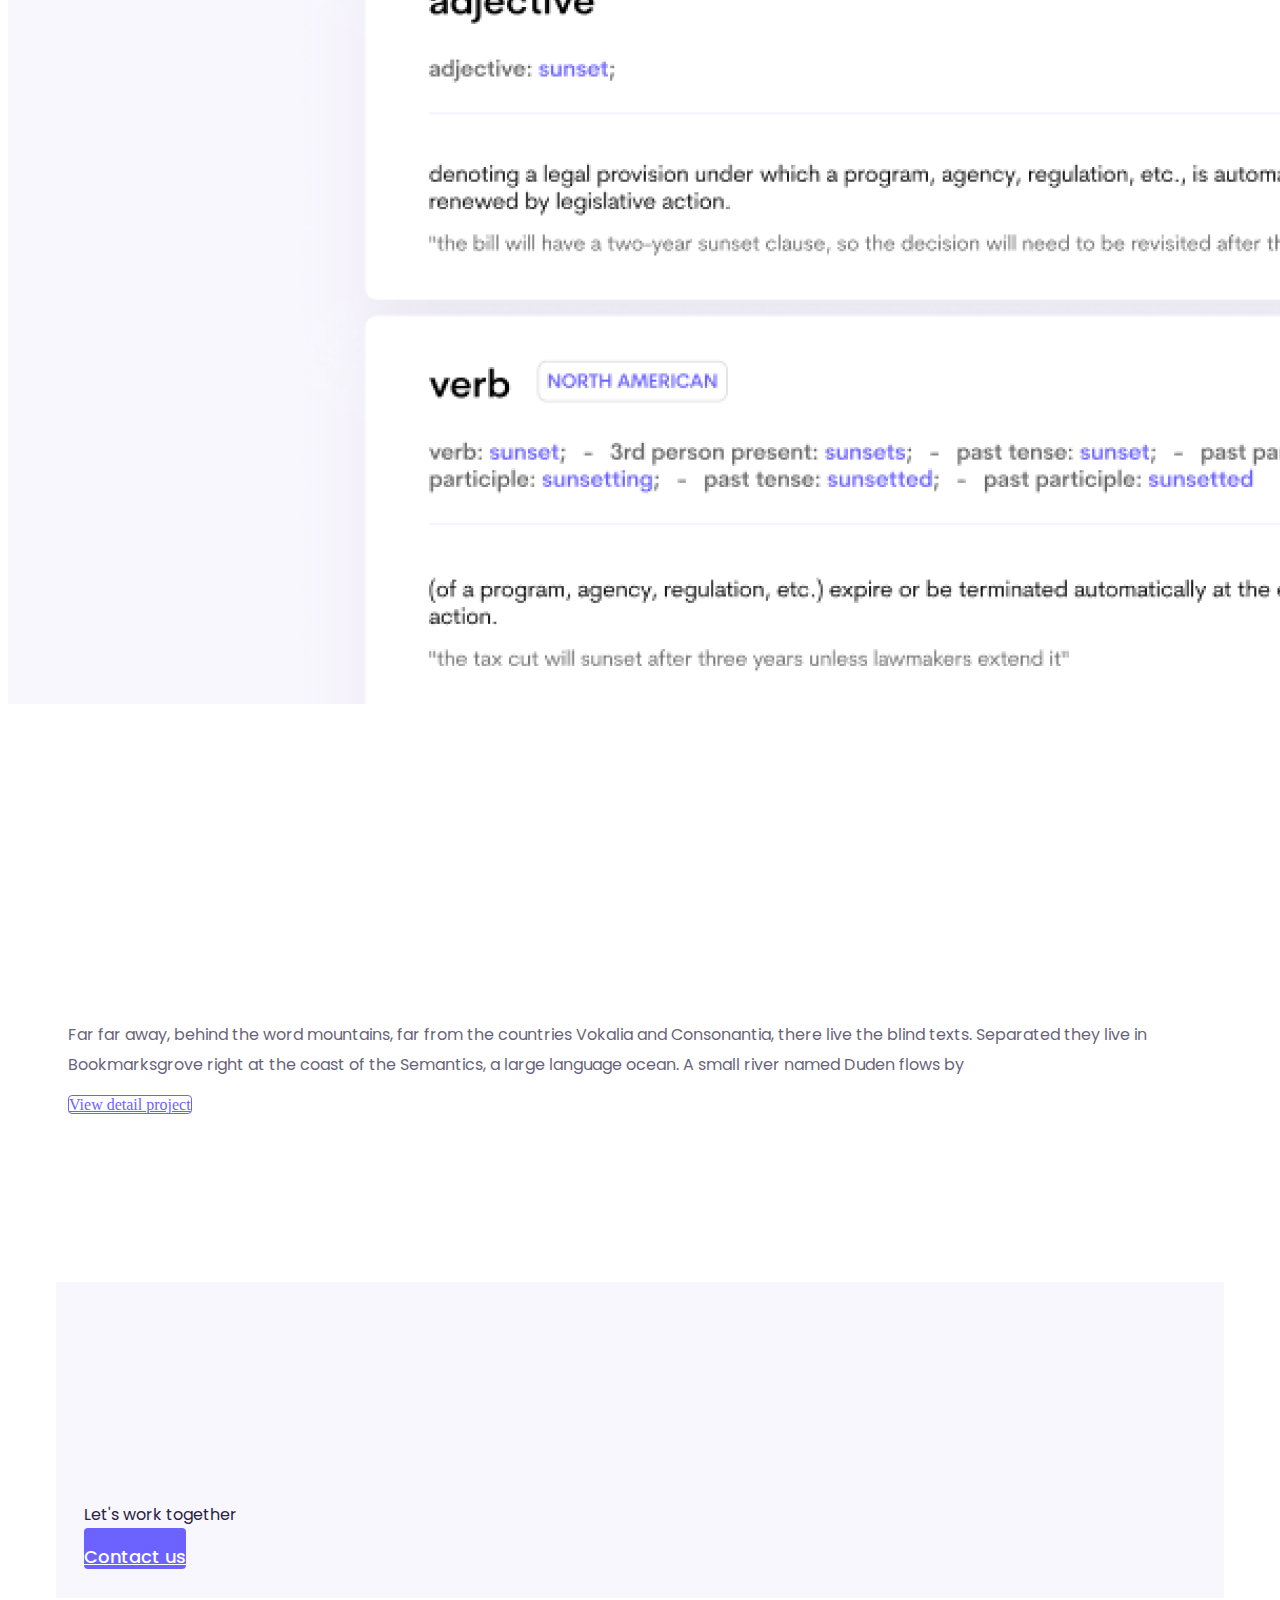
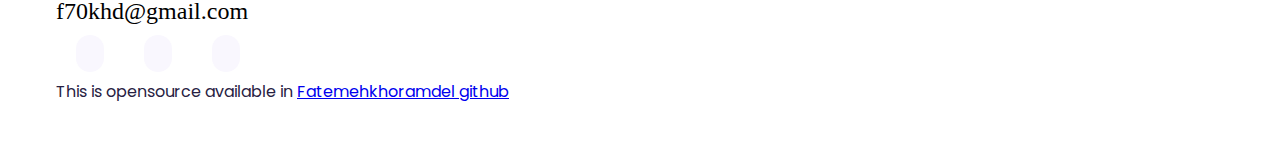
==== commit c12a75a1: "seo friendly" ====
--- a/index.html
+++ b/index.html
@@ -3,6 +3,7 @@
   <head>
     <meta charset="UTF-8" />
     <meta name="viewport" content="width=device-width, initial-scale=1.0" />
+    <meta name="discription" content="it ia portofolio of Patricia Pereira frontend developer">
     <title>styling</title>
     <link href="css/style.css" rel="stylesheet" />
     <link
@@ -31,16 +32,16 @@
         />
         <ul>
           <li class="active">
-            <a href="/">Home</a>
+            <a href="/" title="Home">Home</a>
           </li>
           <li>
-            <a href="/about.html">About</a>
+            <a href="/about.html" title="about Patricia Pereira">About</a>
           </li>
           <li>
-            <a href="/work.html">Work</a>
+            <a href="/work.html" title="portifolio Patricia Pereira">Work</a>
           </li>
           <li>
-            <a href="/contact.html">Contact</a>
+            <a href="/contact.html" title="contact to Patricia Pereira">Contact</a>
           </li>
         </ul>
       </nav>
@@ -72,7 +73,7 @@
               they live in Bookmarksgrove right at the coast of the Semantics, a
               large language ocean. A small river named Duden flows by
             </p>
-            <a href="#" class="btn btn-costum">View detail project</a>
+            <a href="work.html" title="portofolio" class="btn btn-costum">View detail project</a>
           </div>
         </div>
 
@@ -86,7 +87,7 @@
               they live in Bookmarksgrove right at the coast of the Semantics, a
               large language ocean. A small river named Duden flows by
             </p>
-            <a href="#" class="btn btn-costum">View detail project</a>
+            <a href="work.html" title="portifolio" class="btn btn-costum">View detail project</a>
           </div>
           <div class="col d-none d-lg-block">
             <img src="/img/product2.png" alt="productimage" class="img-fluid" />
@@ -105,34 +106,42 @@
               they live in Bookmarksgrove right at the coast of the Semantics, a
               large language ocean. A small river named Duden flows by
             </p>
-            <a href="#" class="btn btn-costum">View detail project</a>
+            <a href="work.html" title="portifolio" class="btn btn-costum">View detail project</a>
           </div>
         </div> 
     </section>
 <!-- ======== Footer =========      -->
   <footer>
-    <div class="contact-box d-flex justify-content-between mb-0">
-        <div>
-          <h4>Work Inquiry</h4>
-          <p>Let's work together</p>
+    <div class="contact-box">
+        <div class="row">
+          <div class="col-md-6 col-sm">
+                <h4>Work Inquiry</h4>
+               <p class="mb-0">Let's work together</p>
         </div>
-        <div>
-          <a href="" class="btn btn-branding">Contact us</a>
+        <div class="col-md-6 col-sm">
+          <div class="row">
+            <div class="col-md-4"></div>
+            <div class="col-md-4 mt-4 mt-md-0">
+              <a href="contact.html" title="contact" class="btn btn-branding">Contact us</a>
+             </div>
+             <div class="col-md-4"></div>
+        </div>
         </div>
       </div>
     </div>
     <a href="emailto:f70khd@gmail.com" class="email-link d-flex justify-content-center">f70khd@gmail.com</a>
-    <div class="socialmedia-link d-flex justify-content-center">
-   <a href="www.instagram.com" target="_blank">
-     <i class="fab fa-instagram"></i>
+          <div class="socialmedia-link d-flex justify-content-center">
+     <a href="www.instagram.com"  title="instagramprofile" target="_blank">
+         <i class="fab fa-instagram"></i>
     </a>
-     <a href="www.github.com" target="_blank"></a>
-     <i class="fab fa-github"></i>
-    </a>
-    <a href="www.twitter.com" target="_blank">
-     <i class="fab fa-twitter"></i>
+    <a href="www.github.com" title="githubprofiles" target="_blank">
+        <i class="fab fa-github"></i>
+      </a>
+    <a href="www.twitter.com" title="twitterprofile" target="_blank">
+        <i class="fab fa-twitter"></i>
       </a>
     </div>
+    <p class="text-center mt-4"> This is opensource available in <a href="https://github.com/fatemehkhoramdel/styling" title="source of project"> Fatemehkhoramdel github </a></p>
   </footer>
     </div>
   </body>
--- a/css/style.css
+++ b/css/style.css
@@ -145,6 +145,13 @@
   #menu li {
     padding: 2px;
   }
+  footer .contact-box h4 {
+    font-size: 32px;
+    text-align: center;
+  }
+  footer p {
+    text-align: center;
+  }
 }
 /* ====== Menu style ======*/
 nav {
